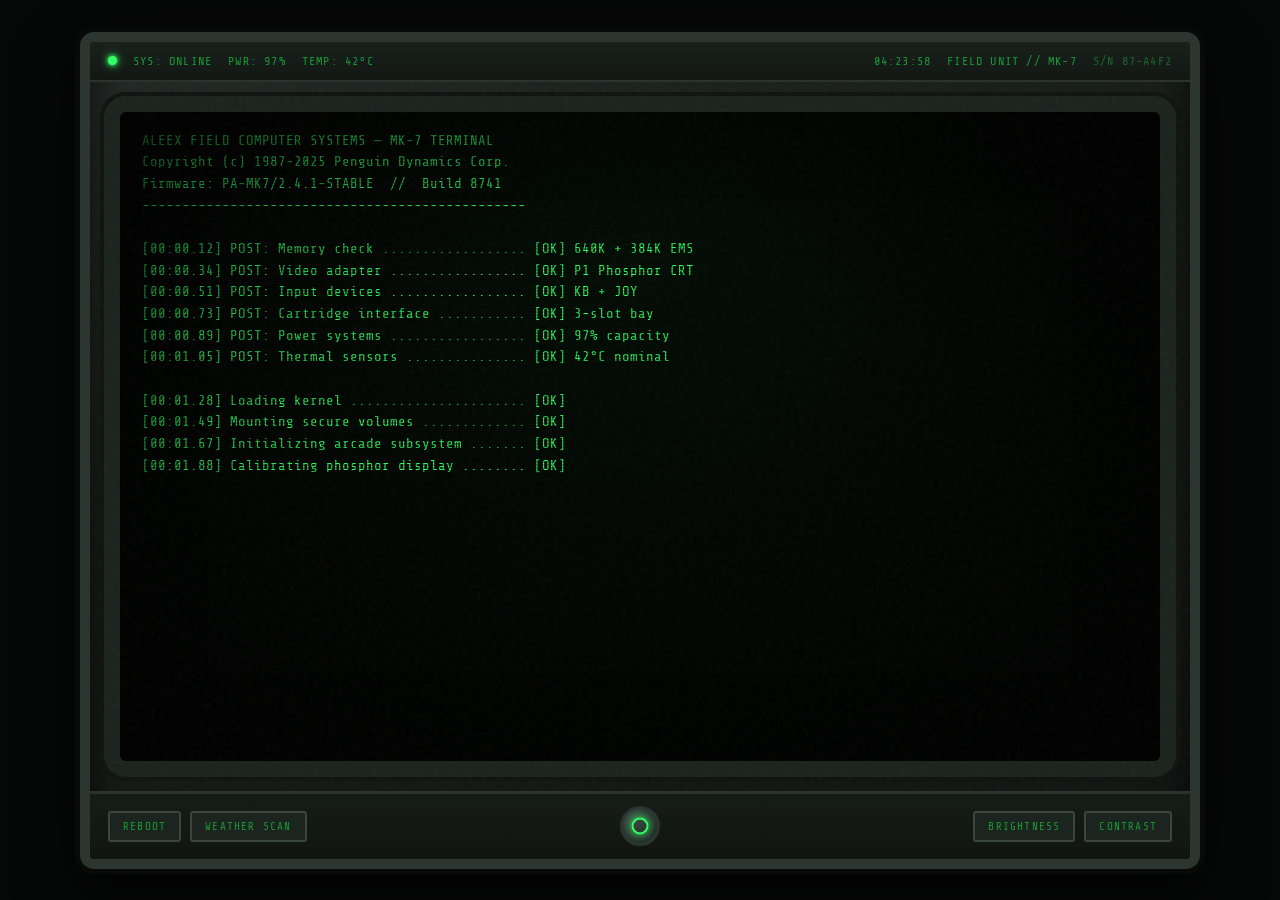
==== index.html @ 27fcd19e "Update index.html" ====
<!DOCTYPE html>
<html lang="en">
<head>
<meta charset="UTF-8">
<meta name="viewport" content="width=device-width, initial-scale=1.0">
<title>ALEEX’S PENGUIN ARCADE // FIELD TERMINAL MK-7</title>
<style>
  @import url('https://fonts.googleapis.com/css2?family=Share+Tech+Mono&display=swap');

  :root {
    --phosphor: #33ff66;
    --phosphor-dim: #1a9933;
    --phosphor-bright: #99ffbb;
    --phosphor-glow: rgba(51, 255, 102, 0.45);
    --bg: #020804;
    --case: #1a1f1c;
    --bezel: #121814;
  }

  * { margin: 0; padding: 0; box-sizing: border-box; }

  body {
    background: #070908;
    color: var(--phosphor);
    font-family: 'Share Tech Mono', 'Courier New', monospace;
    height: 100vh;
    overflow: hidden;
    display: flex;
    justify-content: center;
    align-items: center;
    user-select: none;
  }

  /* ========== TERMINAL CASE ========== */
  .terminal-case {
    width: 96vw;
    max-width: 1120px;
    height: 93vh;
    background: linear-gradient(160deg, #222826 0%, #141a16 40%, #0e1210 100%);
    border: 10px solid #2c3530;
    border-radius: 14px;
    box-shadow:
      0 0 0 5px #080a09,
      inset 0 0 40px rgba(0,0,0,0.85),
      0 25px 60px rgba(0,0,0,0.75),
      0 0 80px rgba(0,0,0,0.4);
    display: flex;
    flex-direction: column;
    position: relative;
    overflow: hidden;
  }

  /* subtle case texture */
  .terminal-case::before {
    content: "";
    position: absolute;
    inset: 0;
    background: url("data:image/svg+xml,%3Csvg viewBox='0 0 200 200' xmlns='http://www.w3.org/2000/svg'%3E%3Cfilter id='n'%3E%3CfeTurbulence type='fractalNoise' baseFrequency='0.85' numOctaves='4' stitchTiles='stitch'/%3E%3C/filter%3E%3Crect width='100%25' height='100%25' filter='url(%23n)' opacity='0.04'/%3E%3C/svg%3E");
    pointer-events: none;
    z-index: 1;
    border-radius: 4px;
  }

  /* ========== STATUS BAR ========== */
  .status-bar {
    height: 40px;
    background: linear-gradient(180deg, #1a211d, #121714);
    border-bottom: 2px solid #2a332e;
    display: flex;
    align-items: center;
    justify-content: space-between;
    padding: 0 18px;
    font-size: 12px;
    letter-spacing: 1.2px;
    color: var(--phosphor-dim);
    position: relative;
    z-index: 5;
  }

  .status-left, .status-right {
    display: flex;
    gap: 16px;
    align-items: center;
  }

  .led {
    width: 9px;
    height: 9px;
    border-radius: 50%;
    background: #2a2f2c;
    box-shadow: inset 0 0 3px #000;
  }
  .led.on {
    background: var(--phosphor);
    box-shadow: 0 0 10px var(--phosphor), 0 0 4px var(--phosphor);
  }
  .led.warn {
    background: #ffcc33;
    box-shadow: 0 0 8px #ffcc33;
  }

  /* ========== CRT BEZEL ========== */
  .crt-bezel {
    flex: 1;
    margin: 14px;
    background: #0a0e0b;
    border: 16px solid #1a221e;
    border-radius: 22px;
    position: relative;
    overflow: hidden;
    box-shadow:
      inset 0 0 50px rgba(0,0,0,0.95),
      0 0 0 4px #0d120f,
      inset 0 0 0 1px #2a3530;
  }

  /* slight physical curvature feel */
  .crt-bezel::after {
    content: "";
    position: absolute;
    inset: 0;
    border-radius: 6px;
    box-shadow: inset 0 0 80px rgba(0,0,0,0.35);
    pointer-events: none;
    z-index: 20;
  }

  .crt-screen {
    width: 100%;
    height: 100%;
    background: var(--bg);
    position: relative;
    overflow: hidden;
    display: flex;
    flex-direction: column;
    filter: brightness(var(--brightness, 1)) contrast(var(--contrast, 1.05));
    transition: filter 0.25s;
  }

  /* heavy scanlines */
  .crt-screen::before {
    content: "";
    position: absolute;
    inset: 0;
    background: repeating-linear-gradient(
      to bottom,
      transparent 0px,
      transparent 1px,
      rgba(0,0,0,0.28) 1px,
      rgba(0,0,0,0.28) 3px
    );
    pointer-events: none;
    z-index: 12;
  }

  /* vignette + phosphor bloom */
  .crt-screen::after {
    content: "";
    position: absolute;
    inset: 0;
    background:
      radial-gradient(ellipse at center, transparent 40%, rgba(0,0,0,0.65) 100%),
      radial-gradient(ellipse at 50% 20%, rgba(51,255,102,0.03) 0%, transparent 60%);
    pointer-events: none;
    z-index: 13;
  }

  /* subtle noise overlay */
  .noise {
    position: absolute;
    inset: 0;
    background: url("data:image/svg+xml,%3Csvg viewBox='0 0 256 256' xmlns='http://www.w3.org/2000/svg'%3E%3Cfilter id='n'%3E%3CfeTurbulence type='fractalNoise' baseFrequency='0.8' numOctaves='4' stitchTiles='stitch'/%3E%3C/filter%3E%3Crect width='100%25' height='100%25' filter='url(%23n)' opacity='0.035'/%3E%3C/svg%3E");
    pointer-events: none;
    z-index: 14;
    opacity: 0.6;
  }

  @keyframes flicker {
    0%, 100% { opacity: 1; }
    91% { opacity: 0.97; }
    93% { opacity: 0.92; }
    95% { opacity: 0.98; }
    97% { opacity: 0.94; }
  }

  .crt-content {
    flex: 1;
    padding: 18px 22px;
    position: relative;
    z-index: 5;
    overflow-y: auto;
    animation: flicker 5.5s infinite;
  }

  /* ========== BOOT ========== */
  #boot-screen {
    font-size: 14px;
    line-height: 1.55;
    white-space: pre-wrap;
  }
  .boot-line {
    opacity: 0;
    animation: bootFade 0.25s forwards;
  }
  @keyframes bootFade { to { opacity: 1; } }

  /* ========== MAIN INTERFACE ========== */
  #main-interface {
    display: none;
    height: 100%;
    flex-direction: column;
  }

  .header {
    text-align: center;
    margin-bottom: 16px;
    border-bottom: 1px solid var(--phosphor-dim);
    padding-bottom: 12px;
  }
  .header h1 {
    font-size: 24px;
    letter-spacing: 4px;
    text-shadow: 0 0 14px var(--phosphor), 0 0 4px var(--phosphor);
    color: var(--phosphor-bright);
  }
  .header .subtitle {
    font-size: 11px;
    color: var(--phosphor-dim);
    margin-top: 5px;
    letter-spacing: 1.5px;
  }
  .header .unit-id {
    font-size: 10px;
    color: var(--phosphor-dim);
    margin-top: 3px;
    opacity: 0.7;
  }

  .cartridge-bay {
    flex: 1;
    display: flex;
    flex-direction: column;
    gap: 12px;
  }
  .bay-label {
    font-size: 12px;
    letter-spacing: 2px;
    color: var(--phosphor-dim);
    border-left: 3px solid var(--phosphor);
    padding-left: 10px;
  }

  .slots {
    display: flex;
    gap: 18px;
    justify-content: center;
    flex-wrap: wrap;
    padding: 4px 0;
  }

  /* ========== CARTRIDGES ========== */
  .cartridge {
    width: 210px;
    background: linear-gradient(165deg, #0e1611 0%, #08100b 100%);
    border: 2px solid var(--phosphor-dim);
    border-radius: 6px;
    padding: 0;
    text-align: center;
    cursor: pointer;
    transition: all 0.22s ease;
    position: relative;
    overflow: hidden;
    box-shadow: 0 4px 12px rgba(0,0,0,0.5);
  }
  .cartridge:hover {
    border-color: var(--phosphor);
    box-shadow: 0 0 28px var(--phosphor-glow), 0 6px 16px rgba(0,0,0,0.6);
    transform: translateY(-4px) scale(1.025);
  }
  .cartridge:active {
    transform: translateY(-1px) scale(0.99);
  }

  /* edge connector look */
  .cartridge::before {
    content: "";
    position: absolute;
    top: 0;
    left: 10%;
    right: 10%;
    height: 6px;
    background: repeating-linear-gradient(
      90deg,
      #1a2a1e 0px,
      #1a2a1e 4px,
      #0a120e 4px,
      #0a120e 8px
    );
    opacity: 0.7;
  }

  .cartridge-art {
    width: 100%;
    height: 128px;
    display: flex;
    flex-direction: column;
    align-items: center;
    justify-content: center;
    border-bottom: 2px solid var(--phosphor-dim);
    gap: 4px;
    position: relative;
    background: linear-gradient(180deg, #0c1510, #060e0a);
  }
  .cartridge-art .icon {
    font-size: 44px;
    filter: drop-shadow(0 0 10px var(--phosphor));
    line-height: 1;
  }
  .cartridge-art .genre {
    font-size: 10px;
    letter-spacing: 1.5px;
    color: var(--phosphor-dim);
  }
  .cartridge-art .serial {
    position: absolute;
    bottom: 4px;
    right: 6px;
    font-size: 8px;
    color: var(--phosphor-dim);
    opacity: 0.6;
  }

  .cartridge-info {
    padding: 11px 10px 13px;
  }
  .cart-name {
    font-size: 14px;
    letter-spacing: 1.5px;
    margin-bottom: 3px;
    color: var(--phosphor-bright);
    text-shadow: 0 0 8px var(--phosphor);
  }
  .cart-status {
    font-size: 10px;
    color: var(--phosphor);
    letter-spacing: 1px;
  }
  .cart-cond {
    font-size: 9px;
    color: var(--phosphor-dim);
    margin-top: 3px;
    opacity: 0.75;
  }

  /* ========== COMMAND LINE ========== */
  .command-line {
    margin-top: 12px;
    border-top: 1px solid var(--phosphor-dim);
    padding-top: 10px;
    font-size: 13px;
    display: flex;
    align-items: center;
    gap: 8px;
  }
  .prompt { color: var(--phosphor-bright); }
  .cursor {
    display: inline-block;
    width: 9px;
    height: 15px;
    background: var(--phosphor);
    animation: blink 1.05s step-end infinite;
  }
  @keyframes blink { 50% { opacity: 0; } }

  /* ========== CONTROLS ========== */
  .controls {
    height: 68px;
    background: linear-gradient(180deg, #161c18, #101512);
    border-top: 3px solid #2a332e;
    display: flex;
    align-items: center;
    justify-content: space-between;
    padding: 0 18px;
    position: relative;
    z-index: 5;
  }

  .btn {
    background: #1c2420;
    border: 2px solid #3a453f;
    color: var(--phosphor-dim);
    font-family: inherit;
    font-size: 11px;
    padding: 7px 13px;
    border-radius: 3px;
    cursor: pointer;
    letter-spacing: 1.2px;
    transition: all 0.15s;
  }
  .btn:hover {
    border-color: var(--phosphor);
    color: var(--phosphor);
    box-shadow: 0 0 12px rgba(51,255,102,0.28);
  }
  .btn:active { transform: scale(0.96); }
  .btn.active {
    border-color: var(--phosphor);
    color: var(--phosphor-bright);
    box-shadow: 0 0 10px rgba(51,255,102,0.3);
  }

  .power-btn {
    width: 40px;
    height: 40px;
    border-radius: 50%;
    background: radial-gradient(circle at 32% 28%, #3e4a44, #1a221e);
    border: 3px solid #2c3530;
    cursor: pointer;
    position: relative;
    transition: all 0.2s;
  }
  .power-btn::after {
    content: "";
    position: absolute;
    top: 50%;
    left: 50%;
    width: 13px;
    height: 13px;
    border: 2px solid var(--phosphor-dim);
    border-radius: 50%;
    transform: translate(-50%, -50%);
    transition: all 0.2s;
  }
  .power-btn.on::after {
    border-color: var(--phosphor);
    box-shadow: 0 0 10px var(--phosphor);
  }
  .power-btn:hover { border-color: #4a564f; }

  /* ========== WEATHER OVERLAY ========== */
  #weather-overlay {
    display: none;
    position: absolute;
    inset: 0;
    background: rgba(2, 8, 4, 0.97);
    z-index: 50;
    padding: 14px 18px;
    overflow-y: auto;
    flex-direction: column;
  }
  #weather-overlay.active { display: flex; }

  .wx-header {
    font-size: 15px;
    letter-spacing: 2px;
    color: var(--phosphor-bright);
    text-shadow: 0 0 8px var(--phosphor);
    margin-bottom: 6px;
    display: flex;
    justify-content: space-between;
    align-items: center;
  }
  .wx-location {
    font-size: 12px;
    color: var(--phosphor-dim);
    margin-bottom: 12px;
    letter-spacing: 0.5px;
  }

  .wx-tabs {
    display: flex;
    gap: 4px;
    margin-bottom: 12px;
    border-bottom: 1px solid var(--phosphor-dim);
    padding-bottom: 6px;
    flex-wrap: wrap;
  }
  .wx-tab {
    background: #0c1410;
    border: 1px solid var(--phosphor-dim);
    color: var(--phosphor-dim);
    font-family: inherit;
    font-size: 11px;
    padding: 5px 11px;
    cursor: pointer;
    letter-spacing: 1px;
    transition: all 0.15s;
  }
  .wx-tab:hover { border-color: var(--phosphor); color: var(--phosphor); }
  .wx-tab.active {
    background: #122018;
    border-color: var(--phosphor);
    color: var(--phosphor-bright);
    box-shadow: 0 0 10px rgba(51,255,102,0.22);
  }

  .wx-panel { display: none; flex: 1; }
  .wx-panel.active { display: block; }

  .current-big {
    font-size: 52px;
    color: var(--phosphor-bright);
    text-shadow: 0 0 16px var(--phosphor);
    line-height: 1;
    margin: 8px 0 4px;
  }
  .current-desc {
    font-size: 15px;
    margin-bottom: 14px;
    color: var(--phosphor);
  }

  .current-grid {
    display: grid;
    grid-template-columns: repeat(auto-fit, minmax(130px, 1fr));
    gap: 8px;
  }
  .current-card {
    background: #0a120e;
    border: 1px solid var(--phosphor-dim);
    padding: 9px 11px;
  }
  .current-card .label {
    font-size: 10px;
    color: var(--phosphor-dim);
    margin-bottom: 2px;
    letter-spacing: 0.8px;
  }
  .current-card .value {
    font-size: 15px;
    color: var(--phosphor-bright);
  }

  .hourly-scroll {
    display: flex;
    gap: 7px;
    overflow-x: auto;
    padding-bottom: 8px;
    margin-bottom: 12px;
  }
  .hourly-card {
    min-width: 74px;
    background: #0a120e;
    border: 1px solid var(--phosphor-dim);
    padding: 7px 5px;
    text-align: center;
    font-size: 11px;
  }
  .hourly-card .time { color: var(--phosphor-dim); margin-bottom: 3px; }
  .hourly-card .temp { font-size: 15px; color: var(--phosphor-bright); margin: 3px 0; }
  .hourly-card .pop { font-size: 10px; color: var(--phosphor); }

  .chart-container {
    background: #0a120e;
    border: 1px solid var(--phosphor-dim);
    padding: 11px;
    margin-top: 6px;
  }
  .chart-title {
    font-size: 11px;
    color: var(--phosphor-dim);
    margin-bottom: 7px;
    letter-spacing: 0.8px;
  }
  .bar-row {
    display: flex;
    align-items: flex-end;
    height: 85px;
    gap: 2px;
  }
  .bar {
    flex: 1;
    background: var(--phosphor-dim);
    min-width: 3px;
    transition: height 0.3s;
  }
  .bar.temp { background: var(--phosphor); }

  .daily-grid {
    display: grid;
    grid-template-columns: repeat(auto-fit, minmax(95px, 1fr));
    gap: 7px;
    margin-bottom: 12px;
  }
  .daily-card {
    background: #0a120e;
    border: 1px solid var(--phosphor-dim);
    padding: 9px 5px;
    text-align: center;
    font-size: 11px;
  }
  .daily-card .date { color: var(--phosphor-dim); margin-bottom: 3px; }
  .daily-card .temps { font-size: 13px; color: var(--phosphor-bright); margin: 3px 0; }
  .daily-card .pop { font-size: 10px; }

  .radar-box {
    background: #020804;
    border: 1px solid var(--phosphor-dim);
    height: 150px;
    position: relative;
    overflow: hidden;
    margin-bottom: 10px;
  }
  .radar-sweep {
    position: absolute;
    top: 50%;
    left: 50%;
    width: 130px;
    height: 130px;
    background: conic-gradient(from 0deg, transparent 0deg, rgba(51,255,102,0.35) 25deg, transparent 55deg);
    border-radius: 50%;
    transform-origin: center;
    animation: radarSpin 3.8s linear infinite;
  }
  @keyframes radarSpin {
    to { transform: translate(-50%, -50%) rotate(360deg); }
  }
  .radar-label {
    position: absolute;
    top: 7px;
    left: 9px;
    font-size: 11px;
    color: var(--phosphor);
  }
  .radar-grid {
    position: absolute;
    inset: 0;
    background:
      radial-gradient(circle at center, transparent 30%, rgba(51,255,102,0.06) 31%, transparent 32%),
      radial-gradient(circle at center, transparent 55%, rgba(51,255,102,0.05) 56%, transparent 57%);
  }

  .wx-close { margin-top: 14px; align-self: flex-start; }

  /* power-off state */
  .crt-screen.powered-off {
    filter: brightness(0.05) contrast(1);
  }
  .crt-screen.powered-off .crt-content {
    opacity: 0;
    pointer-events: none;
  }

  @media (max-width: 700px) {
    .header h1 { font-size: 17px; letter-spacing: 2px; }
    .cartridge { width: 165px; }
    .cartridge-art { height: 110px; }
    .cartridge-art .icon { font-size: 36px; }
    .current-big { font-size: 40px; }
    .status-bar { font-size: 10px; gap: 8px; }
  }
</style>
</head>
<body>
<div class="terminal-case">
  <!-- STATUS BAR -->
  <div class="status-bar">
    <div class="status-left">
      <div class="led on" id="sys-led"></div>
      <span>SYS: ONLINE</span>
      <span id="pwr-status">PWR: 97%</span>
      <span id="temp-status">TEMP: 42°C</span>
    </div>
    <div class="status-right">
      <span id="clock">00:00:00</span>
      <span>FIELD UNIT // MK-7</span>
      <span style="opacity:0.6">S/N 87-A4F2</span>
    </div>
  </div>

  <!-- CRT -->
  <div class="crt-bezel">
    <div class="crt-screen" id="crt">
      <div class="noise"></div>
      <div class="crt-content">
        <div id="boot-screen"></div>

        <div id="main-interface">
          <div class="header">
            <h1>ALEEX’S PENGUIN ARCADE</h1>
            <div class="subtitle">MILITARY FIELD TERMINAL • CARTRIDGE SYSTEM v2.4.1</div>
            <div class="unit-id">UNIT ID: PA-MK7-1987 // AUTHORIZED PERSONNEL ONLY</div>
          </div>

          <div class="cartridge-bay">
            <div class="bay-label">CARTRIDGE BAY — SELECT UNIT TO INSERT</div>

            <div class="slots">
              <!-- DELTA OPS -->
              <div class="cartridge" onclick="launchGame('DELTA OPS', 'https://deltaopsishere.oneapp.dev/')">
                <div class="cartridge-art">
                  <div class="icon">⚔️</div>
                  <div class="genre">TACTICAL OPS</div>
                  <div class="serial">ROM-Δ-041</div>
                </div>
                <div class="cartridge-info">
                  <div class="cart-name">DELTA OPS</div>
                  <div class="cart-status">READY • CLICK TO DEPLOY</div>
                  <div class="cart-cond">CONDITION: SERVICEABLE</div>
                </div>
              </div>

              <!-- APACHE DOWN -->
              <div class="cartridge" onclick="launchGame('APACHE DOWN', 'https://helicoptesim.oneapp.dev/')">
                <div class="cartridge-art">
                  <div class="icon">🚁</div>
                  <div class="genre">HELICOPTER SIM</div>
                  <div class="serial">ROM-AH-112</div>
                </div>
                <div class="cartridge-info">
                  <div class="cart-name">APACHE DOWN</div>
                  <div class="cart-status">READY • CLICK TO DEPLOY</div>
                  <div class="cart-cond">CONDITION: SERVICEABLE</div>
                </div>
              </div>

              <!-- PENGUIN CLICKER -->
              <div class="cartridge" onclick="launchGame('PENGUIN CLICKER', 'https://clickdapenguin.oneapp.dev/')">
                <div class="cartridge-art">
                  <div class="icon">🐧</div>
                  <div class="genre">IDLE / CLICKER</div>
                  <div class="serial">ROM-PG-007</div>
                </div>
                <div class="cartridge-info">
                  <div class="cart-name">PENGUIN CLICKER</div>
                  <div class="cart-status">READY • CLICK TO DEPLOY</div>
                  <div class="cart-cond">CONDITION: SERVICEABLE</div>
                </div>
              </div>
            </div>
          </div>

          <div class="command-line">
            <span class="prompt">ROOT@PENGUIN:~$</span>
            <span id="cmd-text"> awaiting cartridge insertion_</span>
            <span class="cursor"></span>
          </div>
        </div>

        <!-- WEATHER OVERLAY -->
        <div id="weather-overlay">
          <div class="wx-header">
            <span>METEOROLOGICAL SCAN // FIELD REPORT</span>
            <button class="btn" onclick="closeWeather()" style="padding:4px 10px;font-size:11px;">[ CLOSE ]</button>
          </div>
          <div class="wx-location" id="wx-location">Acquiring location...</div>

          <div class="wx-tabs">
            <button class="wx-tab active" onclick="switchTab('current')">CURRENT</button>
            <button class="wx-tab" onclick="switchTab('hourly')">HOURLY</button>
            <button class="wx-tab" onclick="switchTab('daily')">5-DAY</button>
            <button class="wx-tab" onclick="switchTab('radar')">PRECIP / RADAR</button>
          </div>

          <div id="panel-current" class="wx-panel active">
            <div id="current-content">Loading current conditions...</div>
          </div>
          <div id="panel-hourly" class="wx-panel">
            <div id="hourly-content">Loading hourly data...</div>
          </div>
          <div id="panel-daily" class="wx-panel">
            <div id="daily-content">Loading 5-day outlook...</div>
          </div>
          <div id="panel-radar" class="wx-panel">
            <div id="radar-content">Loading precipitation data...</div>
          </div>
        </div>
      </div>
    </div>
  </div>

  <!-- CONTROLS -->
  <div class="controls">
    <div style="display:flex;gap:9px;">
      <button class="btn" onclick="location.reload()">REBOOT</button>
      <button class="btn" onclick="startWeatherScan()">WEATHER SCAN</button>
    </div>

    <div class="power-btn on" id="power-btn" title="Power" onclick="togglePower()"></div>

    <div style="display:flex;gap:9px;">
      <button class="btn" id="btn-bright" onclick="adjustBrightness()">BRIGHTNESS</button>
      <button class="btn" id="btn-contrast" onclick="adjustContrast()">CONTRAST</button>
    </div>
  </div>
</div>

<script>
  // ========== CLOCK & STATUS ==========
  function updateClock() {
    const now = new Date();
    document.getElementById('clock').textContent =
      String(now.getHours()).padStart(2,'0') + ':' +
      String(now.getMinutes()).padStart(2,'0') + ':' +
      String(now.getSeconds()).padStart(2,'0');
  }
  setInterval(updateClock, 1000);
  updateClock();

  // simulate slow battery drain & temperature fluctuation
  let pwr = 97;
  setInterval(() => {
    if (Math.random() > 0.85) pwr = Math.max(91, pwr - 0.1);
    document.getElementById('pwr-status').textContent = `PWR: ${pwr.toFixed(0)}%`;
    const temp = 41 + Math.floor(Math.random() * 4);
    document.getElementById('temp-status').textContent = `TEMP: ${temp}°C`;
  }, 8000);

  // ========== BOOT SEQUENCE ==========
  const bootLines = [
    "ALEEX FIELD COMPUTER SYSTEMS — MK-7 TERMINAL",
    "Copyright (c) 1987-2025 Penguin Dynamics Corp.",
    "Firmware: PA-MK7/2.4.1-STABLE  //  Build 8741",
    "------------------------------------------------",
    "",
    "[00:00.12] POST: Memory check .................. [OK] 640K + 384K EMS",
    "[00:00.34] POST: Video adapter ................. [OK] P1 Phosphor CRT",
    "[00:00.51] POST: Input devices ................. [OK] KB + JOY",
    "[00:00.73] POST: Cartridge interface ........... [OK] 3-slot bay",
    "[00:00.89] POST: Power systems ................. [OK] 97% capacity",
    "[00:01.05] POST: Thermal sensors ............... [OK] 42°C nominal",
    "",
    "[00:01.28] Loading kernel ...................... [OK]",
    "[00:01.49] Mounting secure volumes ............. [OK]",
    "[00:01.67] Initializing arcade subsystem ....... [OK]",
    "[00:01.88] Calibrating phosphor display ........ [OK]",
    "[00:02.05] Loading cartridge drivers ........... [OK]",
    "",
    "SYSTEM READY — ALL SUBSYSTEMS NOMINAL",
    "",
    "Welcome to ALEEX’S PENGUIN ARCADE",
    "Insert cartridge to begin mission..."
  ];

  async function runBoot() {
    const bootEl = document.getElementById('boot-screen');
    for (let i = 0; i < bootLines.length; i++) {
      const line = document.createElement('div');
      line.className = 'boot-line';
      line.textContent = bootLines[i] || ' ';
      bootEl.appendChild(line);
      bootEl.parentElement.scrollTop = bootEl.parentElement.scrollHeight;
      await new Promise(r => setTimeout(r, i < 5 ? 90 : 55));
    }
    await new Promise(r => setTimeout(r, 650));
    bootEl.style.display = 'none';
    document.getElementById('main-interface').style.display = 'flex';
  }

  // ========== GAME LAUNCH ==========
  function launchGame(name, url) {
    document.getElementById('cmd-text').textContent = ` deploying ${name}...`;
    setTimeout(() => {
      window.open(url, '_blank');
      document.getElementById('cmd-text').textContent = ` ${name} deployed — standby_`;
    }, 380);
  }

  // ========== POWER / BRIGHTNESS / CONTRAST ==========
  let powered = true;
  let brightness = 1;
  let contrast = 1.05;
  const levels = [0.65, 0.8, 1, 1.15];
  let bIdx = 2;
  let cIdx = 2;

  function togglePower() {
    powered = !powered;
    const crt = document.getElementById('crt');
    const btn = document.getElementById('power-btn');
    const led = document.getElementById('sys-led');

    if (powered) {
      crt.classList.remove('powered-off');
      btn.classList.add('on');
      led.classList.add('on');
      document.getElementById('cmd-text').textContent = ' system restored_';
    } else {
      crt.classList.add('powered-off');
      btn.classList.remove('on');
      led.classList.remove('on');
    }
  }

  function adjustBrightness() {
    bIdx = (bIdx + 1) % levels.length;
    brightness = levels[bIdx];
    document.getElementById('crt').style.setProperty('--brightness', brightness);
    document.getElementById('btn-bright').classList.toggle('active', bIdx !== 2);
  }

  function adjustContrast() {
    cIdx = (cIdx + 1) % levels.length;
    contrast = levels[cIdx] + 0.05;
    document.getElementById('crt').style.setProperty('--contrast', contrast);
    document.getElementById('btn-contrast').classList.toggle('active', cIdx !== 2);
  }

  // ========== WEATHER SYSTEM ==========
  let weatherData = null;
  let currentTab = 'current';

  const weatherCodes = {
    0: "Clear sky", 1: "Mainly clear", 2: "Partly cloudy", 3: "Overcast",
    45: "Fog", 48: "Depositing rime fog",
    51: "Light drizzle", 53: "Moderate drizzle", 55: "Dense drizzle",
    61: "Slight rain", 63: "Moderate rain", 65: "Heavy rain",
    71: "Slight snow", 73: "Moderate snow", 75: "Heavy snow",
    80: "Rain showers", 81: "Moderate showers", 82: "Violent showers",
    95: "Thunderstorm", 96: "Thunderstorm + hail", 99: "Heavy thunderstorm"
  };

  function switchTab(tab) {
    currentTab = tab;
    document.querySelectorAll('.wx-tab').forEach(t => t.classList.remove('active'));
    document.querySelectorAll('.wx-panel').forEach(p => p.classList.remove('active'));
    event.target.classList.add('active');
    document.getElementById('panel-' + tab).classList.add('active');
    if (weatherData) renderTab(tab);
  }

  function startWeatherScan() {
    if (!powered) return;
    const overlay = document.getElementById('weather-overlay');
    overlay.classList.add('active');
    document.getElementById('wx-location').textContent = "Requesting geolocation clearance...";

    if (!navigator.geolocation) {
      document.getElementById('wx-location').textContent = "ERROR: Geolocation subsystem offline.";
      return;
    }

    navigator.geolocation.getCurrentPosition(async (pos) => {
      const lat = pos.coords.latitude;
      const lon = pos.coords.longitude;
      document.getElementById('wx-location').textContent =
        `Location locked: ${lat.toFixed(4)}°, ${lon.toFixed(4)}° // Querying meteorological satellites...`;

      try {
        const url = `https://api.open-meteo.com/v1/forecast?latitude=${lat}&longitude=${lon}&current=temperature_2m,relative_humidity_2m,apparent_temperature,weather_code,wind_speed_10m,wind_direction_10m,surface_pressure,cloud_cover,uv_index&hourly=temperature_2m,precipitation_probability,weather_code,precipitation&daily=weather_code,temperature_2m_max,temperature_2m_min,precipitation_sum,precipitation_probability_max,sunrise,sunset&timezone=auto&forecast_days=6`;
        const res = await fetch(url);
        weatherData = await res.json();

        try {
          const geoRes = await fetch(`https://nominatim.openstreetmap.org/reverse?lat=${lat}&lon=${lon}&format=json`);
          const geo = await geoRes.json();
          const place = geo.address?.city || geo.address?.town || geo.address?.village || geo.address?.county || "Field Location";
          const region = geo.address?.state || geo.address?.country || "";
          document.getElementById('wx-location').textContent =
            `${place}${region ? ", " + region : ""}  //  ${lat.toFixed(3)}°, ${lon.toFixed(3)}°`;
        } catch {
          document.getElementById('wx-location').textContent =
            `Field Location  //  ${lat.toFixed(3)}°, ${lon.toFixed(3)}°`;
        }

        renderTab('current');
      } catch (err) {
        document.getElementById('wx-location').textContent =
          "ERROR: Failed to retrieve meteorological data. Check uplink.";
      }
    }, (err) => {
      document.getElementById('wx-location').textContent =
        `ERROR: Location access denied (code ${err.code}). Enable location services.`;
    }, { enableHighAccuracy: true, timeout: 12000 });
  }

  function renderTab(tab) {
    if (!weatherData) return;

    if (tab === 'current') {
      const c = weatherData.current;
      const d = weatherData.daily;
      document.getElementById('current-content').innerHTML = `
        <div class="current-big">${Math.round(c.temperature_2m)}°C</div>
        <div class="current-desc">${weatherCodes[c.weather_code] || "Unknown"} • Feels like ${Math.round(c.apparent_temperature)}°C</div>
        <div class="current-grid">
          <div class="current-card"><div class="label">HUMIDITY</div><div class="value">${c.relative_humidity_2m}%</div></div>
          <div class="current-card"><div class="label">WIND</div><div class="value">${c.wind_speed_10m} km/h</div></div>
          <div class="current-card"><div class="label">PRESSURE</div><div class="value">${Math.round(c.surface_pressure)} hPa</div></div>
          <div class="current-card"><div class="label">CLOUD COVER</div><div class="value">${c.cloud_cover}%</div></div>
          <div class="current-card"><div class="label">UV INDEX</div><div class="value">${c.uv_index ?? "—"}</div></div>
          <div class="current-card"><div class="label">HIGH / LOW</div><div class="value">${Math.round(d.temperature_2m_max[0])}° / ${Math.round(d.temperature_2m_min[0])}°</div></div>
          <div class="current-card"><div class="label">SUNRISE</div><div class="value">${d.sunrise[0].slice(11,16)}</div></div>
          <div class="current-card"><div class="label">SUNSET</div><div class="value">${d.sunset[0].slice(11,16)}</div></div>
        </div>
      `;
    }

    if (tab === 'hourly') {
      const h = weatherData.hourly;
      let cards = '';
      for (let i = 0; i < 24; i++) {
        const time = h.time[i].slice(11,16);
        const temp = Math.round(h.temperature_2m[i]);
        const pop = h.precipitation_probability[i];
        cards += `
          <div class="hourly-card">
            <div class="time">${time}</div>
            <div class="temp">${temp}°</div>
            <div class="pop">${pop}%</div>
          </div>`;
      }
      let bars = '';
      const temps = h.temperature_2m.slice(0,24);
      const minT = Math.min(...temps);
      const maxT = Math.max(...temps);
      const range = maxT - minT || 1;
      for (let i = 0; i < 24; i++) {
        const height = ((temps[i] - minT) / range) * 75 + 8;
        bars += `<div class="bar temp" style="height:${height}px" title="${Math.round(temps[i])}°"></div>`;
      }
      document.getElementById('hourly-content').innerHTML = `
        <div class="hourly-scroll">${cards}</div>
        <div class="chart-container">
          <div class="chart-title">24-HOUR TEMPERATURE TREND (°C)</div>
          <div class="bar-row">${bars}</div>
        </div>
      `;
    }

    if (tab === 'daily') {
      const d = weatherData.daily;
      let cards = '';
      for (let i = 0; i < 6; i++) {
        const date = d.time[i].slice(5);
        const max = Math.round(d.temperature_2m_max[i]);
        const min = Math.round(d.temperature_2m_min[i]);
        const pop = d.precipitation_probability_max[i];
        const code = weatherCodes[d.weather_code[i]] || "—";
        cards += `
          <div class="daily-card">
            <div class="date">${date}</div>
            <div style="font-size:10px;margin:2px 0;opacity:0.85">${code}</div>
            <div class="temps">${max}° / ${min}°</div>
            <div class="pop">${pop}% precip</div>
          </div>`;
      }
      let highBars = '', lowBars = '';
      const highs = d.temperature_2m_max.slice(0,6);
      const lows = d.temperature_2m_min.slice(0,6);
      const all = [...highs, ...lows];
      const minAll = Math.min(...all);
      const maxAll = Math.max(...all);
      const range = maxAll - minAll || 1;
      for (let i = 0; i < 6; i++) {
        const hH = ((highs[i] - minAll) / range) * 65 + 8;
        const lH = ((lows[i] - minAll) / range) * 65 + 8;
        highBars += `<div class="bar" style="height:${hH}px;background:var(--phosphor)"></div>`;
        lowBars += `<div class="bar" style="height:${lH}px;background:var(--phosphor-dim)"></div>`;
      }
      document.getElementById('daily-content').innerHTML = `
        <div class="daily-grid">${cards}</div>
        <div class="chart-container">
          <div class="chart-title">HIGH (bright) / LOW (dim) — 6 DAY OUTLOOK</div>
          <div class="bar-row">${highBars}</div>
          <div class="bar-row" style="margin-top:3px">${lowBars}</div>
        </div>
      `;
    }

    if (tab === 'radar') {
      const h = weatherData.hourly;
      let precipBars = '';
      const precips = h.precipitation.slice(0, 24);
      const maxP = Math.max(...precips, 0.1);
      for (let i = 0; i < 24; i++) {
        const height = (precips[i] / maxP) * 75;
        precipBars += `<div class="bar" style="height:${Math.max(height,2)}px;background:#1a9944" title="${precips[i].toFixed(1)} mm"></div>`;
      }
      document.getElementById('radar-content').innerHTML = `
        <div class="radar-box">
          <div class="radar-grid"></div>
          <div class="radar-label">RADAR: ACTIVE (SIMULATED NWS FEED)</div>
          <div class="radar-sweep"></div>
        </div>
        <div class="chart-container">
          <div class="chart-title">PRECIPITATION AMOUNT (mm) — NEXT 24H</div>
          <div class="bar-row">${precipBars}</div>
        </div>
        <div style="margin-top:11px;font-size:11px;color:var(--phosphor-dim)">
          NOTE: Radar display is a local simulation. Precipitation values sourced from Open-Meteo.
        </div>
      `;
    }
  }

  function closeWeather() {
    document.getElementById('weather-overlay').classList.remove('active');
  }

  window.onload = runBoot;
</script>
</body>
</html>
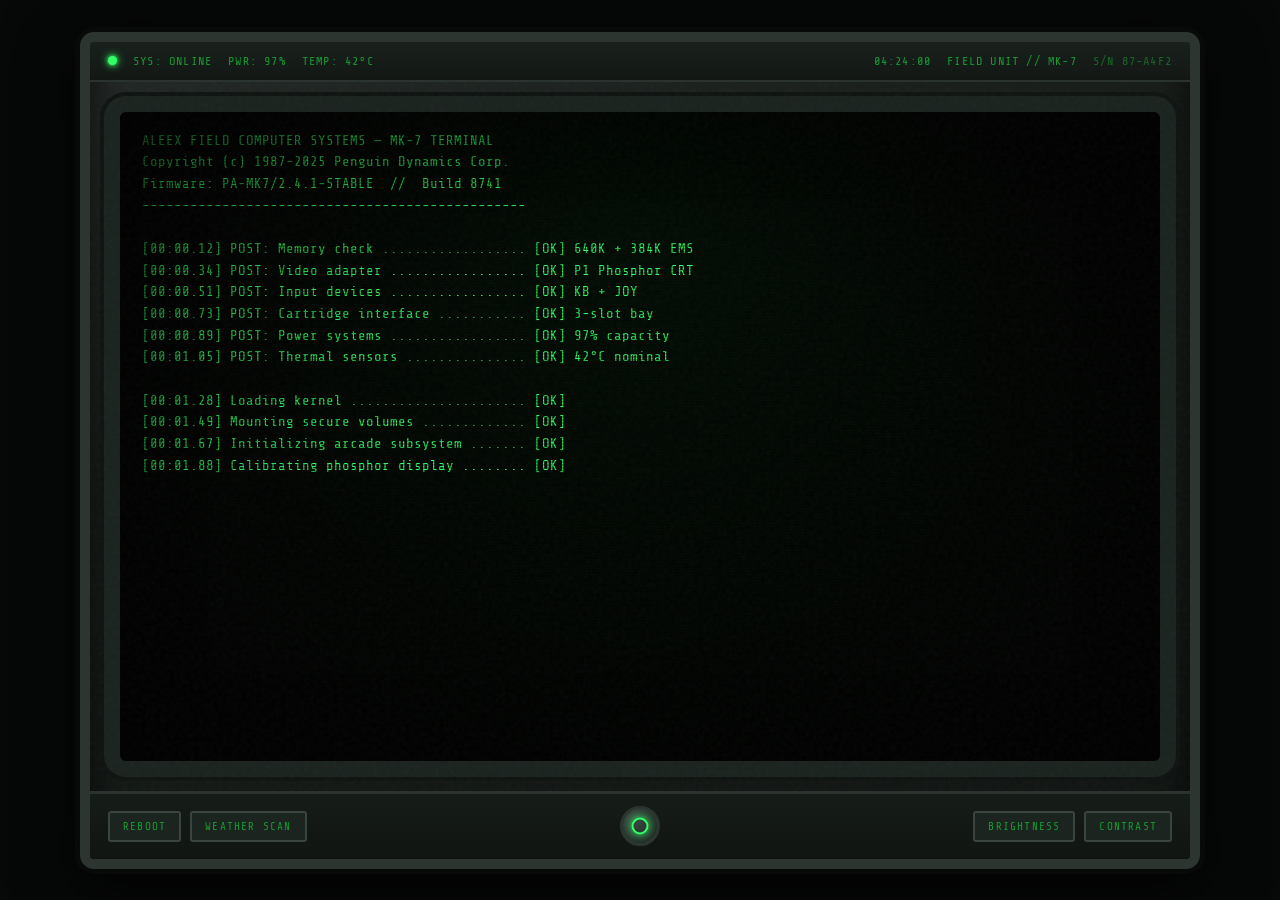
==== commit 7f8616fd: "Update index.html" ====
--- a/index.html
+++ b/index.html
@@ -31,7 +31,6 @@
     user-select: none;
   }
 
-  /* ========== TERMINAL CASE ========== */
   .terminal-case {
     width: 96vw;
     max-width: 1120px;
@@ -50,7 +49,6 @@
     overflow: hidden;
   }
 
-  /* subtle case texture */
   .terminal-case::before {
     content: "";
     position: absolute;
@@ -61,7 +59,6 @@
     border-radius: 4px;
   }
 
-  /* ========== STATUS BAR ========== */
   .status-bar {
     height: 40px;
     background: linear-gradient(180deg, #1a211d, #121714);
@@ -94,12 +91,7 @@
     background: var(--phosphor);
     box-shadow: 0 0 10px var(--phosphor), 0 0 4px var(--phosphor);
   }
-  .led.warn {
-    background: #ffcc33;
-    box-shadow: 0 0 8px #ffcc33;
-  }
-
-  /* ========== CRT BEZEL ========== */
+
   .crt-bezel {
     flex: 1;
     margin: 14px;
@@ -114,7 +106,6 @@
       inset 0 0 0 1px #2a3530;
   }
 
-  /* slight physical curvature feel */
   .crt-bezel::after {
     content: "";
     position: absolute;
@@ -137,7 +128,6 @@
     transition: filter 0.25s;
   }
 
-  /* heavy scanlines */
   .crt-screen::before {
     content: "";
     position: absolute;
@@ -153,7 +143,6 @@
     z-index: 12;
   }
 
-  /* vignette + phosphor bloom */
   .crt-screen::after {
     content: "";
     position: absolute;
@@ -165,7 +154,6 @@
     z-index: 13;
   }
 
-  /* subtle noise overlay */
   .noise {
     position: absolute;
     inset: 0;
@@ -192,7 +180,6 @@
     animation: flicker 5.5s infinite;
   }
 
-  /* ========== BOOT ========== */
   #boot-screen {
     font-size: 14px;
     line-height: 1.55;
@@ -204,7 +191,6 @@
   }
   @keyframes bootFade { to { opacity: 1; } }
 
-  /* ========== MAIN INTERFACE ========== */
   #main-interface {
     display: none;
     height: 100%;
@@ -258,7 +244,6 @@
     padding: 4px 0;
   }
 
-  /* ========== CARTRIDGES ========== */
   .cartridge {
     width: 210px;
     background: linear-gradient(165deg, #0e1611 0%, #08100b 100%);
@@ -281,7 +266,6 @@
     transform: translateY(-1px) scale(0.99);
   }
 
-  /* edge connector look */
   .cartridge::before {
     content: "";
     position: absolute;
@@ -352,7 +336,6 @@
     opacity: 0.75;
   }
 
-  /* ========== COMMAND LINE ========== */
   .command-line {
     margin-top: 12px;
     border-top: 1px solid var(--phosphor-dim);
@@ -372,7 +355,6 @@
   }
   @keyframes blink { 50% { opacity: 0; } }
 
-  /* ========== CONTROLS ========== */
   .controls {
     height: 68px;
     background: linear-gradient(180deg, #161c18, #101512);
@@ -437,6 +419,80 @@
   }
   .power-btn:hover { border-color: #4a564f; }
 
+  /* ========== GAME LOADER OVERLAY ========== */
+  #game-loader {
+    display: none;
+    position: absolute;
+    inset: 0;
+    background: #020804;
+    z-index: 60;
+    flex-direction: column;
+    align-items: center;
+    justify-content: center;
+    padding: 20px;
+  }
+  #game-loader.active {
+    display: flex;
+  }
+
+  .loader-image-wrap {
+    width: 100%;
+    max-width: 520px;
+    position: relative;
+    border: 2px solid var(--phosphor-dim);
+    box-shadow: 0 0 30px rgba(51,255,102,0.25), inset 0 0 40px rgba(0,0,0,0.6);
+    overflow: hidden;
+  }
+  .loader-image-wrap img {
+    width: 100%;
+    height: auto;
+    display: block;
+    filter: contrast(1.05) brightness(0.95);
+  }
+
+  .loader-status {
+    margin-top: 22px;
+    text-align: center;
+    width: 100%;
+    max-width: 420px;
+  }
+  .loader-title {
+    font-size: 14px;
+    letter-spacing: 3px;
+    color: var(--phosphor-bright);
+    text-shadow: 0 0 10px var(--phosphor);
+    margin-bottom: 8px;
+  }
+  .loader-subtitle {
+    font-size: 12px;
+    color: var(--phosphor-dim);
+    letter-spacing: 1px;
+    margin-bottom: 16px;
+  }
+
+  .progress-track {
+    width: 100%;
+    height: 8px;
+    background: #0a120e;
+    border: 1px solid var(--phosphor-dim);
+    overflow: hidden;
+    position: relative;
+  }
+  .progress-fill {
+    height: 100%;
+    width: 0%;
+    background: linear-gradient(90deg, var(--phosphor-dim), var(--phosphor));
+    box-shadow: 0 0 12px var(--phosphor);
+    transition: width 0.15s linear;
+  }
+
+  .loader-percent {
+    margin-top: 8px;
+    font-size: 12px;
+    color: var(--phosphor);
+    letter-spacing: 1px;
+  }
+
   /* ========== WEATHER OVERLAY ========== */
   #weather-overlay {
     display: none;
@@ -630,9 +686,6 @@
       radial-gradient(circle at center, transparent 55%, rgba(51,255,102,0.05) 56%, transparent 57%);
   }
 
-  .wx-close { margin-top: 14px; align-self: flex-start; }
-
-  /* power-off state */
   .crt-screen.powered-off {
     filter: brightness(0.05) contrast(1);
   }
@@ -648,12 +701,12 @@
     .cartridge-art .icon { font-size: 36px; }
     .current-big { font-size: 40px; }
     .status-bar { font-size: 10px; gap: 8px; }
+    .loader-image-wrap { max-width: 95%; }
   }
 </style>
 </head>
 <body>
 <div class="terminal-case">
-  <!-- STATUS BAR -->
   <div class="status-bar">
     <div class="status-left">
       <div class="led on" id="sys-led"></div>
@@ -668,7 +721,6 @@
     </div>
   </div>
 
-  <!-- CRT -->
   <div class="crt-bezel">
     <div class="crt-screen" id="crt">
       <div class="noise"></div>
@@ -686,7 +738,6 @@
             <div class="bay-label">CARTRIDGE BAY — SELECT UNIT TO INSERT</div>
 
             <div class="slots">
-              <!-- DELTA OPS -->
               <div class="cartridge" onclick="launchGame('DELTA OPS', 'https://deltaopsishere.oneapp.dev/')">
                 <div class="cartridge-art">
                   <div class="icon">⚔️</div>
@@ -700,7 +751,6 @@
                 </div>
               </div>
 
-              <!-- APACHE DOWN -->
               <div class="cartridge" onclick="launchGame('APACHE DOWN', 'https://helicoptesim.oneapp.dev/')">
                 <div class="cartridge-art">
                   <div class="icon">🚁</div>
@@ -714,7 +764,6 @@
                 </div>
               </div>
 
-              <!-- PENGUIN CLICKER -->
               <div class="cartridge" onclick="launchGame('PENGUIN CLICKER', 'https://clickdapenguin.oneapp.dev/')">
                 <div class="cartridge-art">
                   <div class="icon">🐧</div>
@@ -734,6 +783,21 @@
             <span class="prompt">ROOT@PENGUIN:~$</span>
             <span id="cmd-text"> awaiting cartridge insertion_</span>
             <span class="cursor"></span>
+          </div>
+        </div>
+
+        <!-- GAME LOADER -->
+        <div id="game-loader">
+          <div class="loader-image-wrap">
+            <img id="loader-img" alt="ALEEX’S PENGUIN ARCADE" src="[data-uri]">
+          </div>
+          <div class="loader-status">
+            <div class="loader-title" id="loader-title">INITIALIZING CARTRIDGE</div>
+            <div class="loader-subtitle" id="loader-sub">Mounting ROM image...</div>
+            <div class="progress-track">
+              <div class="progress-fill" id="progress-fill"></div>
+            </div>
+            <div class="loader-percent" id="loader-percent">0%</div>
           </div>
         </div>
 
@@ -769,7 +833,6 @@
     </div>
   </div>
 
-  <!-- CONTROLS -->
   <div class="controls">
     <div style="display:flex;gap:9px;">
       <button class="btn" onclick="location.reload()">REBOOT</button>
@@ -797,7 +860,6 @@
   setInterval(updateClock, 1000);
   updateClock();
 
-  // simulate slow battery drain & temperature fluctuation
   let pwr = 97;
   setInterval(() => {
     if (Math.random() > 0.85) pwr = Math.max(91, pwr - 0.1);
@@ -847,13 +909,50 @@
     document.getElementById('main-interface').style.display = 'flex';
   }
 
-  // ========== GAME LAUNCH ==========
-  function launchGame(name, url) {
+  // ========== GAME LAUNCH WITH LOADING SCREEN ==========
+  async function launchGame(name, url) {
+    if (!powered) return;
+
+    const loader = document.getElementById('game-loader');
+    const fill = document.getElementById('progress-fill');
+    const percent = document.getElementById('loader-percent');
+    const title = document.getElementById('loader-title');
+    const sub = document.getElementById('loader-sub');
+
     document.getElementById('cmd-text').textContent = ` deploying ${name}...`;
-    setTimeout(() => {
-      window.open(url, '_blank');
-      document.getElementById('cmd-text').textContent = ` ${name} deployed — standby_`;
-    }, 380);
+
+    // Show loader
+    loader.classList.add('active');
+    fill.style.width = '0%';
+    percent.textContent = '0%';
+    title.textContent = `LOADING ${name}`;
+    sub.textContent = 'Mounting ROM image...';
+
+    // Animate progress over ~3 seconds
+    const duration = 3200;
+    const steps = 40;
+    const stepTime = duration / steps;
+
+    for (let i = 1; i <= steps; i++) {
+      await new Promise(r => setTimeout(r, stepTime));
+      const p = Math.round((i / steps) * 100);
+      fill.style.width = p + '%';
+      percent.textContent = p + '%';
+
+      if (p < 30) sub.textContent = 'Mounting ROM image...';
+      else if (p < 55) sub.textContent = 'Verifying cartridge checksum...';
+      else if (p < 80) sub.textContent = 'Allocating system resources...';
+      else if (p < 95) sub.textContent = 'Establishing secure uplink...';
+      else sub.textContent = 'Launch sequence complete.';
+    }
+
+    // Open game
+    window.open(url, '_blank');
+    document.getElementById('cmd-text').textContent = ` ${name} deployed — standby_`;
+
+    // Brief hold then hide
+    await new Promise(r => setTimeout(r, 400));
+    loader.classList.remove('active');
   }
 
   // ========== POWER / BRIGHTNESS / CONTRAST ==========
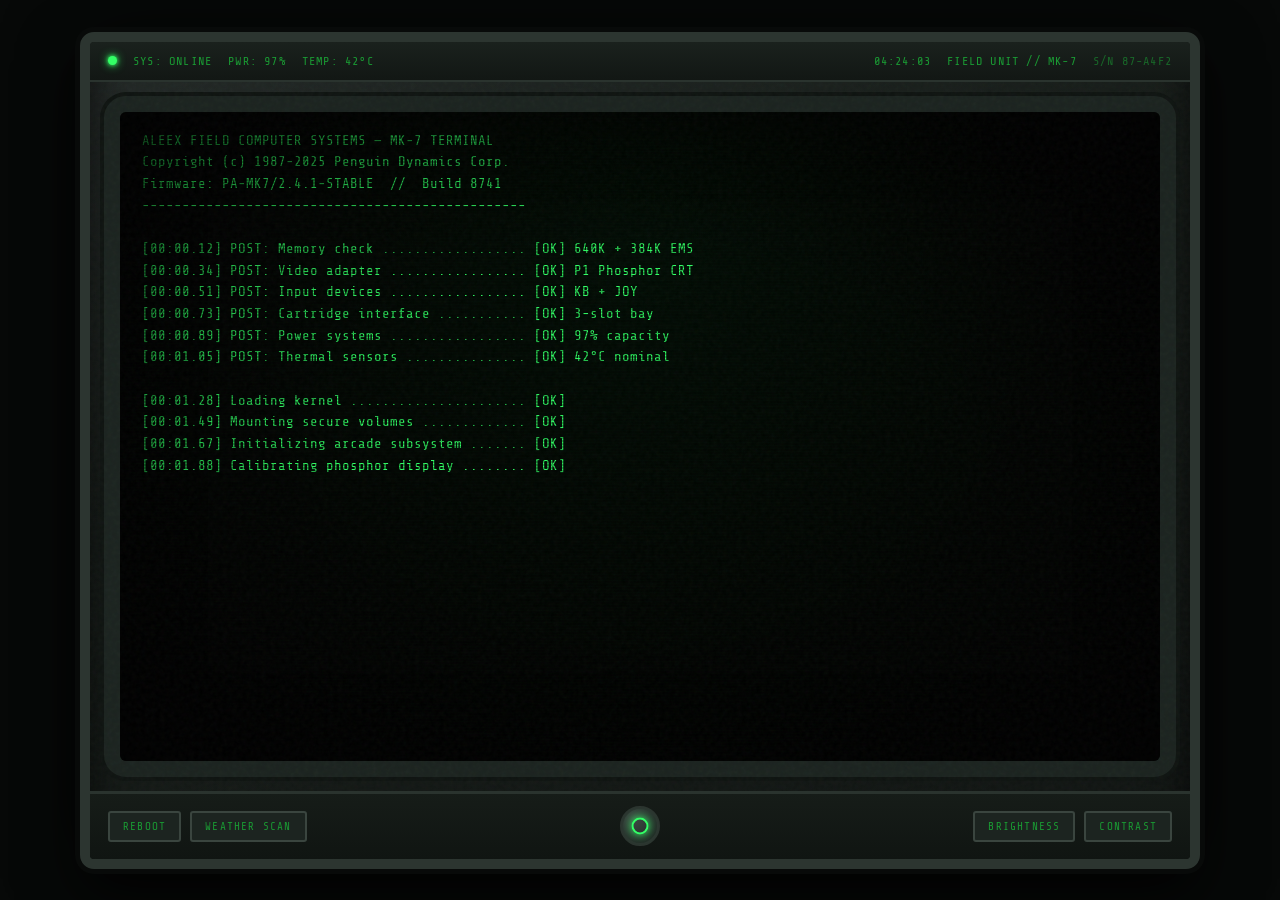
==== commit 8e408918: "Update index.html" ====
--- a/index.html
+++ b/index.html
@@ -31,6 +31,7 @@
     user-select: none;
   }
 
+  /* ========== TERMINAL CASE ========== */
   .terminal-case {
     width: 96vw;
     max-width: 1120px;
@@ -49,6 +50,7 @@
     overflow: hidden;
   }
 
+  /* subtle case texture */
   .terminal-case::before {
     content: "";
     position: absolute;
@@ -59,6 +61,7 @@
     border-radius: 4px;
   }
 
+  /* ========== STATUS BAR ========== */
   .status-bar {
     height: 40px;
     background: linear-gradient(180deg, #1a211d, #121714);
@@ -91,7 +94,12 @@
     background: var(--phosphor);
     box-shadow: 0 0 10px var(--phosphor), 0 0 4px var(--phosphor);
   }
-
+  .led.warn {
+    background: #ffcc33;
+    box-shadow: 0 0 8px #ffcc33;
+  }
+
+  /* ========== CRT BEZEL ========== */
   .crt-bezel {
     flex: 1;
     margin: 14px;
@@ -106,6 +114,7 @@
       inset 0 0 0 1px #2a3530;
   }
 
+  /* slight physical curvature feel */
   .crt-bezel::after {
     content: "";
     position: absolute;
@@ -128,6 +137,7 @@
     transition: filter 0.25s;
   }
 
+  /* heavy scanlines */
   .crt-screen::before {
     content: "";
     position: absolute;
@@ -143,6 +153,7 @@
     z-index: 12;
   }
 
+  /* vignette + phosphor bloom */
   .crt-screen::after {
     content: "";
     position: absolute;
@@ -154,6 +165,7 @@
     z-index: 13;
   }
 
+  /* subtle noise overlay */
   .noise {
     position: absolute;
     inset: 0;
@@ -180,6 +192,7 @@
     animation: flicker 5.5s infinite;
   }
 
+  /* ========== BOOT ========== */
   #boot-screen {
     font-size: 14px;
     line-height: 1.55;
@@ -191,6 +204,7 @@
   }
   @keyframes bootFade { to { opacity: 1; } }
 
+  /* ========== MAIN INTERFACE ========== */
   #main-interface {
     display: none;
     height: 100%;
@@ -244,6 +258,7 @@
     padding: 4px 0;
   }
 
+  /* ========== CARTRIDGES ========== */
   .cartridge {
     width: 210px;
     background: linear-gradient(165deg, #0e1611 0%, #08100b 100%);
@@ -266,6 +281,7 @@
     transform: translateY(-1px) scale(0.99);
   }
 
+  /* edge connector look */
   .cartridge::before {
     content: "";
     position: absolute;
@@ -336,6 +352,7 @@
     opacity: 0.75;
   }
 
+  /* ========== COMMAND LINE ========== */
   .command-line {
     margin-top: 12px;
     border-top: 1px solid var(--phosphor-dim);
@@ -355,6 +372,7 @@
   }
   @keyframes blink { 50% { opacity: 0; } }
 
+  /* ========== CONTROLS ========== */
   .controls {
     height: 68px;
     background: linear-gradient(180deg, #161c18, #101512);
@@ -419,80 +437,6 @@
   }
   .power-btn:hover { border-color: #4a564f; }
 
-  /* ========== GAME LOADER OVERLAY ========== */
-  #game-loader {
-    display: none;
-    position: absolute;
-    inset: 0;
-    background: #020804;
-    z-index: 60;
-    flex-direction: column;
-    align-items: center;
-    justify-content: center;
-    padding: 20px;
-  }
-  #game-loader.active {
-    display: flex;
-  }
-
-  .loader-image-wrap {
-    width: 100%;
-    max-width: 520px;
-    position: relative;
-    border: 2px solid var(--phosphor-dim);
-    box-shadow: 0 0 30px rgba(51,255,102,0.25), inset 0 0 40px rgba(0,0,0,0.6);
-    overflow: hidden;
-  }
-  .loader-image-wrap img {
-    width: 100%;
-    height: auto;
-    display: block;
-    filter: contrast(1.05) brightness(0.95);
-  }
-
-  .loader-status {
-    margin-top: 22px;
-    text-align: center;
-    width: 100%;
-    max-width: 420px;
-  }
-  .loader-title {
-    font-size: 14px;
-    letter-spacing: 3px;
-    color: var(--phosphor-bright);
-    text-shadow: 0 0 10px var(--phosphor);
-    margin-bottom: 8px;
-  }
-  .loader-subtitle {
-    font-size: 12px;
-    color: var(--phosphor-dim);
-    letter-spacing: 1px;
-    margin-bottom: 16px;
-  }
-
-  .progress-track {
-    width: 100%;
-    height: 8px;
-    background: #0a120e;
-    border: 1px solid var(--phosphor-dim);
-    overflow: hidden;
-    position: relative;
-  }
-  .progress-fill {
-    height: 100%;
-    width: 0%;
-    background: linear-gradient(90deg, var(--phosphor-dim), var(--phosphor));
-    box-shadow: 0 0 12px var(--phosphor);
-    transition: width 0.15s linear;
-  }
-
-  .loader-percent {
-    margin-top: 8px;
-    font-size: 12px;
-    color: var(--phosphor);
-    letter-spacing: 1px;
-  }
-
   /* ========== WEATHER OVERLAY ========== */
   #weather-overlay {
     display: none;
@@ -686,6 +630,9 @@
       radial-gradient(circle at center, transparent 55%, rgba(51,255,102,0.05) 56%, transparent 57%);
   }
 
+  .wx-close { margin-top: 14px; align-self: flex-start; }
+
+  /* power-off state */
   .crt-screen.powered-off {
     filter: brightness(0.05) contrast(1);
   }
@@ -701,12 +648,12 @@
     .cartridge-art .icon { font-size: 36px; }
     .current-big { font-size: 40px; }
     .status-bar { font-size: 10px; gap: 8px; }
-    .loader-image-wrap { max-width: 95%; }
   }
 </style>
 </head>
 <body>
 <div class="terminal-case">
+  <!-- STATUS BAR -->
   <div class="status-bar">
     <div class="status-left">
       <div class="led on" id="sys-led"></div>
@@ -721,6 +668,7 @@
     </div>
   </div>
 
+  <!-- CRT -->
   <div class="crt-bezel">
     <div class="crt-screen" id="crt">
       <div class="noise"></div>
@@ -738,6 +686,7 @@
             <div class="bay-label">CARTRIDGE BAY — SELECT UNIT TO INSERT</div>
 
             <div class="slots">
+              <!-- DELTA OPS -->
               <div class="cartridge" onclick="launchGame('DELTA OPS', 'https://deltaopsishere.oneapp.dev/')">
                 <div class="cartridge-art">
                   <div class="icon">⚔️</div>
@@ -751,6 +700,7 @@
                 </div>
               </div>
 
+              <!-- APACHE DOWN -->
               <div class="cartridge" onclick="launchGame('APACHE DOWN', 'https://helicoptesim.oneapp.dev/')">
                 <div class="cartridge-art">
                   <div class="icon">🚁</div>
@@ -764,6 +714,7 @@
                 </div>
               </div>
 
+              <!-- PENGUIN CLICKER -->
               <div class="cartridge" onclick="launchGame('PENGUIN CLICKER', 'https://clickdapenguin.oneapp.dev/')">
                 <div class="cartridge-art">
                   <div class="icon">🐧</div>
@@ -783,21 +734,6 @@
             <span class="prompt">ROOT@PENGUIN:~$</span>
             <span id="cmd-text"> awaiting cartridge insertion_</span>
             <span class="cursor"></span>
-          </div>
-        </div>
-
-        <!-- GAME LOADER -->
-        <div id="game-loader">
-          <div class="loader-image-wrap">
-            <img id="loader-img" alt="ALEEX’S PENGUIN ARCADE" src="[data-uri]">
-          </div>
-          <div class="loader-status">
-            <div class="loader-title" id="loader-title">INITIALIZING CARTRIDGE</div>
-            <div class="loader-subtitle" id="loader-sub">Mounting ROM image...</div>
-            <div class="progress-track">
-              <div class="progress-fill" id="progress-fill"></div>
-            </div>
-            <div class="loader-percent" id="loader-percent">0%</div>
           </div>
         </div>
 
@@ -833,6 +769,7 @@
     </div>
   </div>
 
+  <!-- CONTROLS -->
   <div class="controls">
     <div style="display:flex;gap:9px;">
       <button class="btn" onclick="location.reload()">REBOOT</button>
@@ -860,6 +797,7 @@
   setInterval(updateClock, 1000);
   updateClock();
 
+  // simulate slow battery drain & temperature fluctuation
   let pwr = 97;
   setInterval(() => {
     if (Math.random() > 0.85) pwr = Math.max(91, pwr - 0.1);
@@ -909,50 +847,13 @@
     document.getElementById('main-interface').style.display = 'flex';
   }
 
-  // ========== GAME LAUNCH WITH LOADING SCREEN ==========
-  async function launchGame(name, url) {
-    if (!powered) return;
-
-    const loader = document.getElementById('game-loader');
-    const fill = document.getElementById('progress-fill');
-    const percent = document.getElementById('loader-percent');
-    const title = document.getElementById('loader-title');
-    const sub = document.getElementById('loader-sub');
-
+  // ========== GAME LAUNCH ==========
+  function launchGame(name, url) {
     document.getElementById('cmd-text').textContent = ` deploying ${name}...`;
-
-    // Show loader
-    loader.classList.add('active');
-    fill.style.width = '0%';
-    percent.textContent = '0%';
-    title.textContent = `LOADING ${name}`;
-    sub.textContent = 'Mounting ROM image...';
-
-    // Animate progress over ~3 seconds
-    const duration = 3200;
-    const steps = 40;
-    const stepTime = duration / steps;
-
-    for (let i = 1; i <= steps; i++) {
-      await new Promise(r => setTimeout(r, stepTime));
-      const p = Math.round((i / steps) * 100);
-      fill.style.width = p + '%';
-      percent.textContent = p + '%';
-
-      if (p < 30) sub.textContent = 'Mounting ROM image...';
-      else if (p < 55) sub.textContent = 'Verifying cartridge checksum...';
-      else if (p < 80) sub.textContent = 'Allocating system resources...';
-      else if (p < 95) sub.textContent = 'Establishing secure uplink...';
-      else sub.textContent = 'Launch sequence complete.';
-    }
-
-    // Open game
-    window.open(url, '_blank');
-    document.getElementById('cmd-text').textContent = ` ${name} deployed — standby_`;
-
-    // Brief hold then hide
-    await new Promise(r => setTimeout(r, 400));
-    loader.classList.remove('active');
+    setTimeout(() => {
+      window.open(url, '_blank');
+      document.getElementById('cmd-text').textContent = ` ${name} deployed — standby_`;
+    }, 380);
   }
 
   // ========== POWER / BRIGHTNESS / CONTRAST ==========
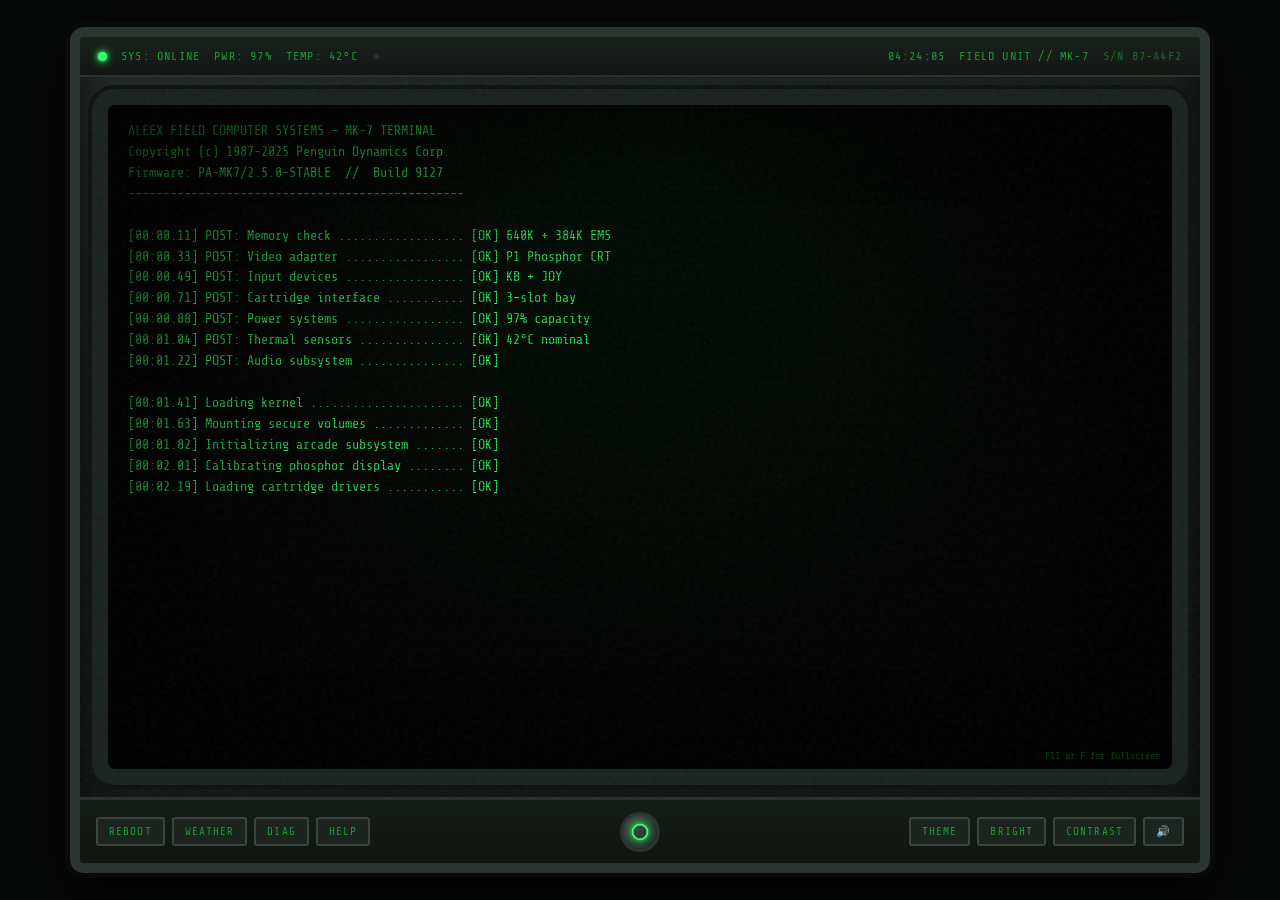
==== commit 92df9ad6: "Update index.html" ====
--- a/index.html
+++ b/index.html
@@ -15,6 +15,22 @@
     --bg: #020804;
     --case: #1a1f1c;
     --bezel: #121814;
+  }
+
+  /* Amber theme */
+  body.theme-amber {
+    --phosphor: #ffb000;
+    --phosphor-dim: #996600;
+    --phosphor-bright: #ffd866;
+    --phosphor-glow: rgba(255, 176, 0, 0.45);
+  }
+
+  /* Blue theme */
+  body.theme-blue {
+    --phosphor: #33ccff;
+    --phosphor-dim: #1a6a99;
+    --phosphor-bright: #99e6ff;
+    --phosphor-glow: rgba(51, 204, 255, 0.45);
   }
 
   * { margin: 0; padding: 0; box-sizing: border-box; }
@@ -34,8 +50,8 @@
   /* ========== TERMINAL CASE ========== */
   .terminal-case {
     width: 96vw;
-    max-width: 1120px;
-    height: 93vh;
+    max-width: 1140px;
+    height: 94vh;
     background: linear-gradient(160deg, #222826 0%, #141a16 40%, #0e1210 100%);
     border: 10px solid #2c3530;
     border-radius: 14px;
@@ -50,7 +66,6 @@
     overflow: hidden;
   }
 
-  /* subtle case texture */
   .terminal-case::before {
     content: "";
     position: absolute;
@@ -79,7 +94,7 @@
 
   .status-left, .status-right {
     display: flex;
-    gap: 16px;
+    gap: 14px;
     align-items: center;
   }
 
@@ -89,20 +104,32 @@
     border-radius: 50%;
     background: #2a2f2c;
     box-shadow: inset 0 0 3px #000;
-  }
+    transition: all 0.2s;
+  }
+
   .led.on {
     background: var(--phosphor);
     box-shadow: 0 0 10px var(--phosphor), 0 0 4px var(--phosphor);
   }
+
   .led.warn {
     background: #ffcc33;
     box-shadow: 0 0 8px #ffcc33;
   }
 
+  .led.activity {
+    animation: ledPulse 0.6s ease-in-out;
+  }
+
+  @keyframes ledPulse {
+    0%, 100% { opacity: 1; }
+    50% { opacity: 0.3; }
+  }
+
   /* ========== CRT BEZEL ========== */
   .crt-bezel {
     flex: 1;
-    margin: 14px;
+    margin: 12px;
     background: #0a0e0b;
     border: 16px solid #1a221e;
     border-radius: 22px;
@@ -114,13 +141,12 @@
       inset 0 0 0 1px #2a3530;
   }
 
-  /* slight physical curvature feel */
   .crt-bezel::after {
     content: "";
     position: absolute;
     inset: 0;
     border-radius: 6px;
-    box-shadow: inset 0 0 80px rgba(0,0,0,0.35);
+    box-shadow: inset 0 0 90px rgba(0,0,0,0.4);
     pointer-events: none;
     z-index: 20;
   }
@@ -135,6 +161,8 @@
     flex-direction: column;
     filter: brightness(var(--brightness, 1)) contrast(var(--contrast, 1.05));
     transition: filter 0.25s;
+    /* subtle CRT curvature */
+    border-radius: 8px;
   }
 
   /* heavy scanlines */
@@ -146,8 +174,8 @@
       to bottom,
       transparent 0px,
       transparent 1px,
-      rgba(0,0,0,0.28) 1px,
-      rgba(0,0,0,0.28) 3px
+      rgba(0,0,0,0.32) 1px,
+      rgba(0,0,0,0.32) 3px
     );
     pointer-events: none;
     z-index: 12;
@@ -159,49 +187,55 @@
     position: absolute;
     inset: 0;
     background:
-      radial-gradient(ellipse at center, transparent 40%, rgba(0,0,0,0.65) 100%),
-      radial-gradient(ellipse at 50% 20%, rgba(51,255,102,0.03) 0%, transparent 60%);
+      radial-gradient(ellipse at center, transparent 35%, rgba(0,0,0,0.7) 100%),
+      radial-gradient(ellipse at 50% 15%, rgba(51,255,102,0.04) 0%, transparent 55%);
     pointer-events: none;
     z-index: 13;
   }
 
-  /* subtle noise overlay */
   .noise {
     position: absolute;
     inset: 0;
     background: url("data:image/svg+xml,%3Csvg viewBox='0 0 256 256' xmlns='http://www.w3.org/2000/svg'%3E%3Cfilter id='n'%3E%3CfeTurbulence type='fractalNoise' baseFrequency='0.8' numOctaves='4' stitchTiles='stitch'/%3E%3C/filter%3E%3Crect width='100%25' height='100%25' filter='url(%23n)' opacity='0.035'/%3E%3C/svg%3E");
     pointer-events: none;
     z-index: 14;
-    opacity: 0.6;
+    opacity: 0.55;
   }
 
   @keyframes flicker {
     0%, 100% { opacity: 1; }
-    91% { opacity: 0.97; }
-    93% { opacity: 0.92; }
-    95% { opacity: 0.98; }
-    97% { opacity: 0.94; }
+    92% { opacity: 0.97; }
+    94% { opacity: 0.91; }
+    96% { opacity: 0.98; }
+    98% { opacity: 0.94; }
   }
 
   .crt-content {
     flex: 1;
-    padding: 18px 22px;
+    padding: 16px 20px;
     position: relative;
     z-index: 5;
     overflow-y: auto;
-    animation: flicker 5.5s infinite;
-  }
+    animation: flicker 6s infinite;
+    scrollbar-width: thin;
+    scrollbar-color: var(--phosphor-dim) transparent;
+  }
+
+  .crt-content::-webkit-scrollbar { width: 6px; }
+  .crt-content::-webkit-scrollbar-thumb { background: var(--phosphor-dim); border-radius: 3px; }
 
   /* ========== BOOT ========== */
   #boot-screen {
-    font-size: 14px;
+    font-size: 13.5px;
     line-height: 1.55;
     white-space: pre-wrap;
   }
+
   .boot-line {
     opacity: 0;
-    animation: bootFade 0.25s forwards;
-  }
+    animation: bootFade 0.22s forwards;
+  }
+
   @keyframes bootFade { to { opacity: 1; } }
 
   /* ========== MAIN INTERFACE ========== */
@@ -213,22 +247,25 @@
 
   .header {
     text-align: center;
-    margin-bottom: 16px;
+    margin-bottom: 14px;
     border-bottom: 1px solid var(--phosphor-dim);
-    padding-bottom: 12px;
-  }
+    padding-bottom: 10px;
+  }
+
   .header h1 {
-    font-size: 24px;
-    letter-spacing: 4px;
+    font-size: 23px;
+    letter-spacing: 3.5px;
     text-shadow: 0 0 14px var(--phosphor), 0 0 4px var(--phosphor);
     color: var(--phosphor-bright);
   }
+
   .header .subtitle {
     font-size: 11px;
     color: var(--phosphor-dim);
-    margin-top: 5px;
-    letter-spacing: 1.5px;
-  }
+    margin-top: 4px;
+    letter-spacing: 1.4px;
+  }
+
   .header .unit-id {
     font-size: 10px;
     color: var(--phosphor-dim);
@@ -240,8 +277,9 @@
     flex: 1;
     display: flex;
     flex-direction: column;
-    gap: 12px;
-  }
+    gap: 10px;
+  }
+
   .bay-label {
     font-size: 12px;
     letter-spacing: 2px;
@@ -252,7 +290,7 @@
 
   .slots {
     display: flex;
-    gap: 18px;
+    gap: 16px;
     justify-content: center;
     flex-wrap: wrap;
     padding: 4px 0;
@@ -260,7 +298,7 @@
 
   /* ========== CARTRIDGES ========== */
   .cartridge {
-    width: 210px;
+    width: 205px;
     background: linear-gradient(165deg, #0e1611 0%, #08100b 100%);
     border: 2px solid var(--phosphor-dim);
     border-radius: 6px;
@@ -272,16 +310,27 @@
     overflow: hidden;
     box-shadow: 0 4px 12px rgba(0,0,0,0.5);
   }
+
   .cartridge:hover {
     border-color: var(--phosphor);
     box-shadow: 0 0 28px var(--phosphor-glow), 0 6px 16px rgba(0,0,0,0.6);
-    transform: translateY(-4px) scale(1.025);
-  }
+    transform: translateY(-5px) scale(1.03);
+  }
+
   .cartridge:active {
-    transform: translateY(-1px) scale(0.99);
-  }
-
-  /* edge connector look */
+    transform: translateY(-1px) scale(0.985);
+  }
+
+  .cartridge.inserting {
+    animation: insertCart 0.45s ease-out;
+  }
+
+  @keyframes insertCart {
+    0% { transform: translateY(0) scale(1); }
+    40% { transform: translateY(12px) scale(0.96); }
+    100% { transform: translateY(0) scale(1); }
+  }
+
   .cartridge::before {
     content: "";
     position: absolute;
@@ -301,26 +350,29 @@
 
   .cartridge-art {
     width: 100%;
-    height: 128px;
+    height: 122px;
     display: flex;
     flex-direction: column;
     align-items: center;
     justify-content: center;
     border-bottom: 2px solid var(--phosphor-dim);
-    gap: 4px;
+    gap: 3px;
     position: relative;
     background: linear-gradient(180deg, #0c1510, #060e0a);
   }
+
   .cartridge-art .icon {
-    font-size: 44px;
+    font-size: 42px;
     filter: drop-shadow(0 0 10px var(--phosphor));
     line-height: 1;
   }
+
   .cartridge-art .genre {
     font-size: 10px;
     letter-spacing: 1.5px;
     color: var(--phosphor-dim);
   }
+
   .cartridge-art .serial {
     position: absolute;
     bottom: 4px;
@@ -331,20 +383,23 @@
   }
 
   .cartridge-info {
-    padding: 11px 10px 13px;
-  }
+    padding: 10px 10px 12px;
+  }
+
   .cart-name {
-    font-size: 14px;
-    letter-spacing: 1.5px;
+    font-size: 13.5px;
+    letter-spacing: 1.4px;
     margin-bottom: 3px;
     color: var(--phosphor-bright);
     text-shadow: 0 0 8px var(--phosphor);
   }
+
   .cart-status {
     font-size: 10px;
     color: var(--phosphor);
     letter-spacing: 1px;
   }
+
   .cart-cond {
     font-size: 9px;
     color: var(--phosphor-dim);
@@ -354,33 +409,49 @@
 
   /* ========== COMMAND LINE ========== */
   .command-line {
-    margin-top: 12px;
+    margin-top: 10px;
     border-top: 1px solid var(--phosphor-dim);
-    padding-top: 10px;
+    padding-top: 9px;
     font-size: 13px;
     display: flex;
     align-items: center;
-    gap: 8px;
-  }
-  .prompt { color: var(--phosphor-bright); }
+    gap: 6px;
+    min-height: 28px;
+  }
+
+  .prompt { color: var(--phosphor-bright); flex-shrink: 0; }
+
+  #cmd-input {
+    background: transparent;
+    border: none;
+    outline: none;
+    color: var(--phosphor);
+    font-family: inherit;
+    font-size: 13px;
+    flex: 1;
+    caret-color: var(--phosphor);
+  }
+
   .cursor {
     display: inline-block;
     width: 9px;
     height: 15px;
     background: var(--phosphor);
     animation: blink 1.05s step-end infinite;
-  }
+    flex-shrink: 0;
+  }
+
   @keyframes blink { 50% { opacity: 0; } }
 
   /* ========== CONTROLS ========== */
   .controls {
-    height: 68px;
+    height: 66px;
     background: linear-gradient(180deg, #161c18, #101512);
     border-top: 3px solid #2a332e;
     display: flex;
     align-items: center;
     justify-content: space-between;
-    padding: 0 18px;
+    padding: 0 16px;
     position: relative;
     z-index: 5;
   }
@@ -391,18 +462,21 @@
     color: var(--phosphor-dim);
     font-family: inherit;
     font-size: 11px;
-    padding: 7px 13px;
+    padding: 6px 11px;
     border-radius: 3px;
     cursor: pointer;
-    letter-spacing: 1.2px;
+    letter-spacing: 1.1px;
     transition: all 0.15s;
   }
+
   .btn:hover {
     border-color: var(--phosphor);
     color: var(--phosphor);
     box-shadow: 0 0 12px rgba(51,255,102,0.28);
   }
+
   .btn:active { transform: scale(0.96); }
+
   .btn.active {
     border-color: var(--phosphor);
     color: var(--phosphor-bright);
@@ -419,6 +493,7 @@
     position: relative;
     transition: all 0.2s;
   }
+
   .power-btn::after {
     content: "";
     position: absolute;
@@ -431,14 +506,16 @@
     transform: translate(-50%, -50%);
     transition: all 0.2s;
   }
+
   .power-btn.on::after {
     border-color: var(--phosphor);
     box-shadow: 0 0 10px var(--phosphor);
   }
+
   .power-btn:hover { border-color: #4a564f; }
 
-  /* ========== WEATHER OVERLAY ========== */
-  #weather-overlay {
+  /* ========== OVERLAYS ========== */
+  .overlay {
     display: none;
     position: absolute;
     inset: 0;
@@ -448,18 +525,20 @@
     overflow-y: auto;
     flex-direction: column;
   }
-  #weather-overlay.active { display: flex; }
-
-  .wx-header {
+
+  .overlay.active { display: flex; }
+
+  .overlay-header {
     font-size: 15px;
     letter-spacing: 2px;
     color: var(--phosphor-bright);
     text-shadow: 0 0 8px var(--phosphor);
-    margin-bottom: 6px;
+    margin-bottom: 8px;
     display: flex;
     justify-content: space-between;
     align-items: center;
   }
+
   .wx-location {
     font-size: 12px;
     color: var(--phosphor-dim);
@@ -475,6 +554,7 @@
     padding-bottom: 6px;
     flex-wrap: wrap;
   }
+
   .wx-tab {
     background: #0c1410;
     border: 1px solid var(--phosphor-dim);
@@ -486,7 +566,9 @@
     letter-spacing: 1px;
     transition: all 0.15s;
   }
+
   .wx-tab:hover { border-color: var(--phosphor); color: var(--phosphor); }
+
   .wx-tab.active {
     background: #122018;
     border-color: var(--phosphor);
@@ -498,123 +580,138 @@
   .wx-panel.active { display: block; }
 
   .current-big {
-    font-size: 52px;
+    font-size: 50px;
     color: var(--phosphor-bright);
     text-shadow: 0 0 16px var(--phosphor);
     line-height: 1;
-    margin: 8px 0 4px;
-  }
+    margin: 6px 0 3px;
+  }
+
   .current-desc {
     font-size: 15px;
-    margin-bottom: 14px;
+    margin-bottom: 12px;
     color: var(--phosphor);
   }
 
   .current-grid {
     display: grid;
-    grid-template-columns: repeat(auto-fit, minmax(130px, 1fr));
+    grid-template-columns: repeat(auto-fit, minmax(125px, 1fr));
     gap: 8px;
   }
+
   .current-card {
     background: #0a120e;
     border: 1px solid var(--phosphor-dim);
-    padding: 9px 11px;
-  }
+    padding: 8px 10px;
+  }
+
   .current-card .label {
     font-size: 10px;
     color: var(--phosphor-dim);
     margin-bottom: 2px;
     letter-spacing: 0.8px;
   }
+
   .current-card .value {
-    font-size: 15px;
+    font-size: 14.5px;
     color: var(--phosphor-bright);
   }
 
   .hourly-scroll {
     display: flex;
-    gap: 7px;
+    gap: 6px;
     overflow-x: auto;
     padding-bottom: 8px;
-    margin-bottom: 12px;
-  }
+    margin-bottom: 10px;
+  }
+
   .hourly-card {
-    min-width: 74px;
+    min-width: 70px;
     background: #0a120e;
     border: 1px solid var(--phosphor-dim);
-    padding: 7px 5px;
+    padding: 7px 4px;
     text-align: center;
     font-size: 11px;
   }
-  .hourly-card .time { color: var(--phosphor-dim); margin-bottom: 3px; }
-  .hourly-card .temp { font-size: 15px; color: var(--phosphor-bright); margin: 3px 0; }
+
+  .hourly-card .time { color: var(--phosphor-dim); margin-bottom: 2px; }
+  .hourly-card .temp { font-size: 14px; color: var(--phosphor-bright); margin: 2px 0; }
   .hourly-card .pop { font-size: 10px; color: var(--phosphor); }
 
   .chart-container {
     background: #0a120e;
     border: 1px solid var(--phosphor-dim);
-    padding: 11px;
+    padding: 10px;
     margin-top: 6px;
   }
+
   .chart-title {
     font-size: 11px;
     color: var(--phosphor-dim);
-    margin-bottom: 7px;
+    margin-bottom: 6px;
     letter-spacing: 0.8px;
   }
+
   .bar-row {
     display: flex;
     align-items: flex-end;
-    height: 85px;
+    height: 80px;
     gap: 2px;
   }
+
   .bar {
     flex: 1;
     background: var(--phosphor-dim);
     min-width: 3px;
     transition: height 0.3s;
   }
+
   .bar.temp { background: var(--phosphor); }
 
   .daily-grid {
     display: grid;
-    grid-template-columns: repeat(auto-fit, minmax(95px, 1fr));
+    grid-template-columns: repeat(auto-fit, minmax(90px, 1fr));
     gap: 7px;
-    margin-bottom: 12px;
-  }
+    margin-bottom: 10px;
+  }
+
   .daily-card {
     background: #0a120e;
     border: 1px solid var(--phosphor-dim);
-    padding: 9px 5px;
+    padding: 8px 4px;
     text-align: center;
     font-size: 11px;
   }
-  .daily-card .date { color: var(--phosphor-dim); margin-bottom: 3px; }
-  .daily-card .temps { font-size: 13px; color: var(--phosphor-bright); margin: 3px 0; }
+
+  .daily-card .date { color: var(--phosphor-dim); margin-bottom: 2px; }
+  .daily-card .temps { font-size: 13px; color: var(--phosphor-bright); margin: 2px 0; }
   .daily-card .pop { font-size: 10px; }
 
   .radar-box {
     background: #020804;
     border: 1px solid var(--phosphor-dim);
-    height: 150px;
+    height: 145px;
     position: relative;
     overflow: hidden;
     margin-bottom: 10px;
   }
+
   .radar-sweep {
     position: absolute;
     top: 50%;
     left: 50%;
-    width: 130px;
-    height: 130px;
+    width: 125px;
+    height: 125px;
     background: conic-gradient(from 0deg, transparent 0deg, rgba(51,255,102,0.35) 25deg, transparent 55deg);
     border-radius: 50%;
     transform-origin: center;
-    animation: radarSpin 3.8s linear infinite;
-  }
+    animation: radarSpin 3.6s linear infinite;
+  }
+
   @keyframes radarSpin {
     to { transform: translate(-50%, -50%) rotate(360deg); }
   }
+
   .radar-label {
     position: absolute;
     top: 7px;
@@ -622,6 +719,7 @@
     font-size: 11px;
     color: var(--phosphor);
   }
+
   .radar-grid {
     position: absolute;
     inset: 0;
@@ -630,24 +728,58 @@
       radial-gradient(circle at center, transparent 55%, rgba(51,255,102,0.05) 56%, transparent 57%);
   }
 
-  .wx-close { margin-top: 14px; align-self: flex-start; }
-
-  /* power-off state */
+  /* Diagnostics */
+  .diag-log {
+    font-size: 12.5px;
+    line-height: 1.5;
+    white-space: pre-wrap;
+    color: var(--phosphor);
+  }
+
+  /* Help */
+  .help-content {
+    font-size: 13px;
+    line-height: 1.6;
+    color: var(--phosphor);
+  }
+
+  .help-content kbd {
+    background: #0c1410;
+    border: 1px solid var(--phosphor-dim);
+    padding: 1px 5px;
+    border-radius: 2px;
+    font-size: 12px;
+  }
+
+  /* Power-off */
   .crt-screen.powered-off {
-    filter: brightness(0.05) contrast(1);
-  }
+    filter: brightness(0.04) contrast(1);
+  }
+
   .crt-screen.powered-off .crt-content {
     opacity: 0;
     pointer-events: none;
   }
 
-  @media (max-width: 700px) {
-    .header h1 { font-size: 17px; letter-spacing: 2px; }
-    .cartridge { width: 165px; }
-    .cartridge-art { height: 110px; }
-    .cartridge-art .icon { font-size: 36px; }
-    .current-big { font-size: 40px; }
-    .status-bar { font-size: 10px; gap: 8px; }
+  /* Fullscreen hint */
+  .fs-hint {
+    position: absolute;
+    bottom: 8px;
+    right: 12px;
+    font-size: 10px;
+    color: var(--phosphor-dim);
+    opacity: 0.5;
+    z-index: 30;
+  }
+
+  @media (max-width: 720px) {
+    .header h1 { font-size: 16px; letter-spacing: 2px; }
+    .cartridge { width: 155px; }
+    .cartridge-art { height: 105px; }
+    .cartridge-art .icon { font-size: 34px; }
+    .current-big { font-size: 38px; }
+    .status-bar { font-size: 10px; }
+    .controls { flex-wrap: wrap; height: auto; padding: 8px; gap: 6px; }
   }
 </style>
 </head>
@@ -657,9 +789,10 @@
   <div class="status-bar">
     <div class="status-left">
       <div class="led on" id="sys-led"></div>
-      <span>SYS: ONLINE</span>
+      <span id="sys-status">SYS: ONLINE</span>
       <span id="pwr-status">PWR: 97%</span>
       <span id="temp-status">TEMP: 42°C</span>
+      <div class="led" id="disk-led" title="Disk Activity"></div>
     </div>
     <div class="status-right">
       <span id="clock">00:00:00</span>
@@ -672,22 +805,20 @@
   <div class="crt-bezel">
     <div class="crt-screen" id="crt">
       <div class="noise"></div>
-      <div class="crt-content">
+      <div class="crt-content" id="crt-content">
         <div id="boot-screen"></div>
 
         <div id="main-interface">
           <div class="header">
             <h1>ALEEX’S PENGUIN ARCADE</h1>
-            <div class="subtitle">MILITARY FIELD TERMINAL • CARTRIDGE SYSTEM v2.4.1</div>
+            <div class="subtitle">MILITARY FIELD TERMINAL • CARTRIDGE SYSTEM v2.5.0</div>
             <div class="unit-id">UNIT ID: PA-MK7-1987 // AUTHORIZED PERSONNEL ONLY</div>
           </div>
 
           <div class="cartridge-bay">
             <div class="bay-label">CARTRIDGE BAY — SELECT UNIT TO INSERT</div>
-
             <div class="slots">
-              <!-- DELTA OPS -->
-              <div class="cartridge" onclick="launchGame('DELTA OPS', 'https://deltaopsishere.oneapp.dev/')">
+              <div class="cartridge" data-name="DELTA OPS" data-url="https://deltaopsishere.oneapp.dev/" onclick="launchGame(this)">
                 <div class="cartridge-art">
                   <div class="icon">⚔️</div>
                   <div class="genre">TACTICAL OPS</div>
@@ -700,8 +831,7 @@
                 </div>
               </div>
 
-              <!-- APACHE DOWN -->
-              <div class="cartridge" onclick="launchGame('APACHE DOWN', 'https://helicoptesim.oneapp.dev/')">
+              <div class="cartridge" data-name="APACHE DOWN" data-url="https://helicoptesim.oneapp.dev/" onclick="launchGame(this)">
                 <div class="cartridge-art">
                   <div class="icon">🚁</div>
                   <div class="genre">HELICOPTER SIM</div>
@@ -714,8 +844,7 @@
                 </div>
               </div>
 
-              <!-- PENGUIN CLICKER -->
-              <div class="cartridge" onclick="launchGame('PENGUIN CLICKER', 'https://clickdapenguin.oneapp.dev/')">
+              <div class="cartridge" data-name="PENGUIN CLICKER" data-url="https://clickdapenguin.oneapp.dev/" onclick="launchGame(this)">
                 <div class="cartridge-art">
                   <div class="icon">🐧</div>
                   <div class="genre">IDLE / CLICKER</div>
@@ -732,26 +861,24 @@
 
           <div class="command-line">
             <span class="prompt">ROOT@PENGUIN:~$</span>
-            <span id="cmd-text"> awaiting cartridge insertion_</span>
-            <span class="cursor"></span>
+            <input type="text" id="cmd-input" autocomplete="off" spellcheck="false" placeholder="type 'help' for commands">
+            <span class="cursor" id="cmd-cursor"></span>
           </div>
         </div>
 
         <!-- WEATHER OVERLAY -->
-        <div id="weather-overlay">
-          <div class="wx-header">
+        <div id="weather-overlay" class="overlay">
+          <div class="overlay-header">
             <span>METEOROLOGICAL SCAN // FIELD REPORT</span>
-            <button class="btn" onclick="closeWeather()" style="padding:4px 10px;font-size:11px;">[ CLOSE ]</button>
+            <button class="btn" onclick="closeOverlay('weather-overlay')">[ CLOSE ]</button>
           </div>
           <div class="wx-location" id="wx-location">Acquiring location...</div>
-
           <div class="wx-tabs">
-            <button class="wx-tab active" onclick="switchTab('current')">CURRENT</button>
-            <button class="wx-tab" onclick="switchTab('hourly')">HOURLY</button>
-            <button class="wx-tab" onclick="switchTab('daily')">5-DAY</button>
-            <button class="wx-tab" onclick="switchTab('radar')">PRECIP / RADAR</button>
+            <button class="wx-tab active" data-tab="current" onclick="switchTab('current')">CURRENT</button>
+            <button class="wx-tab" data-tab="hourly" onclick="switchTab('hourly')">HOURLY</button>
+            <button class="wx-tab" data-tab="daily" onclick="switchTab('daily')">5-DAY</button>
+            <button class="wx-tab" data-tab="radar" onclick="switchTab('radar')">PRECIP / RADAR</button>
           </div>
-
           <div id="panel-current" class="wx-panel active">
             <div id="current-content">Loading current conditions...</div>
           </div>
@@ -765,27 +892,94 @@
             <div id="radar-content">Loading precipitation data...</div>
           </div>
         </div>
+
+        <!-- DIAGNOSTICS OVERLAY -->
+        <div id="diag-overlay" class="overlay">
+          <div class="overlay-header">
+            <span>SYSTEM DIAGNOSTICS // LOG DUMP</span>
+            <button class="btn" onclick="closeOverlay('diag-overlay')">[ CLOSE ]</button>
+          </div>
+          <div class="diag-log" id="diag-log"></div>
+        </div>
+
+        <!-- HELP OVERLAY -->
+        <div id="help-overlay" class="overlay">
+          <div class="overlay-header">
+            <span>FIELD TERMINAL // HELP & COMMANDS</span>
+            <button class="btn" onclick="closeOverlay('help-overlay')">[ CLOSE ]</button>
+          </div>
+          <div class="help-content">
+            <p><strong>KEYBOARD SHORTCUTS</strong></p>
+            <p><kbd>W</kbd> Weather Scan &nbsp; <kbd>D</kbd> Diagnostics &nbsp; <kbd>H</kbd> Help<br>
+               <kbd>P</kbd> Power Toggle &nbsp; <kbd>F</kbd> Fullscreen &nbsp; <kbd>T</kbd> Theme Cycle<br>
+               <kbd>M</kbd> Mute Toggle &nbsp; <kbd>Esc</kbd> Close Overlay</p>
+            <br>
+            <p><strong>TERMINAL COMMANDS</strong></p>
+            <p>
+              help .............. show this screen<br>
+              weather ........... open weather scan<br>
+              diag / diagnostics  system diagnostics<br>
+              theme [green|amber|blue]  change phosphor<br>
+              brightness / contrast  cycle display settings<br>
+              clear ............. clear command history<br>
+              reboot ............ soft reboot<br>
+              power ............. toggle power<br>
+              about ............. system information
+            </p>
+            <br>
+            <p style="opacity:0.7">Cartridge slots are hot-swappable. Click any cartridge to deploy.</p>
+          </div>
+        </div>
       </div>
+      <div class="fs-hint">F11 or F for fullscreen</div>
     </div>
   </div>
 
   <!-- CONTROLS -->
   <div class="controls">
-    <div style="display:flex;gap:9px;">
+    <div style="display:flex;gap:7px;flex-wrap:wrap;">
       <button class="btn" onclick="location.reload()">REBOOT</button>
-      <button class="btn" onclick="startWeatherScan()">WEATHER SCAN</button>
+      <button class="btn" onclick="startWeatherScan()">WEATHER</button>
+      <button class="btn" onclick="openDiagnostics()">DIAG</button>
+      <button class="btn" onclick="openHelp()">HELP</button>
     </div>
-
     <div class="power-btn on" id="power-btn" title="Power" onclick="togglePower()"></div>
-
-    <div style="display:flex;gap:9px;">
-      <button class="btn" id="btn-bright" onclick="adjustBrightness()">BRIGHTNESS</button>
+    <div style="display:flex;gap:7px;flex-wrap:wrap;">
+      <button class="btn" id="btn-theme" onclick="cycleTheme()">THEME</button>
+      <button class="btn" id="btn-bright" onclick="adjustBrightness()">BRIGHT</button>
       <button class="btn" id="btn-contrast" onclick="adjustContrast()">CONTRAST</button>
+      <button class="btn" id="btn-mute" onclick="toggleMute()">🔊</button>
     </div>
   </div>
 </div>
 
 <script>
+  // ========== AUDIO ==========
+  let muted = false;
+  const audioCtx = new (window.AudioContext || window.webkitAudioContext)();
+
+  function beep(freq = 440, duration = 0.08, type = 'square', vol = 0.08) {
+    if (muted || !powered) return;
+    try {
+      const osc = audioCtx.createOscillator();
+      const gain = audioCtx.createGain();
+      osc.type = type;
+      osc.frequency.value = freq;
+      gain.gain.setValueAtTime(vol, audioCtx.currentTime);
+      gain.gain.exponentialRampToValueAtTime(0.001, audioCtx.currentTime + duration);
+      osc.connect(gain);
+      gain.connect(audioCtx.destination);
+      osc.start();
+      osc.stop(audioCtx.currentTime + duration);
+    } catch(e) {}
+  }
+
+  function toggleMute() {
+    muted = !muted;
+    document.getElementById('btn-mute').textContent = muted ? '🔇' : '🔊';
+    beep(muted ? 200 : 600, 0.06);
+  }
+
   // ========== CLOCK & STATUS ==========
   function updateClock() {
     const now = new Date();
@@ -797,39 +991,45 @@
   setInterval(updateClock, 1000);
   updateClock();
 
-  // simulate slow battery drain & temperature fluctuation
   let pwr = 97;
   setInterval(() => {
-    if (Math.random() > 0.85) pwr = Math.max(91, pwr - 0.1);
+    if (Math.random() > 0.82) pwr = Math.max(89, pwr - 0.15);
     document.getElementById('pwr-status').textContent = `PWR: ${pwr.toFixed(0)}%`;
-    const temp = 41 + Math.floor(Math.random() * 4);
+    const temp = 40 + Math.floor(Math.random() * 5);
     document.getElementById('temp-status').textContent = `TEMP: ${temp}°C`;
-  }, 8000);
+    // occasional disk activity
+    if (Math.random() > 0.7) {
+      const led = document.getElementById('disk-led');
+      led.classList.add('on', 'activity');
+      setTimeout(() => led.classList.remove('on', 'activity'), 180);
+    }
+  }, 7000);
 
   // ========== BOOT SEQUENCE ==========
   const bootLines = [
     "ALEEX FIELD COMPUTER SYSTEMS — MK-7 TERMINAL",
     "Copyright (c) 1987-2025 Penguin Dynamics Corp.",
-    "Firmware: PA-MK7/2.4.1-STABLE  //  Build 8741",
+    "Firmware: PA-MK7/2.5.0-STABLE  //  Build 9127",
     "------------------------------------------------",
     "",
-    "[00:00.12] POST: Memory check .................. [OK] 640K + 384K EMS",
-    "[00:00.34] POST: Video adapter ................. [OK] P1 Phosphor CRT",
-    "[00:00.51] POST: Input devices ................. [OK] KB + JOY",
-    "[00:00.73] POST: Cartridge interface ........... [OK] 3-slot bay",
-    "[00:00.89] POST: Power systems ................. [OK] 97% capacity",
-    "[00:01.05] POST: Thermal sensors ............... [OK] 42°C nominal",
+    "[00:00.11] POST: Memory check .................. [OK] 640K + 384K EMS",
+    "[00:00.33] POST: Video adapter ................. [OK] P1 Phosphor CRT",
+    "[00:00.49] POST: Input devices ................. [OK] KB + JOY",
+    "[00:00.71] POST: Cartridge interface ........... [OK] 3-slot bay",
+    "[00:00.88] POST: Power systems ................. [OK] 97% capacity",
+    "[00:01.04] POST: Thermal sensors ............... [OK] 42°C nominal",
+    "[00:01.22] POST: Audio subsystem ............... [OK]",
     "",
-    "[00:01.28] Loading kernel ...................... [OK]",
-    "[00:01.49] Mounting secure volumes ............. [OK]",
-    "[00:01.67] Initializing arcade subsystem ....... [OK]",
-    "[00:01.88] Calibrating phosphor display ........ [OK]",
-    "[00:02.05] Loading cartridge drivers ........... [OK]",
+    "[00:01.41] Loading kernel ...................... [OK]",
+    "[00:01.63] Mounting secure volumes ............. [OK]",
+    "[00:01.82] Initializing arcade subsystem ....... [OK]",
+    "[00:02.01] Calibrating phosphor display ........ [OK]",
+    "[00:02.19] Loading cartridge drivers ........... [OK]",
     "",
     "SYSTEM READY — ALL SUBSYSTEMS NOMINAL",
     "",
     "Welcome to ALEEX’S PENGUIN ARCADE",
-    "Insert cartridge to begin mission..."
+    "Type 'help' or insert cartridge to begin..."
   ];
 
   async function runBoot() {
@@ -840,66 +1040,145 @@
       line.textContent = bootLines[i] || ' ';
       bootEl.appendChild(line);
       bootEl.parentElement.scrollTop = bootEl.parentElement.scrollHeight;
-      await new Promise(r => setTimeout(r, i < 5 ? 90 : 55));
+      beep(180 + Math.random()*40, 0.025, 'square', 0.03);
+      await new Promise(r => setTimeout(r, i < 5 ? 85 : 48));
     }
-    await new Promise(r => setTimeout(r, 650));
+    await new Promise(r => setTimeout(r, 600));
     bootEl.style.display = 'none';
     document.getElementById('main-interface').style.display = 'flex';
+    document.getElementById('cmd-input').focus();
+    beep(520, 0.12, 'square', 0.06);
   }
 
   // ========== GAME LAUNCH ==========
-  function launchGame(name, url) {
-    document.getElementById('cmd-text').textContent = ` deploying ${name}...`;
+  function launchGame(el) {
+    if (!powered) return;
+    const name = el.dataset.name;
+    const url = el.dataset.url;
+    el.classList.add('inserting');
+    beep(320, 0.08);
+    setTimeout(() => el.classList.remove('inserting'), 450);
+
+    document.getElementById('cmd-input').value = '';
+    document.getElementById('cmd-input').placeholder = `deploying ${name}...`;
+    beep(480, 0.1);
+
     setTimeout(() => {
       window.open(url, '_blank');
-      document.getElementById('cmd-text').textContent = ` ${name} deployed — standby_`;
-    }, 380);
-  }
-
-  // ========== POWER / BRIGHTNESS / CONTRAST ==========
+      document.getElementById('cmd-input').placeholder = `${name} deployed — standby`;
+      beep(660, 0.12);
+      setTimeout(() => {
+        document.getElementById('cmd-input').placeholder = "type 'help' for commands";
+      }, 2500);
+    }, 420);
+  }
+
+  // ========== POWER / DISPLAY ==========
   let powered = true;
   let brightness = 1;
   let contrast = 1.05;
   const levels = [0.65, 0.8, 1, 1.15];
   let bIdx = 2;
   let cIdx = 2;
+  const themes = ['', 'theme-amber', 'theme-blue'];
+  let themeIdx = 0;
 
   function togglePower() {
     powered = !powered;
     const crt = document.getElementById('crt');
     const btn = document.getElementById('power-btn');
     const led = document.getElementById('sys-led');
+    const status = document.getElementById('sys-status');
 
     if (powered) {
       crt.classList.remove('powered-off');
       btn.classList.add('on');
       led.classList.add('on');
-      document.getElementById('cmd-text').textContent = ' system restored_';
+      status.textContent = 'SYS: ONLINE';
+      document.getElementById('cmd-input').placeholder = 'system restored_';
+      beep(440, 0.1);
     } else {
       crt.classList.add('powered-off');
       btn.classList.remove('on');
       led.classList.remove('on');
+      status.textContent = 'SYS: OFFLINE';
+      beep(180, 0.15);
     }
   }
 
   function adjustBrightness() {
+    if (!powered) return;
     bIdx = (bIdx + 1) % levels.length;
     brightness = levels[bIdx];
     document.getElementById('crt').style.setProperty('--brightness', brightness);
     document.getElementById('btn-bright').classList.toggle('active', bIdx !== 2);
+    beep(300 + bIdx * 80, 0.05);
   }
 
   function adjustContrast() {
+    if (!powered) return;
     cIdx = (cIdx + 1) % levels.length;
     contrast = levels[cIdx] + 0.05;
     document.getElementById('crt').style.setProperty('--contrast', contrast);
     document.getElementById('btn-contrast').classList.toggle('active', cIdx !== 2);
-  }
-
-  // ========== WEATHER SYSTEM ==========
+    beep(300 + cIdx * 80, 0.05);
+  }
+
+  function cycleTheme() {
+    if (!powered) return;
+    document.body.classList.remove(...themes.filter(t => t));
+    themeIdx = (themeIdx + 1) % themes.length;
+    if (themes[themeIdx]) document.body.classList.add(themes[themeIdx]);
+    document.getElementById('btn-theme').classList.toggle('active', themeIdx !== 0);
+    beep(400 + themeIdx * 120, 0.07);
+  }
+
+  // ========== OVERLAYS ==========
+  function closeOverlay(id) {
+    document.getElementById(id).classList.remove('active');
+    document.getElementById('cmd-input').focus();
+  }
+
+  function openHelp() {
+    if (!powered) return;
+    closeAllOverlays();
+    document.getElementById('help-overlay').classList.add('active');
+    beep(380, 0.06);
+  }
+
+  function openDiagnostics() {
+    if (!powered) return;
+    closeAllOverlays();
+    const log = document.getElementById('diag-log');
+    const now = new Date().toISOString().slice(0,19).replace('T',' ');
+    log.textContent = `DIAGNOSTIC DUMP — ${now}
+----------------------------------------
+UNIT:          PA-MK7-1987
+FIRMWARE:      2.5.0-STABLE (Build 9127)
+UPTIME:        ${Math.floor(performance.now()/1000)}s
+POWER:         ${pwr.toFixed(1)}%
+THERMAL:       NOMINAL
+CARTRIDGE BAY: 3/3 SERVICEABLE
+MEMORY:        640K BASE + 384K EMS
+DISPLAY:       P1 PHOSPHOR CRT
+AUDIO:         ${muted ? 'MUTED' : 'ACTIVE'}
+NETWORK:       UPLINK READY
+GEOSERVICES:   AVAILABLE
+----------------------------------------
+[OK] All primary systems nominal.
+[OK] No critical faults detected.
+[OK] Ready for field operations.
+`;
+    document.getElementById('diag-overlay').classList.add('active');
+    beep(300, 0.08);
+  }
+
+  function closeAllOverlays() {
+    document.querySelectorAll('.overlay').forEach(o => o.classList.remove('active'));
+  }
+
+  // ========== WEATHER ==========
   let weatherData = null;
-  let currentTab = 'current';
-
   const weatherCodes = {
     0: "Clear sky", 1: "Mainly clear", 2: "Partly cloudy", 3: "Overcast",
     45: "Fog", 48: "Depositing rime fog",
@@ -911,19 +1190,21 @@
   };
 
   function switchTab(tab) {
-    currentTab = tab;
     document.querySelectorAll('.wx-tab').forEach(t => t.classList.remove('active'));
     document.querySelectorAll('.wx-panel').forEach(p => p.classList.remove('active'));
-    event.target.classList.add('active');
+    document.querySelector(`.wx-tab[data-tab="${tab}"]`).classList.add('active');
     document.getElementById('panel-' + tab).classList.add('active');
     if (weatherData) renderTab(tab);
+    beep(260, 0.04);
   }
 
   function startWeatherScan() {
     if (!powered) return;
+    closeAllOverlays();
     const overlay = document.getElementById('weather-overlay');
     overlay.classList.add('active');
     document.getElementById('wx-location').textContent = "Requesting geolocation clearance...";
+    beep(350, 0.07);
 
     if (!navigator.geolocation) {
       document.getElementById('wx-location').textContent = "ERROR: Geolocation subsystem offline.";
@@ -934,7 +1215,7 @@
       const lat = pos.coords.latitude;
       const lon = pos.coords.longitude;
       document.getElementById('wx-location').textContent =
-        `Location locked: ${lat.toFixed(4)}°, ${lon.toFixed(4)}° // Querying meteorological satellites...`;
+        `Location locked: ${lat.toFixed(4)}°, ${lon.toFixed(4)}° // Querying satellites...`;
 
       try {
         const url = `https://api.open-meteo.com/v1/forecast?latitude=${lat}&longitude=${lon}&current=temperature_2m,relative_humidity_2m,apparent_temperature,weather_code,wind_speed_10m,wind_direction_10m,surface_pressure,cloud_cover,uv_index&hourly=temperature_2m,precipitation_probability,weather_code,precipitation&daily=weather_code,temperature_2m_max,temperature_2m_min,precipitation_sum,precipitation_probability_max,sunrise,sunset&timezone=auto&forecast_days=6`;
@@ -952,8 +1233,8 @@
           document.getElementById('wx-location').textContent =
             `Field Location  //  ${lat.toFixed(3)}°, ${lon.toFixed(3)}°`;
         }
-
         renderTab('current');
+        beep(520, 0.1);
       } catch (err) {
         document.getElementById('wx-location').textContent =
           "ERROR: Failed to retrieve meteorological data. Check uplink.";
@@ -966,7 +1247,6 @@
 
   function renderTab(tab) {
     if (!weatherData) return;
-
     if (tab === 'current') {
       const c = weatherData.current;
       const d = weatherData.daily;
@@ -985,7 +1265,6 @@
         </div>
       `;
     }
-
     if (tab === 'hourly') {
       const h = weatherData.hourly;
       let cards = '';
@@ -993,12 +1272,7 @@
         const time = h.time[i].slice(11,16);
         const temp = Math.round(h.temperature_2m[i]);
         const pop = h.precipitation_probability[i];
-        cards += `
-          <div class="hourly-card">
-            <div class="time">${time}</div>
-            <div class="temp">${temp}°</div>
-            <div class="pop">${pop}%</div>
-          </div>`;
+        cards += `<div class="hourly-card"><div class="time">${time}</div><div class="temp">${temp}°</div><div class="pop">${pop}%</div></div>`;
       }
       let bars = '';
       const temps = h.temperature_2m.slice(0,24);
@@ -1006,7 +1280,7 @@
       const maxT = Math.max(...temps);
       const range = maxT - minT || 1;
       for (let i = 0; i < 24; i++) {
-        const height = ((temps[i] - minT) / range) * 75 + 8;
+        const height = ((temps[i] - minT) / range) * 70 + 8;
         bars += `<div class="bar temp" style="height:${height}px" title="${Math.round(temps[i])}°"></div>`;
       }
       document.getElementById('hourly-content').innerHTML = `
@@ -1014,10 +1288,8 @@
         <div class="chart-container">
           <div class="chart-title">24-HOUR TEMPERATURE TREND (°C)</div>
           <div class="bar-row">${bars}</div>
-        </div>
-      `;
+        </div>`;
     }
-
     if (tab === 'daily') {
       const d = weatherData.daily;
       let cards = '';
@@ -1027,45 +1299,20 @@
         const min = Math.round(d.temperature_2m_min[i]);
         const pop = d.precipitation_probability_max[i];
         const code = weatherCodes[d.weather_code[i]] || "—";
-        cards += `
-          <div class="daily-card">
-            <div class="date">${date}</div>
-            <div style="font-size:10px;margin:2px 0;opacity:0.85">${code}</div>
-            <div class="temps">${max}° / ${min}°</div>
-            <div class="pop">${pop}% precip</div>
-          </div>`;
+        cards += `<div class="daily-card"><div class="date">${date}</div>
+          <div style="font-size:10px;margin:2px 0;opacity:0.85">${code}</div>
+          <div class="temps">${max}° / ${min}°</div><div class="pop">${pop}% precip</div></div>`;
       }
-      let highBars = '', lowBars = '';
-      const highs = d.temperature_2m_max.slice(0,6);
-      const lows = d.temperature_2m_min.slice(0,6);
-      const all = [...highs, ...lows];
-      const minAll = Math.min(...all);
-      const maxAll = Math.max(...all);
-      const range = maxAll - minAll || 1;
-      for (let i = 0; i < 6; i++) {
-        const hH = ((highs[i] - minAll) / range) * 65 + 8;
-        const lH = ((lows[i] - minAll) / range) * 65 + 8;
-        highBars += `<div class="bar" style="height:${hH}px;background:var(--phosphor)"></div>`;
-        lowBars += `<div class="bar" style="height:${lH}px;background:var(--phosphor-dim)"></div>`;
-      }
-      document.getElementById('daily-content').innerHTML = `
-        <div class="daily-grid">${cards}</div>
-        <div class="chart-container">
-          <div class="chart-title">HIGH (bright) / LOW (dim) — 6 DAY OUTLOOK</div>
-          <div class="bar-row">${highBars}</div>
-          <div class="bar-row" style="margin-top:3px">${lowBars}</div>
-        </div>
-      `;
+      document.getElementById('daily-content').innerHTML = `<div class="daily-grid">${cards}</div>`;
     }
-
     if (tab === 'radar') {
       const h = weatherData.hourly;
       let precipBars = '';
       const precips = h.precipitation.slice(0, 24);
       const maxP = Math.max(...precips, 0.1);
       for (let i = 0; i < 24; i++) {
-        const height = (precips[i] / maxP) * 75;
-        precipBars += `<div class="bar" style="height:${Math.max(height,2)}px;background:#1a9944" title="${precips[i].toFixed(1)} mm"></div>`;
+        const height = (precips[i] / maxP) * 70;
+        precipBars += `<div class="bar" style="height:${Math.max(height,2)}px;background:var(--phosphor-dim)" title="${precips[i].toFixed(1)} mm"></div>`;
       }
       document.getElementById('radar-content').innerHTML = `
         <div class="radar-box">
@@ -1077,18 +1324,129 @@
           <div class="chart-title">PRECIPITATION AMOUNT (mm) — NEXT 24H</div>
           <div class="bar-row">${precipBars}</div>
         </div>
-        <div style="margin-top:11px;font-size:11px;color:var(--phosphor-dim)">
-          NOTE: Radar display is a local simulation. Precipitation values sourced from Open-Meteo.
-        </div>
-      `;
+        <div style="margin-top:10px;font-size:11px;color:var(--phosphor-dim)">
+          NOTE: Radar is a local simulation. Data sourced from Open-Meteo.
+        </div>`;
     }
   }
 
-  function closeWeather() {
-    document.getElementById('weather-overlay').classList.remove('active');
-  }
-
-  window.onload = runBoot;
+  // ========== COMMAND LINE ==========
+  const cmdInput = document.getElementById('cmd-input');
+
+  cmdInput.addEventListener('keydown', (e) => {
+    if (e.key === 'Enter') {
+      const cmd = cmdInput.value.trim().toLowerCase();
+      cmdInput.value = '';
+      if (!cmd) return;
+      handleCommand(cmd);
+    }
+  });
+
+  function handleCommand(cmd) {
+    const parts = cmd.split(/\s+/);
+    const base = parts[0];
+
+    switch (base) {
+      case 'help':
+      case '?':
+        openHelp();
+        break;
+      case 'weather':
+      case 'wx':
+        startWeatherScan();
+        break;
+      case 'diag':
+      case 'diagnostics':
+      case 'status':
+        openDiagnostics();
+        break;
+      case 'theme':
+        if (parts[1] === 'amber') { themeIdx = 0; cycleTheme(); }
+        else if (parts[1] === 'blue') { themeIdx = 1; cycleTheme(); }
+        else if (parts[1] === 'green') { themeIdx = 2; cycleTheme(); }
+        else cycleTheme();
+        break;
+      case 'brightness':
+      case 'bright':
+        adjustBrightness();
+        break;
+      case 'contrast':
+        adjustContrast();
+        break;
+      case 'mute':
+        toggleMute();
+        break;
+      case 'power':
+        togglePower();
+        break;
+      case 'reboot':
+      case 'restart':
+        location.reload();
+        break;
+      case 'clear':
+        cmdInput.placeholder = "command history cleared_";
+        setTimeout(() => cmdInput.placeholder = "type 'help' for commands", 1800);
+        break;
+      case 'about':
+        openDiagnostics();
+        break;
+      case 'fullscreen':
+      case 'fs':
+        toggleFullscreen();
+        break;
+      default:
+        cmdInput.placeholder = `unknown command: ${base} — type 'help'`;
+        beep(140, 0.12);
+        setTimeout(() => cmdInput.placeholder = "type 'help' for commands", 2200);
+    }
+  }
+
+  // ========== KEYBOARD SHORTCUTS ==========
+  document.addEventListener('keydown', (e) => {
+    if (e.target === cmdInput && e.key !== 'Escape') return;
+
+    if (e.key === 'Escape') {
+      closeAllOverlays();
+      return;
+    }
+
+    if (!powered && e.key.toLowerCase() !== 'p') return;
+
+    switch (e.key.toLowerCase()) {
+      case 'w': startWeatherScan(); break;
+      case 'd': openDiagnostics(); break;
+      case 'h': openHelp(); break;
+      case 'p': togglePower(); break;
+      case 't': cycleTheme(); break;
+      case 'm': toggleMute(); break;
+      case 'f': toggleFullscreen(); break;
+    }
+  });
+
+  function toggleFullscreen() {
+    if (!document.fullscreenElement) {
+      document.documentElement.requestFullscreen().catch(() => {});
+    } else {
+      document.exitFullscreen();
+    }
+    beep(400, 0.06);
+  }
+
+  // Focus command line when clicking content
+  document.getElementById('crt-content').addEventListener('click', (e) => {
+    if (!e.target.closest('button') && !e.target.closest('.cartridge') && !e.target.closest('.overlay')) {
+      cmdInput.focus();
+    }
+  });
+
+  // Start
+  window.onload = () => {
+    runBoot();
+    // Resume audio context on first interaction
+    document.body.addEventListener('click', () => {
+      if (audioCtx.state === 'suspended') audioCtx.resume();
+    }, { once: true });
+  };
 </script>
 </body>
 </html>
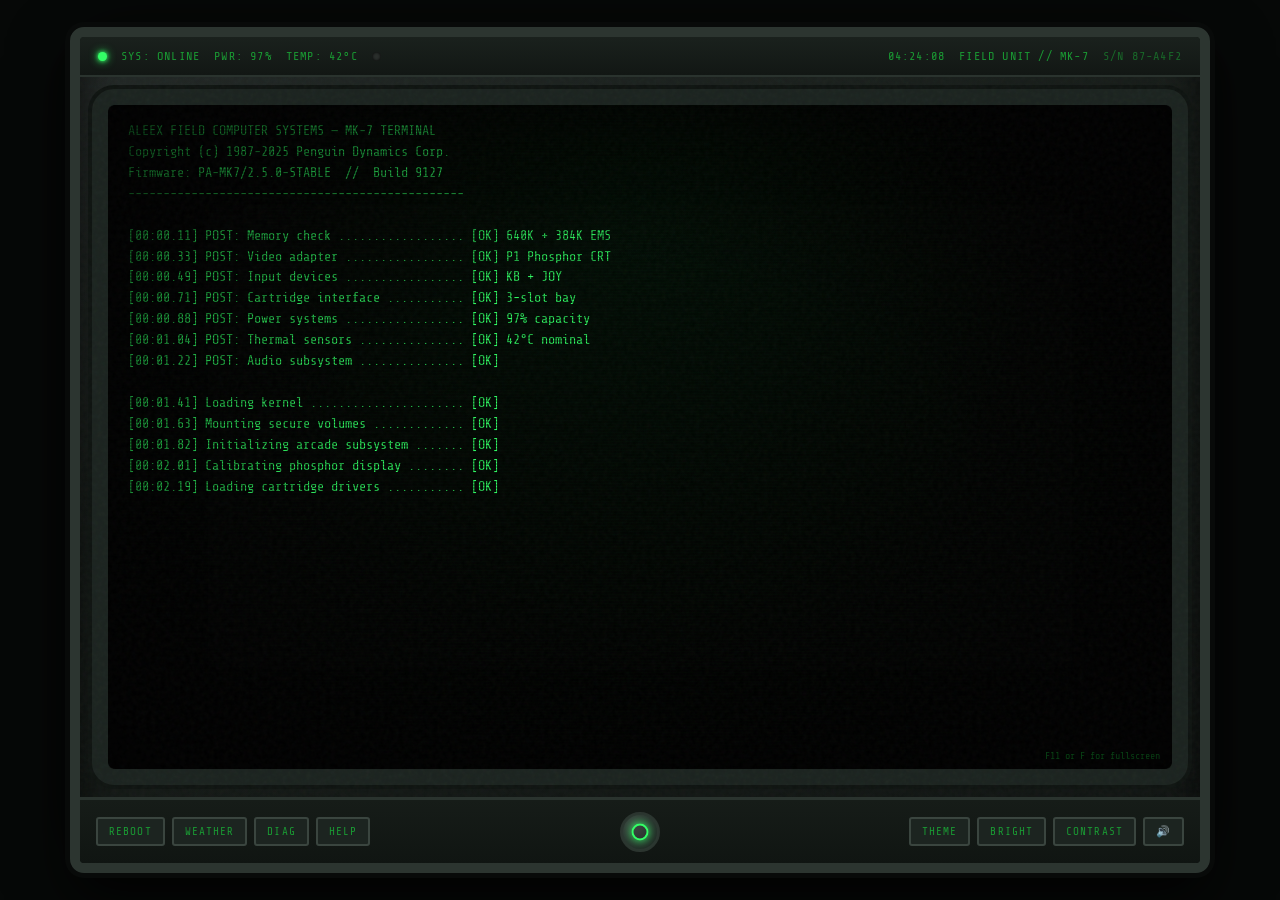
==== commit dae36869: "Update index.html" ====
--- a/index.html
+++ b/index.html
@@ -17,7 +17,6 @@
     --bezel: #121814;
   }
 
-  /* Amber theme */
   body.theme-amber {
     --phosphor: #ffb000;
     --phosphor-dim: #996600;
@@ -25,7 +24,6 @@
     --phosphor-glow: rgba(255, 176, 0, 0.45);
   }
 
-  /* Blue theme */
   body.theme-blue {
     --phosphor: #33ccff;
     --phosphor-dim: #1a6a99;
@@ -47,7 +45,6 @@
     user-select: none;
   }
 
-  /* ========== TERMINAL CASE ========== */
   .terminal-case {
     width: 96vw;
     max-width: 1140px;
@@ -76,7 +73,6 @@
     border-radius: 4px;
   }
 
-  /* ========== STATUS BAR ========== */
   .status-bar {
     height: 40px;
     background: linear-gradient(180deg, #1a211d, #121714);
@@ -112,11 +108,6 @@
     box-shadow: 0 0 10px var(--phosphor), 0 0 4px var(--phosphor);
   }
 
-  .led.warn {
-    background: #ffcc33;
-    box-shadow: 0 0 8px #ffcc33;
-  }
-
   .led.activity {
     animation: ledPulse 0.6s ease-in-out;
   }
@@ -126,7 +117,6 @@
     50% { opacity: 0.3; }
   }
 
-  /* ========== CRT BEZEL ========== */
   .crt-bezel {
     flex: 1;
     margin: 12px;
@@ -161,11 +151,9 @@
     flex-direction: column;
     filter: brightness(var(--brightness, 1)) contrast(var(--contrast, 1.05));
     transition: filter 0.25s;
-    /* subtle CRT curvature */
     border-radius: 8px;
   }
 
-  /* heavy scanlines */
   .crt-screen::before {
     content: "";
     position: absolute;
@@ -181,7 +169,6 @@
     z-index: 12;
   }
 
-  /* vignette + phosphor bloom */
   .crt-screen::after {
     content: "";
     position: absolute;
@@ -224,7 +211,6 @@
   .crt-content::-webkit-scrollbar { width: 6px; }
   .crt-content::-webkit-scrollbar-thumb { background: var(--phosphor-dim); border-radius: 3px; }
 
-  /* ========== BOOT ========== */
   #boot-screen {
     font-size: 13.5px;
     line-height: 1.55;
@@ -238,7 +224,6 @@
 
   @keyframes bootFade { to { opacity: 1; } }
 
-  /* ========== MAIN INTERFACE ========== */
   #main-interface {
     display: none;
     height: 100%;
@@ -296,7 +281,6 @@
     padding: 4px 0;
   }
 
-  /* ========== CARTRIDGES ========== */
   .cartridge {
     width: 205px;
     background: linear-gradient(165deg, #0e1611 0%, #08100b 100%);
@@ -407,7 +391,6 @@
     opacity: 0.75;
   }
 
-  /* ========== COMMAND LINE ========== */
   .command-line {
     margin-top: 10px;
     border-top: 1px solid var(--phosphor-dim);
@@ -443,7 +426,6 @@
 
   @keyframes blink { 50% { opacity: 0; } }
 
-  /* ========== CONTROLS ========== */
   .controls {
     height: 66px;
     background: linear-gradient(180deg, #161c18, #101512);
@@ -514,7 +496,6 @@
 
   .power-btn:hover { border-color: #4a564f; }
 
-  /* ========== OVERLAYS ========== */
   .overlay {
     display: none;
     position: absolute;
@@ -652,21 +633,32 @@
     letter-spacing: 0.8px;
   }
 
-  .bar-row {
-    display: flex;
-    align-items: flex-end;
-    height: 80px;
-    gap: 2px;
-  }
-
-  .bar {
-    flex: 1;
-    background: var(--phosphor-dim);
-    min-width: 3px;
-    transition: height 0.3s;
-  }
-
-  .bar.temp { background: var(--phosphor); }
+  /* Line graph styles */
+  .line-chart {
+    width: 100%;
+    height: 110px;
+    display: block;
+  }
+
+  .line-chart polyline {
+    fill: none;
+    stroke: var(--phosphor);
+    stroke-width: 2;
+    stroke-linejoin: round;
+    stroke-linecap: round;
+  }
+
+  .line-chart .grid-line {
+    stroke: var(--phosphor-dim);
+    stroke-width: 0.5;
+    opacity: 0.4;
+  }
+
+  .line-chart .axis-label {
+    fill: var(--phosphor-dim);
+    font-size: 9px;
+    font-family: 'Share Tech Mono', monospace;
+  }
 
   .daily-grid {
     display: grid;
@@ -728,7 +720,6 @@
       radial-gradient(circle at center, transparent 55%, rgba(51,255,102,0.05) 56%, transparent 57%);
   }
 
-  /* Diagnostics */
   .diag-log {
     font-size: 12.5px;
     line-height: 1.5;
@@ -736,7 +727,6 @@
     color: var(--phosphor);
   }
 
-  /* Help */
   .help-content {
     font-size: 13px;
     line-height: 1.6;
@@ -751,7 +741,6 @@
     font-size: 12px;
   }
 
-  /* Power-off */
   .crt-screen.powered-off {
     filter: brightness(0.04) contrast(1);
   }
@@ -761,7 +750,6 @@
     pointer-events: none;
   }
 
-  /* Fullscreen hint */
   .fs-hint {
     position: absolute;
     bottom: 8px;
@@ -785,7 +773,6 @@
 </head>
 <body>
 <div class="terminal-case">
-  <!-- STATUS BAR -->
   <div class="status-bar">
     <div class="status-left">
       <div class="led on" id="sys-led"></div>
@@ -801,7 +788,6 @@
     </div>
   </div>
 
-  <!-- CRT -->
   <div class="crt-bezel">
     <div class="crt-screen" id="crt">
       <div class="noise"></div>
@@ -935,7 +921,6 @@
     </div>
   </div>
 
-  <!-- CONTROLS -->
   <div class="controls">
     <div style="display:flex;gap:7px;flex-wrap:wrap;">
       <button class="btn" onclick="location.reload()">REBOOT</button>
@@ -997,7 +982,6 @@
     document.getElementById('pwr-status').textContent = `PWR: ${pwr.toFixed(0)}%`;
     const temp = 40 + Math.floor(Math.random() * 5);
     document.getElementById('temp-status').textContent = `TEMP: ${temp}°C`;
-    // occasional disk activity
     if (Math.random() > 0.7) {
       const led = document.getElementById('disk-led');
       led.classList.add('on', 'activity');
@@ -1218,7 +1202,8 @@
         `Location locked: ${lat.toFixed(4)}°, ${lon.toFixed(4)}° // Querying satellites...`;
 
       try {
-        const url = `https://api.open-meteo.com/v1/forecast?latitude=${lat}&longitude=${lon}&current=temperature_2m,relative_humidity_2m,apparent_temperature,weather_code,wind_speed_10m,wind_direction_10m,surface_pressure,cloud_cover,uv_index&hourly=temperature_2m,precipitation_probability,weather_code,precipitation&daily=weather_code,temperature_2m_max,temperature_2m_min,precipitation_sum,precipitation_probability_max,sunrise,sunset&timezone=auto&forecast_days=6`;
+        // Request Fahrenheit
+        const url = `https://api.open-meteo.com/v1/forecast?latitude=${lat}&longitude=${lon}&current=temperature_2m,relative_humidity_2m,apparent_temperature,weather_code,wind_speed_10m,wind_direction_10m,surface_pressure,cloud_cover,uv_index&hourly=temperature_2m,precipitation_probability,weather_code,precipitation&daily=weather_code,temperature_2m_max,temperature_2m_min,precipitation_sum,precipitation_probability_max,sunrise,sunset&timezone=auto&forecast_days=6&temperature_unit=fahrenheit`;
         const res = await fetch(url);
         weatherData = await res.json();
 
@@ -1245,14 +1230,54 @@
     }, { enableHighAccuracy: true, timeout: 12000 });
   }
 
+  // Helper: create SVG line chart
+  function createLineChart(values, width = 500, height = 100, color = 'var(--phosphor)') {
+    if (!values || values.length === 0) return '';
+
+    const min = Math.min(...values);
+    const max = Math.max(...values);
+    const range = max - min || 1;
+    const padding = 8;
+    const chartW = width - padding * 2;
+    const chartH = height - padding * 2;
+
+    let points = values.map((v, i) => {
+      const x = padding + (i / (values.length - 1)) * chartW;
+      const y = padding + chartH - ((v - min) / range) * chartH;
+      return `${x.toFixed(1)},${y.toFixed(1)}`;
+    }).join(' ');
+
+    // Optional fill area under the line
+    const firstX = padding;
+    const lastX = padding + chartW;
+    const bottomY = height - padding;
+    const areaPoints = `${firstX},${bottomY} ${points} ${lastX},${bottomY}`;
+
+    return `
+      <svg class="line-chart" viewBox="0 0 ${width} ${height}" preserveAspectRatio="none">
+        <!-- subtle horizontal grid -->
+        <line class="grid-line" x1="${padding}" y1="${padding}" x2="${width-padding}" y2="${padding}"/>
+        <line class="grid-line" x1="${padding}" y1="${height/2}" x2="${width-padding}" y2="${height/2}"/>
+        <line class="grid-line" x1="${padding}" y1="${height-padding}" x2="${width-padding}" y2="${height-padding}"/>
+        
+        <!-- area fill -->
+        <polygon points="${areaPoints}" fill="${color}" opacity="0.12"/>
+        
+        <!-- main line -->
+        <polyline points="${points}" stroke="${color}"/>
+      </svg>
+    `;
+  }
+
   function renderTab(tab) {
     if (!weatherData) return;
+
     if (tab === 'current') {
       const c = weatherData.current;
       const d = weatherData.daily;
       document.getElementById('current-content').innerHTML = `
-        <div class="current-big">${Math.round(c.temperature_2m)}°C</div>
-        <div class="current-desc">${weatherCodes[c.weather_code] || "Unknown"} • Feels like ${Math.round(c.apparent_temperature)}°C</div>
+        <div class="current-big">${Math.round(c.temperature_2m)}°F</div>
+        <div class="current-desc">${weatherCodes[c.weather_code] || "Unknown"} • Feels like ${Math.round(c.apparent_temperature)}°F</div>
         <div class="current-grid">
           <div class="current-card"><div class="label">HUMIDITY</div><div class="value">${c.relative_humidity_2m}%</div></div>
           <div class="current-card"><div class="label">WIND</div><div class="value">${c.wind_speed_10m} km/h</div></div>
@@ -1265,6 +1290,7 @@
         </div>
       `;
     }
+
     if (tab === 'hourly') {
       const h = weatherData.hourly;
       let cards = '';
@@ -1274,22 +1300,18 @@
         const pop = h.precipitation_probability[i];
         cards += `<div class="hourly-card"><div class="time">${time}</div><div class="temp">${temp}°</div><div class="pop">${pop}%</div></div>`;
       }
-      let bars = '';
-      const temps = h.temperature_2m.slice(0,24);
-      const minT = Math.min(...temps);
-      const maxT = Math.max(...temps);
-      const range = maxT - minT || 1;
-      for (let i = 0; i < 24; i++) {
-        const height = ((temps[i] - minT) / range) * 70 + 8;
-        bars += `<div class="bar temp" style="height:${height}px" title="${Math.round(temps[i])}°"></div>`;
-      }
+
+      const temps = h.temperature_2m.slice(0, 24);
+      const chart = createLineChart(temps, 520, 110);
+
       document.getElementById('hourly-content').innerHTML = `
         <div class="hourly-scroll">${cards}</div>
         <div class="chart-container">
-          <div class="chart-title">24-HOUR TEMPERATURE TREND (°C)</div>
-          <div class="bar-row">${bars}</div>
+          <div class="chart-title">24-HOUR TEMPERATURE TREND (°F)</div>
+          ${chart}
         </div>`;
     }
+
     if (tab === 'daily') {
       const d = weatherData.daily;
       let cards = '';
@@ -1303,17 +1325,24 @@
           <div style="font-size:10px;margin:2px 0;opacity:0.85">${code}</div>
           <div class="temps">${max}° / ${min}°</div><div class="pop">${pop}% precip</div></div>`;
       }
-      document.getElementById('daily-content').innerHTML = `<div class="daily-grid">${cards}</div>`;
+
+      // Simple dual line for high/low
+      const highs = d.temperature_2m_max.slice(0, 6);
+      const lows  = d.temperature_2m_min.slice(0, 6);
+
+      document.getElementById('daily-content').innerHTML = `
+        <div class="daily-grid">${cards}</div>
+        <div class="chart-container">
+          <div class="chart-title">HIGH / LOW TEMPERATURE (°F) — 6 DAY</div>
+          ${createLineChart(highs, 520, 90)}
+          <div style="margin-top:6px">${createLineChart(lows, 520, 70, 'var(--phosphor-dim)')}</div>
+        </div>`;
     }
+
     if (tab === 'radar') {
       const h = weatherData.hourly;
-      let precipBars = '';
       const precips = h.precipitation.slice(0, 24);
-      const maxP = Math.max(...precips, 0.1);
-      for (let i = 0; i < 24; i++) {
-        const height = (precips[i] / maxP) * 70;
-        precipBars += `<div class="bar" style="height:${Math.max(height,2)}px;background:var(--phosphor-dim)" title="${precips[i].toFixed(1)} mm"></div>`;
-      }
+
       document.getElementById('radar-content').innerHTML = `
         <div class="radar-box">
           <div class="radar-grid"></div>
@@ -1322,7 +1351,7 @@
         </div>
         <div class="chart-container">
           <div class="chart-title">PRECIPITATION AMOUNT (mm) — NEXT 24H</div>
-          <div class="bar-row">${precipBars}</div>
+          ${createLineChart(precips, 520, 100, 'var(--phosphor-dim)')}
         </div>
         <div style="margin-top:10px;font-size:11px;color:var(--phosphor-dim)">
           NOTE: Radar is a local simulation. Data sourced from Open-Meteo.
@@ -1432,17 +1461,14 @@
     beep(400, 0.06);
   }
 
-  // Focus command line when clicking content
   document.getElementById('crt-content').addEventListener('click', (e) => {
     if (!e.target.closest('button') && !e.target.closest('.cartridge') && !e.target.closest('.overlay')) {
       cmdInput.focus();
     }
   });
 
-  // Start
   window.onload = () => {
     runBoot();
-    // Resume audio context on first interaction
     document.body.addEventListener('click', () => {
       if (audioCtx.state === 'suspended') audioCtx.resume();
     }, { once: true });
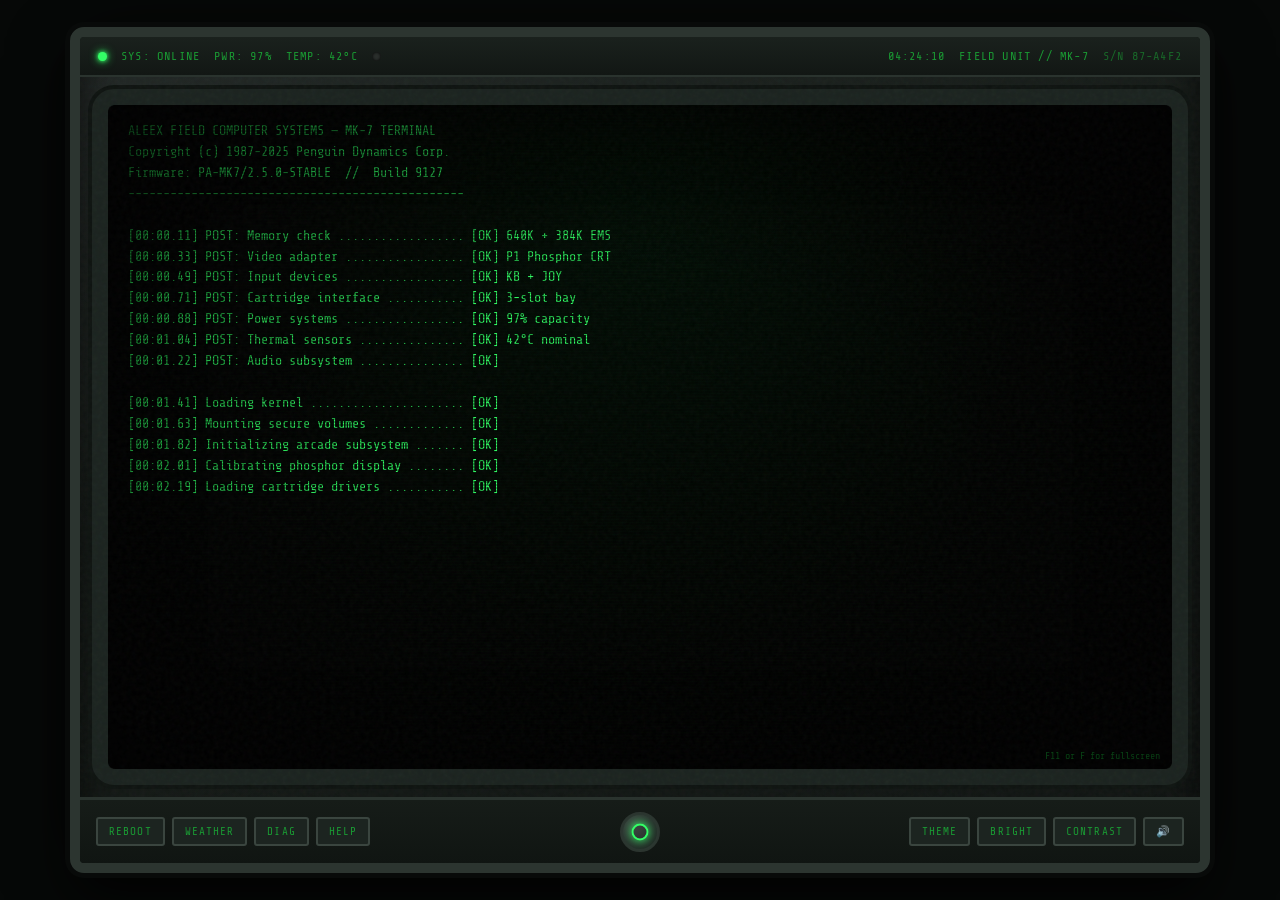
==== commit cd322125: "Update index.html" ====
--- a/index.html
+++ b/index.html
@@ -806,7 +806,7 @@
             <div class="slots">
               <div class="cartridge" data-name="DELTA OPS" data-url="https://deltaopsishere.oneapp.dev/" onclick="launchGame(this)">
                 <div class="cartridge-art">
-                  <div class="icon">⚔️</div>
+                  <div class="icon"><img src="images/IMG_4171.jpeg" alt="delta ops cover image"></div>
                   <div class="genre">TACTICAL OPS</div>
                   <div class="serial">ROM-Δ-041</div>
                 </div>
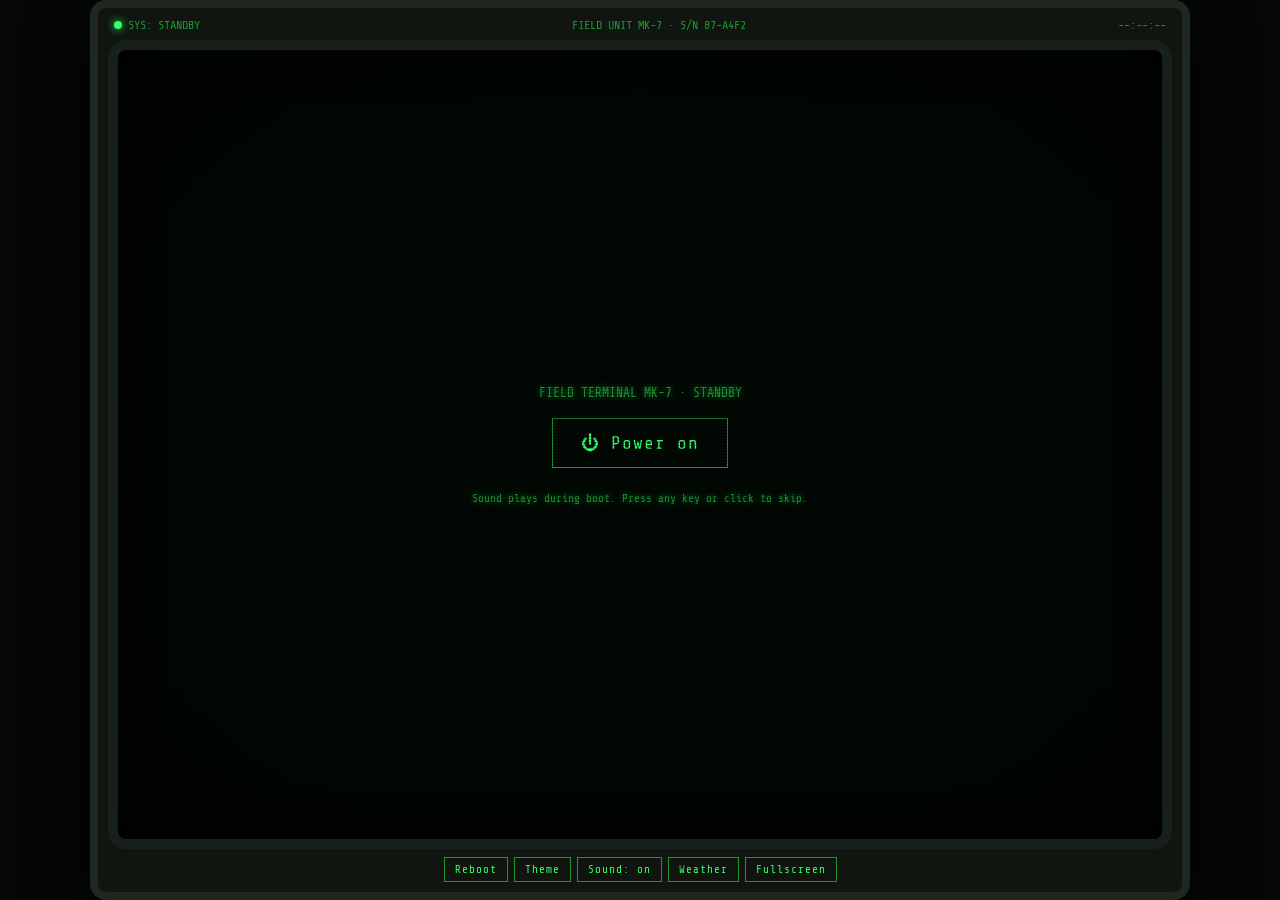
==== commit 99fd48e9: "Update index.html" ====
--- a/index.html
+++ b/index.html
@@ -2,1477 +2,197 @@
 <html lang="en">
 <head>
 <meta charset="UTF-8">
-<meta name="viewport" content="width=device-width, initial-scale=1.0">
-<title>ALEEX’S PENGUIN ARCADE // FIELD TERMINAL MK-7</title>
+<meta name="viewport" content="width=device-width, initial-scale=1, viewport-fit=cover">
+<title>Aleex’s Penguin Arcade</title>
+<link href="https://fonts.googleapis.com/css2?family=Share+Tech+Mono&display=swap" rel="stylesheet">
 <style>
-  @import url('https://fonts.googleapis.com/css2?family=Share+Tech+Mono&display=swap');
-
-  :root {
-    --phosphor: #33ff66;
-    --phosphor-dim: #1a9933;
-    --phosphor-bright: #99ffbb;
-    --phosphor-glow: rgba(51, 255, 102, 0.45);
-    --bg: #020804;
-    --case: #1a1f1c;
-    --bezel: #121814;
-  }
-
-  body.theme-amber {
-    --phosphor: #ffb000;
-    --phosphor-dim: #996600;
-    --phosphor-bright: #ffd866;
-    --phosphor-glow: rgba(255, 176, 0, 0.45);
-  }
-
-  body.theme-blue {
-    --phosphor: #33ccff;
-    --phosphor-dim: #1a6a99;
-    --phosphor-bright: #99e6ff;
-    --phosphor-glow: rgba(51, 204, 255, 0.45);
-  }
-
-  * { margin: 0; padding: 0; box-sizing: border-box; }
-
-  body {
-    background: #070908;
-    color: var(--phosphor);
-    font-family: 'Share Tech Mono', 'Courier New', monospace;
-    height: 100vh;
-    overflow: hidden;
-    display: flex;
-    justify-content: center;
-    align-items: center;
-    user-select: none;
-  }
-
-  .terminal-case {
-    width: 96vw;
-    max-width: 1140px;
-    height: 94vh;
-    background: linear-gradient(160deg, #222826 0%, #141a16 40%, #0e1210 100%);
-    border: 10px solid #2c3530;
-    border-radius: 14px;
-    box-shadow:
-      0 0 0 5px #080a09,
-      inset 0 0 40px rgba(0,0,0,0.85),
-      0 25px 60px rgba(0,0,0,0.75),
-      0 0 80px rgba(0,0,0,0.4);
-    display: flex;
-    flex-direction: column;
-    position: relative;
-    overflow: hidden;
-  }
-
-  .terminal-case::before {
-    content: "";
-    position: absolute;
-    inset: 0;
-    background: url("data:image/svg+xml,%3Csvg viewBox='0 0 200 200' xmlns='http://www.w3.org/2000/svg'%3E%3Cfilter id='n'%3E%3CfeTurbulence type='fractalNoise' baseFrequency='0.85' numOctaves='4' stitchTiles='stitch'/%3E%3C/filter%3E%3Crect width='100%25' height='100%25' filter='url(%23n)' opacity='0.04'/%3E%3C/svg%3E");
-    pointer-events: none;
-    z-index: 1;
-    border-radius: 4px;
-  }
-
-  .status-bar {
-    height: 40px;
-    background: linear-gradient(180deg, #1a211d, #121714);
-    border-bottom: 2px solid #2a332e;
-    display: flex;
-    align-items: center;
-    justify-content: space-between;
-    padding: 0 18px;
-    font-size: 12px;
-    letter-spacing: 1.2px;
-    color: var(--phosphor-dim);
-    position: relative;
-    z-index: 5;
-  }
-
-  .status-left, .status-right {
-    display: flex;
-    gap: 14px;
-    align-items: center;
-  }
-
-  .led {
-    width: 9px;
-    height: 9px;
-    border-radius: 50%;
-    background: #2a2f2c;
-    box-shadow: inset 0 0 3px #000;
-    transition: all 0.2s;
-  }
-
-  .led.on {
-    background: var(--phosphor);
-    box-shadow: 0 0 10px var(--phosphor), 0 0 4px var(--phosphor);
-  }
-
-  .led.activity {
-    animation: ledPulse 0.6s ease-in-out;
-  }
-
-  @keyframes ledPulse {
-    0%, 100% { opacity: 1; }
-    50% { opacity: 0.3; }
-  }
-
-  .crt-bezel {
-    flex: 1;
-    margin: 12px;
-    background: #0a0e0b;
-    border: 16px solid #1a221e;
-    border-radius: 22px;
-    position: relative;
-    overflow: hidden;
-    box-shadow:
-      inset 0 0 50px rgba(0,0,0,0.95),
-      0 0 0 4px #0d120f,
-      inset 0 0 0 1px #2a3530;
-  }
-
-  .crt-bezel::after {
-    content: "";
-    position: absolute;
-    inset: 0;
-    border-radius: 6px;
-    box-shadow: inset 0 0 90px rgba(0,0,0,0.4);
-    pointer-events: none;
-    z-index: 20;
-  }
-
-  .crt-screen {
-    width: 100%;
-    height: 100%;
-    background: var(--bg);
-    position: relative;
-    overflow: hidden;
-    display: flex;
-    flex-direction: column;
-    filter: brightness(var(--brightness, 1)) contrast(var(--contrast, 1.05));
-    transition: filter 0.25s;
-    border-radius: 8px;
-  }
-
-  .crt-screen::before {
-    content: "";
-    position: absolute;
-    inset: 0;
-    background: repeating-linear-gradient(
-      to bottom,
-      transparent 0px,
-      transparent 1px,
-      rgba(0,0,0,0.32) 1px,
-      rgba(0,0,0,0.32) 3px
-    );
-    pointer-events: none;
-    z-index: 12;
-  }
-
-  .crt-screen::after {
-    content: "";
-    position: absolute;
-    inset: 0;
-    background:
-      radial-gradient(ellipse at center, transparent 35%, rgba(0,0,0,0.7) 100%),
-      radial-gradient(ellipse at 50% 15%, rgba(51,255,102,0.04) 0%, transparent 55%);
-    pointer-events: none;
-    z-index: 13;
-  }
-
-  .noise {
-    position: absolute;
-    inset: 0;
-    background: url("data:image/svg+xml,%3Csvg viewBox='0 0 256 256' xmlns='http://www.w3.org/2000/svg'%3E%3Cfilter id='n'%3E%3CfeTurbulence type='fractalNoise' baseFrequency='0.8' numOctaves='4' stitchTiles='stitch'/%3E%3C/filter%3E%3Crect width='100%25' height='100%25' filter='url(%23n)' opacity='0.035'/%3E%3C/svg%3E");
-    pointer-events: none;
-    z-index: 14;
-    opacity: 0.55;
-  }
-
-  @keyframes flicker {
-    0%, 100% { opacity: 1; }
-    92% { opacity: 0.97; }
-    94% { opacity: 0.91; }
-    96% { opacity: 0.98; }
-    98% { opacity: 0.94; }
-  }
-
-  .crt-content {
-    flex: 1;
-    padding: 16px 20px;
-    position: relative;
-    z-index: 5;
-    overflow-y: auto;
-    animation: flicker 6s infinite;
-    scrollbar-width: thin;
-    scrollbar-color: var(--phosphor-dim) transparent;
-  }
-
-  .crt-content::-webkit-scrollbar { width: 6px; }
-  .crt-content::-webkit-scrollbar-thumb { background: var(--phosphor-dim); border-radius: 3px; }
-
-  #boot-screen {
-    font-size: 13.5px;
-    line-height: 1.55;
-    white-space: pre-wrap;
-  }
-
-  .boot-line {
-    opacity: 0;
-    animation: bootFade 0.22s forwards;
-  }
-
-  @keyframes bootFade { to { opacity: 1; } }
-
-  #main-interface {
-    display: none;
-    height: 100%;
-    flex-direction: column;
-  }
-
-  .header {
-    text-align: center;
-    margin-bottom: 14px;
-    border-bottom: 1px solid var(--phosphor-dim);
-    padding-bottom: 10px;
-  }
-
-  .header h1 {
-    font-size: 23px;
-    letter-spacing: 3.5px;
-    text-shadow: 0 0 14px var(--phosphor), 0 0 4px var(--phosphor);
-    color: var(--phosphor-bright);
-  }
-
-  .header .subtitle {
-    font-size: 11px;
-    color: var(--phosphor-dim);
-    margin-top: 4px;
-    letter-spacing: 1.4px;
-  }
-
-  .header .unit-id {
-    font-size: 10px;
-    color: var(--phosphor-dim);
-    margin-top: 3px;
-    opacity: 0.7;
-  }
-
-  .cartridge-bay {
-    flex: 1;
-    display: flex;
-    flex-direction: column;
-    gap: 10px;
-  }
-
-  .bay-label {
-    font-size: 12px;
-    letter-spacing: 2px;
-    color: var(--phosphor-dim);
-    border-left: 3px solid var(--phosphor);
-    padding-left: 10px;
-  }
-
-  .slots {
-    display: flex;
-    gap: 16px;
-    justify-content: center;
-    flex-wrap: wrap;
-    padding: 4px 0;
-  }
-
-  .cartridge {
-    width: 205px;
-    background: linear-gradient(165deg, #0e1611 0%, #08100b 100%);
-    border: 2px solid var(--phosphor-dim);
-    border-radius: 6px;
-    padding: 0;
-    text-align: center;
-    cursor: pointer;
-    transition: all 0.22s ease;
-    position: relative;
-    overflow: hidden;
-    box-shadow: 0 4px 12px rgba(0,0,0,0.5);
-  }
-
-  .cartridge:hover {
-    border-color: var(--phosphor);
-    box-shadow: 0 0 28px var(--phosphor-glow), 0 6px 16px rgba(0,0,0,0.6);
-    transform: translateY(-5px) scale(1.03);
-  }
-
-  .cartridge:active {
-    transform: translateY(-1px) scale(0.985);
-  }
-
-  .cartridge.inserting {
-    animation: insertCart 0.45s ease-out;
-  }
-
-  @keyframes insertCart {
-    0% { transform: translateY(0) scale(1); }
-    40% { transform: translateY(12px) scale(0.96); }
-    100% { transform: translateY(0) scale(1); }
-  }
-
-  .cartridge::before {
-    content: "";
-    position: absolute;
-    top: 0;
-    left: 10%;
-    right: 10%;
-    height: 6px;
-    background: repeating-linear-gradient(
-      90deg,
-      #1a2a1e 0px,
-      #1a2a1e 4px,
-      #0a120e 4px,
-      #0a120e 8px
-    );
-    opacity: 0.7;
-  }
-
-  .cartridge-art {
-    width: 100%;
-    height: 122px;
-    display: flex;
-    flex-direction: column;
-    align-items: center;
-    justify-content: center;
-    border-bottom: 2px solid var(--phosphor-dim);
-    gap: 3px;
-    position: relative;
-    background: linear-gradient(180deg, #0c1510, #060e0a);
-  }
-
-  .cartridge-art .icon {
-    font-size: 42px;
-    filter: drop-shadow(0 0 10px var(--phosphor));
-    line-height: 1;
-  }
-
-  .cartridge-art .genre {
-    font-size: 10px;
-    letter-spacing: 1.5px;
-    color: var(--phosphor-dim);
-  }
-
-  .cartridge-art .serial {
-    position: absolute;
-    bottom: 4px;
-    right: 6px;
-    font-size: 8px;
-    color: var(--phosphor-dim);
-    opacity: 0.6;
-  }
-
-  .cartridge-info {
-    padding: 10px 10px 12px;
-  }
-
-  .cart-name {
-    font-size: 13.5px;
-    letter-spacing: 1.4px;
-    margin-bottom: 3px;
-    color: var(--phosphor-bright);
-    text-shadow: 0 0 8px var(--phosphor);
-  }
-
-  .cart-status {
-    font-size: 10px;
-    color: var(--phosphor);
-    letter-spacing: 1px;
-  }
-
-  .cart-cond {
-    font-size: 9px;
-    color: var(--phosphor-dim);
-    margin-top: 3px;
-    opacity: 0.75;
-  }
-
-  .command-line {
-    margin-top: 10px;
-    border-top: 1px solid var(--phosphor-dim);
-    padding-top: 9px;
-    font-size: 13px;
-    display: flex;
-    align-items: center;
-    gap: 6px;
-    min-height: 28px;
-  }
-
-  .prompt { color: var(--phosphor-bright); flex-shrink: 0; }
-
-  #cmd-input {
-    background: transparent;
-    border: none;
-    outline: none;
-    color: var(--phosphor);
-    font-family: inherit;
-    font-size: 13px;
-    flex: 1;
-    caret-color: var(--phosphor);
-  }
-
-  .cursor {
-    display: inline-block;
-    width: 9px;
-    height: 15px;
-    background: var(--phosphor);
-    animation: blink 1.05s step-end infinite;
-    flex-shrink: 0;
-  }
-
-  @keyframes blink { 50% { opacity: 0; } }
-
-  .controls {
-    height: 66px;
-    background: linear-gradient(180deg, #161c18, #101512);
-    border-top: 3px solid #2a332e;
-    display: flex;
-    align-items: center;
-    justify-content: space-between;
-    padding: 0 16px;
-    position: relative;
-    z-index: 5;
-  }
-
-  .btn {
-    background: #1c2420;
-    border: 2px solid #3a453f;
-    color: var(--phosphor-dim);
-    font-family: inherit;
-    font-size: 11px;
-    padding: 6px 11px;
-    border-radius: 3px;
-    cursor: pointer;
-    letter-spacing: 1.1px;
-    transition: all 0.15s;
-  }
-
-  .btn:hover {
-    border-color: var(--phosphor);
-    color: var(--phosphor);
-    box-shadow: 0 0 12px rgba(51,255,102,0.28);
-  }
-
-  .btn:active { transform: scale(0.96); }
-
-  .btn.active {
-    border-color: var(--phosphor);
-    color: var(--phosphor-bright);
-    box-shadow: 0 0 10px rgba(51,255,102,0.3);
-  }
-
-  .power-btn {
-    width: 40px;
-    height: 40px;
-    border-radius: 50%;
-    background: radial-gradient(circle at 32% 28%, #3e4a44, #1a221e);
-    border: 3px solid #2c3530;
-    cursor: pointer;
-    position: relative;
-    transition: all 0.2s;
-  }
-
-  .power-btn::after {
-    content: "";
-    position: absolute;
-    top: 50%;
-    left: 50%;
-    width: 13px;
-    height: 13px;
-    border: 2px solid var(--phosphor-dim);
-    border-radius: 50%;
-    transform: translate(-50%, -50%);
-    transition: all 0.2s;
-  }
-
-  .power-btn.on::after {
-    border-color: var(--phosphor);
-    box-shadow: 0 0 10px var(--phosphor);
-  }
-
-  .power-btn:hover { border-color: #4a564f; }
-
-  .overlay {
-    display: none;
-    position: absolute;
-    inset: 0;
-    background: rgba(2, 8, 4, 0.97);
-    z-index: 50;
-    padding: 14px 18px;
-    overflow-y: auto;
-    flex-direction: column;
-  }
-
-  .overlay.active { display: flex; }
-
-  .overlay-header {
-    font-size: 15px;
-    letter-spacing: 2px;
-    color: var(--phosphor-bright);
-    text-shadow: 0 0 8px var(--phosphor);
-    margin-bottom: 8px;
-    display: flex;
-    justify-content: space-between;
-    align-items: center;
-  }
-
-  .wx-location {
-    font-size: 12px;
-    color: var(--phosphor-dim);
-    margin-bottom: 12px;
-    letter-spacing: 0.5px;
-  }
-
-  .wx-tabs {
-    display: flex;
-    gap: 4px;
-    margin-bottom: 12px;
-    border-bottom: 1px solid var(--phosphor-dim);
-    padding-bottom: 6px;
-    flex-wrap: wrap;
-  }
-
-  .wx-tab {
-    background: #0c1410;
-    border: 1px solid var(--phosphor-dim);
-    color: var(--phosphor-dim);
-    font-family: inherit;
-    font-size: 11px;
-    padding: 5px 11px;
-    cursor: pointer;
-    letter-spacing: 1px;
-    transition: all 0.15s;
-  }
-
-  .wx-tab:hover { border-color: var(--phosphor); color: var(--phosphor); }
-
-  .wx-tab.active {
-    background: #122018;
-    border-color: var(--phosphor);
-    color: var(--phosphor-bright);
-    box-shadow: 0 0 10px rgba(51,255,102,0.22);
-  }
-
-  .wx-panel { display: none; flex: 1; }
-  .wx-panel.active { display: block; }
-
-  .current-big {
-    font-size: 50px;
-    color: var(--phosphor-bright);
-    text-shadow: 0 0 16px var(--phosphor);
-    line-height: 1;
-    margin: 6px 0 3px;
-  }
-
-  .current-desc {
-    font-size: 15px;
-    margin-bottom: 12px;
-    color: var(--phosphor);
-  }
-
-  .current-grid {
-    display: grid;
-    grid-template-columns: repeat(auto-fit, minmax(125px, 1fr));
-    gap: 8px;
-  }
-
-  .current-card {
-    background: #0a120e;
-    border: 1px solid var(--phosphor-dim);
-    padding: 8px 10px;
-  }
-
-  .current-card .label {
-    font-size: 10px;
-    color: var(--phosphor-dim);
-    margin-bottom: 2px;
-    letter-spacing: 0.8px;
-  }
-
-  .current-card .value {
-    font-size: 14.5px;
-    color: var(--phosphor-bright);
-  }
-
-  .hourly-scroll {
-    display: flex;
-    gap: 6px;
-    overflow-x: auto;
-    padding-bottom: 8px;
-    margin-bottom: 10px;
-  }
-
-  .hourly-card {
-    min-width: 70px;
-    background: #0a120e;
-    border: 1px solid var(--phosphor-dim);
-    padding: 7px 4px;
-    text-align: center;
-    font-size: 11px;
-  }
-
-  .hourly-card .time { color: var(--phosphor-dim); margin-bottom: 2px; }
-  .hourly-card .temp { font-size: 14px; color: var(--phosphor-bright); margin: 2px 0; }
-  .hourly-card .pop { font-size: 10px; color: var(--phosphor); }
-
-  .chart-container {
-    background: #0a120e;
-    border: 1px solid var(--phosphor-dim);
-    padding: 10px;
-    margin-top: 6px;
-  }
-
-  .chart-title {
-    font-size: 11px;
-    color: var(--phosphor-dim);
-    margin-bottom: 6px;
-    letter-spacing: 0.8px;
-  }
-
-  /* Line graph styles */
-  .line-chart {
-    width: 100%;
-    height: 110px;
-    display: block;
-  }
-
-  .line-chart polyline {
-    fill: none;
-    stroke: var(--phosphor);
-    stroke-width: 2;
-    stroke-linejoin: round;
-    stroke-linecap: round;
-  }
-
-  .line-chart .grid-line {
-    stroke: var(--phosphor-dim);
-    stroke-width: 0.5;
-    opacity: 0.4;
-  }
-
-  .line-chart .axis-label {
-    fill: var(--phosphor-dim);
-    font-size: 9px;
-    font-family: 'Share Tech Mono', monospace;
-  }
-
-  .daily-grid {
-    display: grid;
-    grid-template-columns: repeat(auto-fit, minmax(90px, 1fr));
-    gap: 7px;
-    margin-bottom: 10px;
-  }
-
-  .daily-card {
-    background: #0a120e;
-    border: 1px solid var(--phosphor-dim);
-    padding: 8px 4px;
-    text-align: center;
-    font-size: 11px;
-  }
-
-  .daily-card .date { color: var(--phosphor-dim); margin-bottom: 2px; }
-  .daily-card .temps { font-size: 13px; color: var(--phosphor-bright); margin: 2px 0; }
-  .daily-card .pop { font-size: 10px; }
-
-  .radar-box {
-    background: #020804;
-    border: 1px solid var(--phosphor-dim);
-    height: 145px;
-    position: relative;
-    overflow: hidden;
-    margin-bottom: 10px;
-  }
-
-  .radar-sweep {
-    position: absolute;
-    top: 50%;
-    left: 50%;
-    width: 125px;
-    height: 125px;
-    background: conic-gradient(from 0deg, transparent 0deg, rgba(51,255,102,0.35) 25deg, transparent 55deg);
-    border-radius: 50%;
-    transform-origin: center;
-    animation: radarSpin 3.6s linear infinite;
-  }
-
-  @keyframes radarSpin {
-    to { transform: translate(-50%, -50%) rotate(360deg); }
-  }
-
-  .radar-label {
-    position: absolute;
-    top: 7px;
-    left: 9px;
-    font-size: 11px;
-    color: var(--phosphor);
-  }
-
-  .radar-grid {
-    position: absolute;
-    inset: 0;
-    background:
-      radial-gradient(circle at center, transparent 30%, rgba(51,255,102,0.06) 31%, transparent 32%),
-      radial-gradient(circle at center, transparent 55%, rgba(51,255,102,0.05) 56%, transparent 57%);
-  }
-
-  .diag-log {
-    font-size: 12.5px;
-    line-height: 1.5;
-    white-space: pre-wrap;
-    color: var(--phosphor);
-  }
-
-  .help-content {
-    font-size: 13px;
-    line-height: 1.6;
-    color: var(--phosphor);
-  }
-
-  .help-content kbd {
-    background: #0c1410;
-    border: 1px solid var(--phosphor-dim);
-    padding: 1px 5px;
-    border-radius: 2px;
-    font-size: 12px;
-  }
-
-  .crt-screen.powered-off {
-    filter: brightness(0.04) contrast(1);
-  }
-
-  .crt-screen.powered-off .crt-content {
-    opacity: 0;
-    pointer-events: none;
-  }
-
-  .fs-hint {
-    position: absolute;
-    bottom: 8px;
-    right: 12px;
-    font-size: 10px;
-    color: var(--phosphor-dim);
-    opacity: 0.5;
-    z-index: 30;
-  }
-
-  @media (max-width: 720px) {
-    .header h1 { font-size: 16px; letter-spacing: 2px; }
-    .cartridge { width: 155px; }
-    .cartridge-art { height: 105px; }
-    .cartridge-art .icon { font-size: 34px; }
-    .current-big { font-size: 38px; }
-    .status-bar { font-size: 10px; }
-    .controls { flex-wrap: wrap; height: auto; padding: 8px; gap: 6px; }
-  }
+:root{--p:#33ff66;--pd:#1a9933;--pb:#a6ffc0;--bg:#020804;--panel:#07120b;box-sizing:border-box;padding-top:env(safe-area-inset-top,0px);padding-bottom:env(safe-area-inset-bottom,0px)}
+:root:not([data-theme="light"]){color-scheme:dark}
+[data-t=amber]{--p:#ffb000;--pd:#996600;--pb:#ffd866;--panel:#120d03}
+[data-t=blue]{--p:#33ccff;--pd:#1a6a99;--pb:#a6e8ff;--panel:#03101a}
+*{margin:0;padding:0;box-sizing:inherit}
+html,body{height:100%;background:#050706}
+body{font-family:'Share Tech Mono','Courier New',monospace;color:var(--p);overflow:hidden;display:flex;align-items:center;justify-content:center}
+.case{width:min(100%,1100px);height:100%;max-height:900px;background:#10150f;border:8px solid #1f2722;border-radius:16px;padding:10px;display:flex;flex-direction:column;gap:8px;box-shadow:0 20px 60px #000}
+.bar{display:flex;justify-content:space-between;gap:10px;font-size:12px;color:var(--pd);padding:0 6px;flex-wrap:wrap}
+.led{display:inline-block;width:8px;height:8px;border-radius:50%;background:var(--p);box-shadow:0 0 8px var(--p);margin-right:6px}
+.screen{flex:1;min-height:0;position:relative;background:var(--bg);border:10px solid #18201b;border-radius:18px;overflow:hidden;box-shadow:inset 0 0 40px #000}
+.screen::before{content:"";position:absolute;inset:0;z-index:20;pointer-events:none;background:repeating-linear-gradient(transparent 0 2px,rgba(0,0,0,.28) 2px 3px),radial-gradient(ellipse at center,transparent 45%,rgba(0,0,0,.65))}
+.stage{position:absolute;inset:0;padding:18px 22px;overflow:auto;display:none;text-shadow:0 0 6px var(--pd)}
+.stage.on{display:block}
+#power{display:none;text-align:center}
+#power.on{display:flex;flex-direction:column;align-items:center;justify-content:center;gap:18px}
+button{font:inherit;color:var(--p);background:transparent;border:1px solid var(--pd);padding:8px 14px;cursor:pointer;letter-spacing:1px}
+button:hover,button:focus-visible{border-color:var(--p);box-shadow:0 0 14px var(--pd);outline:none}
+.pbtn{font-size:18px;padding:14px 28px;animation:pulse 1.6s infinite}
+@keyframes pulse{50%{box-shadow:0 0 22px var(--pd)}}
+#boot{font-size:13px;line-height:1.5;white-space:pre-wrap}
+#boot.on{animation:crt .6s ease-out}
+@keyframes crt{0%{clip-path:inset(49.5% 0 49.5% 0);filter:brightness(4)}60%{clip-path:inset(49.5% 0 49.5% 0)}100%{clip-path:inset(0);filter:none}}
+.ok{color:var(--pb)}.warn{color:#ffd23f}
+.pbar{display:inline-block;width:240px;height:12px;border:1px solid var(--p);vertical-align:middle;margin:0 8px}
+.pbar i{display:block;height:100%;width:0;background:var(--p);box-shadow:0 0 8px var(--p)}
+#splash{padding:0;background:#000}
+#splash img{width:100%;height:100%;object-fit:cover;display:block;opacity:0;filter:brightness(2.5) contrast(1.4)}
+#splash.on img{animation:reveal 2.2s steps(14) forwards}
+@keyframes reveal{0%{opacity:0;transform:translateX(-6px)}20%{opacity:.5;transform:translateX(5px)}35%{opacity:.2}55%{opacity:.85;transform:translateX(-2px)}100%{opacity:1;filter:none;transform:none}}
+.cap{position:absolute;left:0;right:0;bottom:14px;text-align:center;font-size:13px;z-index:5;color:var(--pb);text-shadow:0 0 8px #000,0 0 4px #000}
+.hdr{display:flex;gap:16px;align-items:center;border-bottom:1px solid var(--pd);padding-bottom:12px;margin-bottom:14px}
+.hdr img{width:160px;border:1px solid var(--pd);flex-shrink:0}
+.hdr h1{font-size:clamp(20px,4vw,32px);letter-spacing:3px;color:var(--pb);text-shadow:0 0 14px var(--p)}
+.hdr p{font-size:12px;color:var(--pd);margin-top:4px}
+.grid{display:grid;grid-template-columns:repeat(auto-fit,minmax(170px,1fr));gap:12px}
+.cart{background:var(--panel);border:2px solid var(--pd);padding:14px 10px;text-align:center;cursor:pointer;position:relative;transition:transform .15s,border-color .15s}
+.cart .ic{font-size:40px;filter:drop-shadow(0 0 8px var(--p))}
+.cart b{display:block;margin-top:6px;color:var(--pb);letter-spacing:1px}
+.cart small{color:var(--pd);font-size:11px}
+.cart.sel,.cart:hover{border-color:var(--p);transform:translateY(-4px);box-shadow:0 0 22px var(--pd)}
+.cart.sel::after{content:"▶";position:absolute;top:6px;left:8px;font-size:11px}
+.info{margin:14px 0;border:1px solid var(--pd);padding:10px 12px;font-size:13px;line-height:1.5;min-height:74px}
+.info b{color:var(--pb)}
+#log{font-size:12.5px;line-height:1.45;white-space:pre-wrap;max-height:150px;overflow:auto;color:var(--p)}
+.cmd{display:flex;gap:8px;margin-top:8px;border-top:1px solid var(--pd);padding-top:8px}
+#in{flex:1;background:transparent;border:0;outline:0;color:var(--p);font:inherit;caret-color:var(--p);min-width:0}
+.hint{font-size:11px;color:var(--pd);margin-top:6px}
+.ctl{display:flex;gap:6px;justify-content:center;flex-wrap:wrap}
+.ctl button{font-size:11px;padding:5px 10px}
+@media(max-width:600px){.hdr img{width:90px}.case{border-width:4px;padding:6px}.screen{border-width:6px}}
+@media(prefers-reduced-motion:reduce){*{animation:none!important;transition:none!important}#splash img{opacity:1;filter:none}}
 </style>
 </head>
 <body>
-<div class="terminal-case">
-  <div class="status-bar">
-    <div class="status-left">
-      <div class="led on" id="sys-led"></div>
-      <span id="sys-status">SYS: ONLINE</span>
-      <span id="pwr-status">PWR: 97%</span>
-      <span id="temp-status">TEMP: 42°C</span>
-      <div class="led" id="disk-led" title="Disk Activity"></div>
+<div class="case">
+  <div class="bar"><span><i class="led"></i><span id="sys">SYS: STANDBY</span></span><span>FIELD UNIT MK-7 · S/N 87-A4F2</span><span id="clk">--:--:--</span></div>
+  <div class="screen" id="screen">
+    <div class="stage on" id="power" style="display:flex">
+      <div style="font-size:13px;color:var(--pd)">FIELD TERMINAL MK-7 · STANDBY</div>
+      <button class="pbtn" id="pwr">⏻ Power on</button>
+      <div class="hint">Sound plays during boot. Press any key or click to skip.</div>
     </div>
-    <div class="status-right">
-      <span id="clock">00:00:00</span>
-      <span>FIELD UNIT // MK-7</span>
-      <span style="opacity:0.6">S/N 87-A4F2</span>
+    <div class="stage" id="boot"></div>
+    <div class="stage" id="splash"><img id="splimg" alt="Aleex’s Penguin Arcade: an armored penguin beside a green phosphor field terminal"><div class="cap" id="cap"></div></div>
+    <div class="stage" id="menu">
+      <div class="hdr"><img id="banner" alt=""><div><h1>ALEEX’S PENGUIN ARCADE</h1><p>Military field terminal · cartridge system v2.7 · uplink 92%</p></div></div>
+      <div class="grid" id="grid" role="listbox" aria-label="Game cartridges"></div>
+      <div class="info" id="info"></div>
+      <div id="log"></div>
+      <div class="cmd"><span>root@penguin:~$</span><input id="in" autocomplete="off" spellcheck="false" aria-label="Command" placeholder="type help"></div>
+      <div class="hint">← → select · Enter deploy · T theme · M mute · Esc focus prompt</div>
     </div>
   </div>
+  <div class="ctl"><button id="bReboot">Reboot</button><button id="bTheme">Theme</button><button id="bMute">Sound: on</button><button id="bWx">Weather</button><button id="bFs">Fullscreen</button></div>
+</div>
+<script>
+const IMG="[data-uri]";
+const $=s=>document.querySelector(s),sleep=ms=>new Promise(r=>setTimeout(r,ms));
+const GAMES=[
+ {n:"DELTA OPS",u:"https://deltaopsishere.oneapp.dev/",i:"🎯",g:"Tactical ops",s:"ROM-Δ-041",d:"Squad-level tactical operations. Plan the approach, breach, and extract."},
+ {n:"APACHE DOWN",u:"https://helicoptesim.oneapp.dev/",i:"🚁",g:"Helicopter sim",s:"ROM-AH-112",d:"Fly a gunship through hostile airspace. Keep the rotors turning."},
+ {n:"PENGUIN CLICKER",u:"https://clickdapenguin.oneapp.dev/",i:"🐧",g:"Idle / clicker",s:"ROM-PG-007",d:"Click the penguin. Buy upgrades. Build an unstoppable colony."}
+];
+let ac,muted=false,sel=0,skip=false,booted=false;
+function beep(f=440,d=.07,t='square',v=.04){if(muted||!ac)return;try{const o=ac.createOscillator(),g=ac.createGain();o.type=t;o.frequency.value=f;g.gain.setValueAtTime(v,ac.currentTime);g.gain.exponentialRampToValueAtTime(.001,ac.currentTime+d);o.connect(g);g.connect(ac.destination);o.start();o.stop(ac.currentTime+d)}catch(e){}}
+function sweep(a,b,d){if(muted||!ac)return;try{const o=ac.createOscillator(),g=ac.createGain();o.type='sawtooth';o.frequency.setValueAtTime(a,ac.currentTime);o.frequency.exponentialRampToValueAtTime(b,ac.currentTime+d);g.gain.setValueAtTime(.05,ac.currentTime);g.gain.exponentialRampToValueAtTime(.001,ac.currentTime+d);o.connect(g);g.connect(ac.destination);o.start();o.stop(ac.currentTime+d)}catch(e){}}
+function show(id){document.querySelectorAll('.stage').forEach(s=>{s.classList.remove('on');s.style.display=''});const e=$('#'+id);e.classList.add('on');}
+$('#splimg').src=IMG;$('#banner').src=IMG;
+try{const t=localStorage.getItem('pa-theme');if(t)document.documentElement.dataset.t=t}catch(e){}
+setInterval(()=>{$('#clk').textContent=new Date().toTimeString().slice(0,8)},1000);
 
-  <div class="crt-bezel">
-    <div class="crt-screen" id="crt">
-      <div class="noise"></div>
-      <div class="crt-content" id="crt-content">
-        <div id="boot-screen"></div>
+/* ---------- BOOT ---------- */
+const wait=async ms=>{const end=Date.now()+ms;while(Date.now()<end&&!skip)await sleep(20)};
+async function line(txt,cls,ms=60){if(skip)return;const d=document.createElement('div');if(cls)d.className=cls;d.textContent=txt;$('#boot').appendChild(d);$('#boot').scrollTop=1e5;beep(170+Math.random()*60,.02,'square',.02);await wait(ms)}
+async function boot(){
+  skip=false;booted=false;$('#boot').innerHTML='';$('#sys').textContent='SYS: BOOTING';
+  show('boot');sweep(60,240,.5);
+  await line("ALEEX FIELD COMPUTER SYSTEMS — MK-7",'ok',120);
+  await line("Copyright (c) 1987-2026 Penguin Dynamics Corp.");
+  await line("BIOS PA-MK7/2.7.0 · Build 9127 · 2026-10-28");
+  await line("------------------------------------------------",0,40);
+  if(!skip){const d=document.createElement('div');$('#boot').appendChild(d);for(let k=0;k<=1024&&!skip;k+=64){d.textContent=`POST: memory test ............ ${k}K`+(k===1024?" [OK] 640K + 384K EMS":"");beep(300+k/4,.015,'square',.015);await wait(35)}}
+  for(const [a,b] of [["POST: video adapter ........... ","P1 phosphor CRT"],["POST: input devices ........... ","KB + JOY"],["POST: cartridge bay ........... ","3 slots, 3 seated"],["POST: power systems .......... ","97% capacity"],["POST: thermal sensors ........ ","42°C nominal"],["POST: audio subsystem ........ ","OK"]])await line(a+"[OK] "+b,0,90);
+  await line("");
+  await line("Loading kernel ..................... [OK]",'ok');
+  await line("Mounting secure volumes ............ [OK]",'ok');
+  await line("Opening uplink ..................... [OK] 92%",'ok');
+  await line("Calibrating phosphor display ....... [OK]",'ok');
+  await line("WARNING: unauthorized penguins detected in sector 7",'warn',350);
+  await line("Handing off to security officer ...",0,300);
+  if(!skip){const d=document.createElement('div');$('#boot').appendChild(d);for(let k=0;k<=20&&!skip;k++){d.innerHTML=`LOADING ARCADE.SYS<span class="pbar"><i style="width:${k*5}%"></i></span>${k*5}%`;beep(200+k*25,.02,'square',.015);await wait(55)}}
+  await line("");await line("SYSTEM READY — ALL SUBSYSTEMS NOMINAL",'ok',400);
+  await splash();
+}
+async function splash(){
+  if(skip){return enter()}
+  show('splash');sweep(120,900,.7);
+  const cap=$('#cap');cap.textContent='';
+  const msg="FIELD SYSTEM v2.7 // STATUS: READY // UPLINK: 92%";
+  for(let i=0;i<=msg.length&&!skip;i++){cap.textContent=msg.slice(0,i);if(i%3==0)beep(520,.015,'square',.015);await wait(28)}
+  if(!skip){cap.textContent=msg+"   [ press any key ]"}
+  await wait(3200);enter();
+}
+function enter(){
+  if(booted)return;booted=true;skip=true;
+  show('menu');$('#sys').textContent='SYS: ONLINE';
+  beep(520,.1);setTimeout(()=>beep(780,.14),110);
+  render();log("Welcome, operator. Type 'help' for commands.");$('#in').focus();
+}
 
-        <div id="main-interface">
-          <div class="header">
-            <h1>ALEEX’S PENGUIN ARCADE</h1>
-            <div class="subtitle">MILITARY FIELD TERMINAL • CARTRIDGE SYSTEM v2.5.0</div>
-            <div class="unit-id">UNIT ID: PA-MK7-1987 // AUTHORIZED PERSONNEL ONLY</div>
-          </div>
-
-          <div class="cartridge-bay">
-            <div class="bay-label">CARTRIDGE BAY — SELECT UNIT TO INSERT</div>
-            <div class="slots">
-              <div class="cartridge" data-name="DELTA OPS" data-url="https://deltaopsishere.oneapp.dev/" onclick="launchGame(this)">
-                <div class="cartridge-art">
-                  <div class="icon"><img src="images/IMG_4171.jpeg" alt="delta ops cover image"></div>
-                  <div class="genre">TACTICAL OPS</div>
-                  <div class="serial">ROM-Δ-041</div>
-                </div>
-                <div class="cartridge-info">
-                  <div class="cart-name">DELTA OPS</div>
-                  <div class="cart-status">READY • CLICK TO DEPLOY</div>
-                  <div class="cart-cond">CONDITION: SERVICEABLE</div>
-                </div>
-              </div>
-
-              <div class="cartridge" data-name="APACHE DOWN" data-url="https://helicoptesim.oneapp.dev/" onclick="launchGame(this)">
-                <div class="cartridge-art">
-                  <div class="icon">🚁</div>
-                  <div class="genre">HELICOPTER SIM</div>
-                  <div class="serial">ROM-AH-112</div>
-                </div>
-                <div class="cartridge-info">
-                  <div class="cart-name">APACHE DOWN</div>
-                  <div class="cart-status">READY • CLICK TO DEPLOY</div>
-                  <div class="cart-cond">CONDITION: SERVICEABLE</div>
-                </div>
-              </div>
-
-              <div class="cartridge" data-name="PENGUIN CLICKER" data-url="https://clickdapenguin.oneapp.dev/" onclick="launchGame(this)">
-                <div class="cartridge-art">
-                  <div class="icon">🐧</div>
-                  <div class="genre">IDLE / CLICKER</div>
-                  <div class="serial">ROM-PG-007</div>
-                </div>
-                <div class="cartridge-info">
-                  <div class="cart-name">PENGUIN CLICKER</div>
-                  <div class="cart-status">READY • CLICK TO DEPLOY</div>
-                  <div class="cart-cond">CONDITION: SERVICEABLE</div>
-                </div>
-              </div>
-            </div>
-          </div>
-
-          <div class="command-line">
-            <span class="prompt">ROOT@PENGUIN:~$</span>
-            <input type="text" id="cmd-input" autocomplete="off" spellcheck="false" placeholder="type 'help' for commands">
-            <span class="cursor" id="cmd-cursor"></span>
-          </div>
-        </div>
-
-        <!-- WEATHER OVERLAY -->
-        <div id="weather-overlay" class="overlay">
-          <div class="overlay-header">
-            <span>METEOROLOGICAL SCAN // FIELD REPORT</span>
-            <button class="btn" onclick="closeOverlay('weather-overlay')">[ CLOSE ]</button>
-          </div>
-          <div class="wx-location" id="wx-location">Acquiring location...</div>
-          <div class="wx-tabs">
-            <button class="wx-tab active" data-tab="current" onclick="switchTab('current')">CURRENT</button>
-            <button class="wx-tab" data-tab="hourly" onclick="switchTab('hourly')">HOURLY</button>
-            <button class="wx-tab" data-tab="daily" onclick="switchTab('daily')">5-DAY</button>
-            <button class="wx-tab" data-tab="radar" onclick="switchTab('radar')">PRECIP / RADAR</button>
-          </div>
-          <div id="panel-current" class="wx-panel active">
-            <div id="current-content">Loading current conditions...</div>
-          </div>
-          <div id="panel-hourly" class="wx-panel">
-            <div id="hourly-content">Loading hourly data...</div>
-          </div>
-          <div id="panel-daily" class="wx-panel">
-            <div id="daily-content">Loading 5-day outlook...</div>
-          </div>
-          <div id="panel-radar" class="wx-panel">
-            <div id="radar-content">Loading precipitation data...</div>
-          </div>
-        </div>
-
-        <!-- DIAGNOSTICS OVERLAY -->
-        <div id="diag-overlay" class="overlay">
-          <div class="overlay-header">
-            <span>SYSTEM DIAGNOSTICS // LOG DUMP</span>
-            <button class="btn" onclick="closeOverlay('diag-overlay')">[ CLOSE ]</button>
-          </div>
-          <div class="diag-log" id="diag-log"></div>
-        </div>
-
-        <!-- HELP OVERLAY -->
-        <div id="help-overlay" class="overlay">
-          <div class="overlay-header">
-            <span>FIELD TERMINAL // HELP & COMMANDS</span>
-            <button class="btn" onclick="closeOverlay('help-overlay')">[ CLOSE ]</button>
-          </div>
-          <div class="help-content">
-            <p><strong>KEYBOARD SHORTCUTS</strong></p>
-            <p><kbd>W</kbd> Weather Scan &nbsp; <kbd>D</kbd> Diagnostics &nbsp; <kbd>H</kbd> Help<br>
-               <kbd>P</kbd> Power Toggle &nbsp; <kbd>F</kbd> Fullscreen &nbsp; <kbd>T</kbd> Theme Cycle<br>
-               <kbd>M</kbd> Mute Toggle &nbsp; <kbd>Esc</kbd> Close Overlay</p>
-            <br>
-            <p><strong>TERMINAL COMMANDS</strong></p>
-            <p>
-              help .............. show this screen<br>
-              weather ........... open weather scan<br>
-              diag / diagnostics  system diagnostics<br>
-              theme [green|amber|blue]  change phosphor<br>
-              brightness / contrast  cycle display settings<br>
-              clear ............. clear command history<br>
-              reboot ............ soft reboot<br>
-              power ............. toggle power<br>
-              about ............. system information
-            </p>
-            <br>
-            <p style="opacity:0.7">Cartridge slots are hot-swappable. Click any cartridge to deploy.</p>
-          </div>
-        </div>
-      </div>
-      <div class="fs-hint">F11 or F for fullscreen</div>
-    </div>
-  </div>
-
-  <div class="controls">
-    <div style="display:flex;gap:7px;flex-wrap:wrap;">
-      <button class="btn" onclick="location.reload()">REBOOT</button>
-      <button class="btn" onclick="startWeatherScan()">WEATHER</button>
-      <button class="btn" onclick="openDiagnostics()">DIAG</button>
-      <button class="btn" onclick="openHelp()">HELP</button>
-    </div>
-    <div class="power-btn on" id="power-btn" title="Power" onclick="togglePower()"></div>
-    <div style="display:flex;gap:7px;flex-wrap:wrap;">
-      <button class="btn" id="btn-theme" onclick="cycleTheme()">THEME</button>
-      <button class="btn" id="btn-bright" onclick="adjustBrightness()">BRIGHT</button>
-      <button class="btn" id="btn-contrast" onclick="adjustContrast()">CONTRAST</button>
-      <button class="btn" id="btn-mute" onclick="toggleMute()">🔊</button>
-    </div>
-  </div>
-</div>
-
-<script>
-  // ========== AUDIO ==========
-  let muted = false;
-  const audioCtx = new (window.AudioContext || window.webkitAudioContext)();
-
-  function beep(freq = 440, duration = 0.08, type = 'square', vol = 0.08) {
-    if (muted || !powered) return;
-    try {
-      const osc = audioCtx.createOscillator();
-      const gain = audioCtx.createGain();
-      osc.type = type;
-      osc.frequency.value = freq;
-      gain.gain.setValueAtTime(vol, audioCtx.currentTime);
-      gain.gain.exponentialRampToValueAtTime(0.001, audioCtx.currentTime + duration);
-      osc.connect(gain);
-      gain.connect(audioCtx.destination);
-      osc.start();
-      osc.stop(audioCtx.currentTime + duration);
-    } catch(e) {}
+/* ---------- MENU ---------- */
+function render(){
+  $('#grid').innerHTML=GAMES.map((g,i)=>`<div class="cart${i==sel?' sel':''}" role="option" aria-selected="${i==sel}" data-i="${i}" tabindex="0"><div class="ic">${g.i}</div><b>${g.n}</b><small>${g.g} · ${g.s}</small></div>`).join('');
+  const g=GAMES[sel];$('#info').innerHTML=`<b>${g.n}</b> — ${g.g}<br>${g.d}<br><span style="color:var(--pd)">Condition: serviceable · Press Enter to deploy</span>`;
+}
+$('#grid').addEventListener('click',e=>{const c=e.target.closest('.cart');if(!c)return;const i=+c.dataset.i;if(i===sel)launch(i);else{sel=i;render();beep(360,.04)}});
+function launch(i){const g=GAMES[i];log(`Deploying ${g.n} ...`);beep(320,.08);setTimeout(()=>{beep(660,.12);const w=window.open(g.u,'_blank','noopener');log(w?`${g.n} deployed. Standing by.`:`Pop-up blocked. Open manually: ${g.u}`)},350)}
+function log(t){const l=$('#log');l.textContent+=(l.textContent?"\n":"")+t;l.scrollTop=1e5}
+function theme(n){const T=['green','amber','blue'];const c=document.documentElement.dataset.t||'green';n=n||T[(T.indexOf(c)+1)%3];if(!T.includes(n))return log("themes: green, amber, blue");if(n==='green')delete document.documentElement.dataset.t;else document.documentElement.dataset.t=n;try{localStorage.setItem('pa-theme',n==='green'?'':n)}catch(e){}beep(420,.06);log("Phosphor set to "+n)}
+function mute(){muted=!muted;$('#bMute').textContent='Sound: '+(muted?'off':'on');if(!muted)beep(600,.06)}
+async function weather(){
+  log("Requesting location clearance ...");
+  if(!navigator.geolocation)return log("ERROR: geolocation unavailable.");
+  navigator.geolocation.getCurrentPosition(async p=>{
+    try{const {latitude:a,longitude:o}=p.coords;
+      const r=await(await fetch(`https://api.open-meteo.com/v1/forecast?latitude=${a}&longitude=${o}&current=temperature_2m,apparent_temperature,relative_humidity_2m,wind_speed_10m&daily=temperature_2m_max,temperature_2m_min,precipitation_probability_max&timezone=auto&forecast_days=4&temperature_unit=fahrenheit&wind_speed_unit=mph`)).json();
+      const c=r.current,d=r.daily;
+      log(`LOCAL: ${Math.round(c.temperature_2m)}°F (feels ${Math.round(c.apparent_temperature)}°) · humidity ${c.relative_humidity_2m}% · wind ${c.wind_speed_10m} mph`);
+      d.time.forEach((t,i)=>log(`  ${t.slice(5)}  ${Math.round(d.temperature_2m_max[i])}°/${Math.round(d.temperature_2m_min[i])}°  precip ${d.precipitation_probability_max[i]}%`));
+    }catch(e){log("ERROR: weather uplink blocked. This preview can’t reach the weather service; it should work on your own host.")}
+  },e=>log(`ERROR: location denied (code ${e.code}). Allow location access and retry.`),{timeout:12000});
+}
+function fs(){document.fullscreenElement?document.exitFullscreen():document.documentElement.requestFullscreen().catch(()=>{})}
+function cmd(s){
+  s=s.trim().toLowerCase();if(!s)return;log("$ "+s);const [b,...a]=s.split(/\s+/),arg=a.join(' ');
+  switch(b){
+    case 'help':case '?':log("help · ls · run <1-3|name> · weather · theme [green|amber|blue] · mute · fs · about · boot · clear");break;
+    case 'ls':GAMES.forEach((g,i)=>log(` ${i+1}. ${g.n.padEnd(16)} ${g.g}`));break;
+    case 'run':case 'launch':{const i=/^\d+$/.test(arg)?+arg-1:GAMES.findIndex(g=>g.n.toLowerCase().includes(arg));if(GAMES[i]){sel=i;render();launch(i)}else log("No such cartridge. Try: ls");break}
+    case 'weather':case 'wx':weather();break;
+    case 'theme':theme(arg);break;
+    case 'mute':mute();break;
+    case 'fs':case 'fullscreen':fs();break;
+    case 'about':case 'diag':log(`UNIT PA-MK7-1987 · FW 2.7.0 · uptime ${Math.floor(performance.now()/1000)}s · bay 3/3 serviceable · audio ${muted?'muted':'active'}`);break;
+    case 'boot':case 'reboot':boot();break;
+    case 'clear':$('#log').textContent='';break;
+    case 'sudo':log("Nice try. The penguins outrank you.");break;
+    default:log(`unknown command: ${b}. Type 'help'.`);beep(140,.12)
   }
-
-  function toggleMute() {
-    muted = !muted;
-    document.getElementById('btn-mute').textContent = muted ? '🔇' : '🔊';
-    beep(muted ? 200 : 600, 0.06);
-  }
-
-  // ========== CLOCK & STATUS ==========
-  function updateClock() {
-    const now = new Date();
-    document.getElementById('clock').textContent =
-      String(now.getHours()).padStart(2,'0') + ':' +
-      String(now.getMinutes()).padStart(2,'0') + ':' +
-      String(now.getSeconds()).padStart(2,'0');
-  }
-  setInterval(updateClock, 1000);
-  updateClock();
-
-  let pwr = 97;
-  setInterval(() => {
-    if (Math.random() > 0.82) pwr = Math.max(89, pwr - 0.15);
-    document.getElementById('pwr-status').textContent = `PWR: ${pwr.toFixed(0)}%`;
-    const temp = 40 + Math.floor(Math.random() * 5);
-    document.getElementById('temp-status').textContent = `TEMP: ${temp}°C`;
-    if (Math.random() > 0.7) {
-      const led = document.getElementById('disk-led');
-      led.classList.add('on', 'activity');
-      setTimeout(() => led.classList.remove('on', 'activity'), 180);
-    }
-  }, 7000);
-
-  // ========== BOOT SEQUENCE ==========
-  const bootLines = [
-    "ALEEX FIELD COMPUTER SYSTEMS — MK-7 TERMINAL",
-    "Copyright (c) 1987-2025 Penguin Dynamics Corp.",
-    "Firmware: PA-MK7/2.5.0-STABLE  //  Build 9127",
-    "------------------------------------------------",
-    "",
-    "[00:00.11] POST: Memory check .................. [OK] 640K + 384K EMS",
-    "[00:00.33] POST: Video adapter ................. [OK] P1 Phosphor CRT",
-    "[00:00.49] POST: Input devices ................. [OK] KB + JOY",
-    "[00:00.71] POST: Cartridge interface ........... [OK] 3-slot bay",
-    "[00:00.88] POST: Power systems ................. [OK] 97% capacity",
-    "[00:01.04] POST: Thermal sensors ............... [OK] 42°C nominal",
-    "[00:01.22] POST: Audio subsystem ............... [OK]",
-    "",
-    "[00:01.41] Loading kernel ...................... [OK]",
-    "[00:01.63] Mounting secure volumes ............. [OK]",
-    "[00:01.82] Initializing arcade subsystem ....... [OK]",
-    "[00:02.01] Calibrating phosphor display ........ [OK]",
-    "[00:02.19] Loading cartridge drivers ........... [OK]",
-    "",
-    "SYSTEM READY — ALL SUBSYSTEMS NOMINAL",
-    "",
-    "Welcome to ALEEX’S PENGUIN ARCADE",
-    "Type 'help' or insert cartridge to begin..."
-  ];
-
-  async function runBoot() {
-    const bootEl = document.getElementById('boot-screen');
-    for (let i = 0; i < bootLines.length; i++) {
-      const line = document.createElement('div');
-      line.className = 'boot-line';
-      line.textContent = bootLines[i] || ' ';
-      bootEl.appendChild(line);
-      bootEl.parentElement.scrollTop = bootEl.parentElement.scrollHeight;
-      beep(180 + Math.random()*40, 0.025, 'square', 0.03);
-      await new Promise(r => setTimeout(r, i < 5 ? 85 : 48));
-    }
-    await new Promise(r => setTimeout(r, 600));
-    bootEl.style.display = 'none';
-    document.getElementById('main-interface').style.display = 'flex';
-    document.getElementById('cmd-input').focus();
-    beep(520, 0.12, 'square', 0.06);
-  }
-
-  // ========== GAME LAUNCH ==========
-  function launchGame(el) {
-    if (!powered) return;
-    const name = el.dataset.name;
-    const url = el.dataset.url;
-    el.classList.add('inserting');
-    beep(320, 0.08);
-    setTimeout(() => el.classList.remove('inserting'), 450);
-
-    document.getElementById('cmd-input').value = '';
-    document.getElementById('cmd-input').placeholder = `deploying ${name}...`;
-    beep(480, 0.1);
-
-    setTimeout(() => {
-      window.open(url, '_blank');
-      document.getElementById('cmd-input').placeholder = `${name} deployed — standby`;
-      beep(660, 0.12);
-      setTimeout(() => {
-        document.getElementById('cmd-input').placeholder = "type 'help' for commands";
-      }, 2500);
-    }, 420);
-  }
-
-  // ========== POWER / DISPLAY ==========
-  let powered = true;
-  let brightness = 1;
-  let contrast = 1.05;
-  const levels = [0.65, 0.8, 1, 1.15];
-  let bIdx = 2;
-  let cIdx = 2;
-  const themes = ['', 'theme-amber', 'theme-blue'];
-  let themeIdx = 0;
-
-  function togglePower() {
-    powered = !powered;
-    const crt = document.getElementById('crt');
-    const btn = document.getElementById('power-btn');
-    const led = document.getElementById('sys-led');
-    const status = document.getElementById('sys-status');
-
-    if (powered) {
-      crt.classList.remove('powered-off');
-      btn.classList.add('on');
-      led.classList.add('on');
-      status.textContent = 'SYS: ONLINE';
-      document.getElementById('cmd-input').placeholder = 'system restored_';
-      beep(440, 0.1);
-    } else {
-      crt.classList.add('powered-off');
-      btn.classList.remove('on');
-      led.classList.remove('on');
-      status.textContent = 'SYS: OFFLINE';
-      beep(180, 0.15);
-    }
-  }
-
-  function adjustBrightness() {
-    if (!powered) return;
-    bIdx = (bIdx + 1) % levels.length;
-    brightness = levels[bIdx];
-    document.getElementById('crt').style.setProperty('--brightness', brightness);
-    document.getElementById('btn-bright').classList.toggle('active', bIdx !== 2);
-    beep(300 + bIdx * 80, 0.05);
-  }
-
-  function adjustContrast() {
-    if (!powered) return;
-    cIdx = (cIdx + 1) % levels.length;
-    contrast = levels[cIdx] + 0.05;
-    document.getElementById('crt').style.setProperty('--contrast', contrast);
-    document.getElementById('btn-contrast').classList.toggle('active', cIdx !== 2);
-    beep(300 + cIdx * 80, 0.05);
-  }
-
-  function cycleTheme() {
-    if (!powered) return;
-    document.body.classList.remove(...themes.filter(t => t));
-    themeIdx = (themeIdx + 1) % themes.length;
-    if (themes[themeIdx]) document.body.classList.add(themes[themeIdx]);
-    document.getElementById('btn-theme').classList.toggle('active', themeIdx !== 0);
-    beep(400 + themeIdx * 120, 0.07);
-  }
-
-  // ========== OVERLAYS ==========
-  function closeOverlay(id) {
-    document.getElementById(id).classList.remove('active');
-    document.getElementById('cmd-input').focus();
-  }
-
-  function openHelp() {
-    if (!powered) return;
-    closeAllOverlays();
-    document.getElementById('help-overlay').classList.add('active');
-    beep(380, 0.06);
-  }
-
-  function openDiagnostics() {
-    if (!powered) return;
-    closeAllOverlays();
-    const log = document.getElementById('diag-log');
-    const now = new Date().toISOString().slice(0,19).replace('T',' ');
-    log.textContent = `DIAGNOSTIC DUMP — ${now}
-----------------------------------------
-UNIT:          PA-MK7-1987
-FIRMWARE:      2.5.0-STABLE (Build 9127)
-UPTIME:        ${Math.floor(performance.now()/1000)}s
-POWER:         ${pwr.toFixed(1)}%
-THERMAL:       NOMINAL
-CARTRIDGE BAY: 3/3 SERVICEABLE
-MEMORY:        640K BASE + 384K EMS
-DISPLAY:       P1 PHOSPHOR CRT
-AUDIO:         ${muted ? 'MUTED' : 'ACTIVE'}
-NETWORK:       UPLINK READY
-GEOSERVICES:   AVAILABLE
-----------------------------------------
-[OK] All primary systems nominal.
-[OK] No critical faults detected.
-[OK] Ready for field operations.
-`;
-    document.getElementById('diag-overlay').classList.add('active');
-    beep(300, 0.08);
-  }
-
-  function closeAllOverlays() {
-    document.querySelectorAll('.overlay').forEach(o => o.classList.remove('active'));
-  }
-
-  // ========== WEATHER ==========
-  let weatherData = null;
-  const weatherCodes = {
-    0: "Clear sky", 1: "Mainly clear", 2: "Partly cloudy", 3: "Overcast",
-    45: "Fog", 48: "Depositing rime fog",
-    51: "Light drizzle", 53: "Moderate drizzle", 55: "Dense drizzle",
-    61: "Slight rain", 63: "Moderate rain", 65: "Heavy rain",
-    71: "Slight snow", 73: "Moderate snow", 75: "Heavy snow",
-    80: "Rain showers", 81: "Moderate showers", 82: "Violent showers",
-    95: "Thunderstorm", 96: "Thunderstorm + hail", 99: "Heavy thunderstorm"
-  };
-
-  function switchTab(tab) {
-    document.querySelectorAll('.wx-tab').forEach(t => t.classList.remove('active'));
-    document.querySelectorAll('.wx-panel').forEach(p => p.classList.remove('active'));
-    document.querySelector(`.wx-tab[data-tab="${tab}"]`).classList.add('active');
-    document.getElementById('panel-' + tab).classList.add('active');
-    if (weatherData) renderTab(tab);
-    beep(260, 0.04);
-  }
-
-  function startWeatherScan() {
-    if (!powered) return;
-    closeAllOverlays();
-    const overlay = document.getElementById('weather-overlay');
-    overlay.classList.add('active');
-    document.getElementById('wx-location').textContent = "Requesting geolocation clearance...";
-    beep(350, 0.07);
-
-    if (!navigator.geolocation) {
-      document.getElementById('wx-location').textContent = "ERROR: Geolocation subsystem offline.";
-      return;
-    }
-
-    navigator.geolocation.getCurrentPosition(async (pos) => {
-      const lat = pos.coords.latitude;
-      const lon = pos.coords.longitude;
-      document.getElementById('wx-location').textContent =
-        `Location locked: ${lat.toFixed(4)}°, ${lon.toFixed(4)}° // Querying satellites...`;
-
-      try {
-        // Request Fahrenheit
-        const url = `https://api.open-meteo.com/v1/forecast?latitude=${lat}&longitude=${lon}&current=temperature_2m,relative_humidity_2m,apparent_temperature,weather_code,wind_speed_10m,wind_direction_10m,surface_pressure,cloud_cover,uv_index&hourly=temperature_2m,precipitation_probability,weather_code,precipitation&daily=weather_code,temperature_2m_max,temperature_2m_min,precipitation_sum,precipitation_probability_max,sunrise,sunset&timezone=auto&forecast_days=6&temperature_unit=fahrenheit`;
-        const res = await fetch(url);
-        weatherData = await res.json();
-
-        try {
-          const geoRes = await fetch(`https://nominatim.openstreetmap.org/reverse?lat=${lat}&lon=${lon}&format=json`);
-          const geo = await geoRes.json();
-          const place = geo.address?.city || geo.address?.town || geo.address?.village || geo.address?.county || "Field Location";
-          const region = geo.address?.state || geo.address?.country || "";
-          document.getElementById('wx-location').textContent =
-            `${place}${region ? ", " + region : ""}  //  ${lat.toFixed(3)}°, ${lon.toFixed(3)}°`;
-        } catch {
-          document.getElementById('wx-location').textContent =
-            `Field Location  //  ${lat.toFixed(3)}°, ${lon.toFixed(3)}°`;
-        }
-        renderTab('current');
-        beep(520, 0.1);
-      } catch (err) {
-        document.getElementById('wx-location').textContent =
-          "ERROR: Failed to retrieve meteorological data. Check uplink.";
-      }
-    }, (err) => {
-      document.getElementById('wx-location').textContent =
-        `ERROR: Location access denied (code ${err.code}). Enable location services.`;
-    }, { enableHighAccuracy: true, timeout: 12000 });
-  }
-
-  // Helper: create SVG line chart
-  function createLineChart(values, width = 500, height = 100, color = 'var(--phosphor)') {
-    if (!values || values.length === 0) return '';
-
-    const min = Math.min(...values);
-    const max = Math.max(...values);
-    const range = max - min || 1;
-    const padding = 8;
-    const chartW = width - padding * 2;
-    const chartH = height - padding * 2;
-
-    let points = values.map((v, i) => {
-      const x = padding + (i / (values.length - 1)) * chartW;
-      const y = padding + chartH - ((v - min) / range) * chartH;
-      return `${x.toFixed(1)},${y.toFixed(1)}`;
-    }).join(' ');
-
-    // Optional fill area under the line
-    const firstX = padding;
-    const lastX = padding + chartW;
-    const bottomY = height - padding;
-    const areaPoints = `${firstX},${bottomY} ${points} ${lastX},${bottomY}`;
-
-    return `
-      <svg class="line-chart" viewBox="0 0 ${width} ${height}" preserveAspectRatio="none">
-        <!-- subtle horizontal grid -->
-        <line class="grid-line" x1="${padding}" y1="${padding}" x2="${width-padding}" y2="${padding}"/>
-        <line class="grid-line" x1="${padding}" y1="${height/2}" x2="${width-padding}" y2="${height/2}"/>
-        <line class="grid-line" x1="${padding}" y1="${height-padding}" x2="${width-padding}" y2="${height-padding}"/>
-        
-        <!-- area fill -->
-        <polygon points="${areaPoints}" fill="${color}" opacity="0.12"/>
-        
-        <!-- main line -->
-        <polyline points="${points}" stroke="${color}"/>
-      </svg>
-    `;
-  }
-
-  function renderTab(tab) {
-    if (!weatherData) return;
-
-    if (tab === 'current') {
-      const c = weatherData.current;
-      const d = weatherData.daily;
-      document.getElementById('current-content').innerHTML = `
-        <div class="current-big">${Math.round(c.temperature_2m)}°F</div>
-        <div class="current-desc">${weatherCodes[c.weather_code] || "Unknown"} • Feels like ${Math.round(c.apparent_temperature)}°F</div>
-        <div class="current-grid">
-          <div class="current-card"><div class="label">HUMIDITY</div><div class="value">${c.relative_humidity_2m}%</div></div>
-          <div class="current-card"><div class="label">WIND</div><div class="value">${c.wind_speed_10m} km/h</div></div>
-          <div class="current-card"><div class="label">PRESSURE</div><div class="value">${Math.round(c.surface_pressure)} hPa</div></div>
-          <div class="current-card"><div class="label">CLOUD COVER</div><div class="value">${c.cloud_cover}%</div></div>
-          <div class="current-card"><div class="label">UV INDEX</div><div class="value">${c.uv_index ?? "—"}</div></div>
-          <div class="current-card"><div class="label">HIGH / LOW</div><div class="value">${Math.round(d.temperature_2m_max[0])}° / ${Math.round(d.temperature_2m_min[0])}°</div></div>
-          <div class="current-card"><div class="label">SUNRISE</div><div class="value">${d.sunrise[0].slice(11,16)}</div></div>
-          <div class="current-card"><div class="label">SUNSET</div><div class="value">${d.sunset[0].slice(11,16)}</div></div>
-        </div>
-      `;
-    }
-
-    if (tab === 'hourly') {
-      const h = weatherData.hourly;
-      let cards = '';
-      for (let i = 0; i < 24; i++) {
-        const time = h.time[i].slice(11,16);
-        const temp = Math.round(h.temperature_2m[i]);
-        const pop = h.precipitation_probability[i];
-        cards += `<div class="hourly-card"><div class="time">${time}</div><div class="temp">${temp}°</div><div class="pop">${pop}%</div></div>`;
-      }
-
-      const temps = h.temperature_2m.slice(0, 24);
-      const chart = createLineChart(temps, 520, 110);
-
-      document.getElementById('hourly-content').innerHTML = `
-        <div class="hourly-scroll">${cards}</div>
-        <div class="chart-container">
-          <div class="chart-title">24-HOUR TEMPERATURE TREND (°F)</div>
-          ${chart}
-        </div>`;
-    }
-
-    if (tab === 'daily') {
-      const d = weatherData.daily;
-      let cards = '';
-      for (let i = 0; i < 6; i++) {
-        const date = d.time[i].slice(5);
-        const max = Math.round(d.temperature_2m_max[i]);
-        const min = Math.round(d.temperature_2m_min[i]);
-        const pop = d.precipitation_probability_max[i];
-        const code = weatherCodes[d.weather_code[i]] || "—";
-        cards += `<div class="daily-card"><div class="date">${date}</div>
-          <div style="font-size:10px;margin:2px 0;opacity:0.85">${code}</div>
-          <div class="temps">${max}° / ${min}°</div><div class="pop">${pop}% precip</div></div>`;
-      }
-
-      // Simple dual line for high/low
-      const highs = d.temperature_2m_max.slice(0, 6);
-      const lows  = d.temperature_2m_min.slice(0, 6);
-
-      document.getElementById('daily-content').innerHTML = `
-        <div class="daily-grid">${cards}</div>
-        <div class="chart-container">
-          <div class="chart-title">HIGH / LOW TEMPERATURE (°F) — 6 DAY</div>
-          ${createLineChart(highs, 520, 90)}
-          <div style="margin-top:6px">${createLineChart(lows, 520, 70, 'var(--phosphor-dim)')}</div>
-        </div>`;
-    }
-
-    if (tab === 'radar') {
-      const h = weatherData.hourly;
-      const precips = h.precipitation.slice(0, 24);
-
-      document.getElementById('radar-content').innerHTML = `
-        <div class="radar-box">
-          <div class="radar-grid"></div>
-          <div class="radar-label">RADAR: ACTIVE (SIMULATED NWS FEED)</div>
-          <div class="radar-sweep"></div>
-        </div>
-        <div class="chart-container">
-          <div class="chart-title">PRECIPITATION AMOUNT (mm) — NEXT 24H</div>
-          ${createLineChart(precips, 520, 100, 'var(--phosphor-dim)')}
-        </div>
-        <div style="margin-top:10px;font-size:11px;color:var(--phosphor-dim)">
-          NOTE: Radar is a local simulation. Data sourced from Open-Meteo.
-        </div>`;
-    }
-  }
-
-  // ========== COMMAND LINE ==========
-  const cmdInput = document.getElementById('cmd-input');
-
-  cmdInput.addEventListener('keydown', (e) => {
-    if (e.key === 'Enter') {
-      const cmd = cmdInput.value.trim().toLowerCase();
-      cmdInput.value = '';
-      if (!cmd) return;
-      handleCommand(cmd);
-    }
-  });
-
-  function handleCommand(cmd) {
-    const parts = cmd.split(/\s+/);
-    const base = parts[0];
-
-    switch (base) {
-      case 'help':
-      case '?':
-        openHelp();
-        break;
-      case 'weather':
-      case 'wx':
-        startWeatherScan();
-        break;
-      case 'diag':
-      case 'diagnostics':
-      case 'status':
-        openDiagnostics();
-        break;
-      case 'theme':
-        if (parts[1] === 'amber') { themeIdx = 0; cycleTheme(); }
-        else if (parts[1] === 'blue') { themeIdx = 1; cycleTheme(); }
-        else if (parts[1] === 'green') { themeIdx = 2; cycleTheme(); }
-        else cycleTheme();
-        break;
-      case 'brightness':
-      case 'bright':
-        adjustBrightness();
-        break;
-      case 'contrast':
-        adjustContrast();
-        break;
-      case 'mute':
-        toggleMute();
-        break;
-      case 'power':
-        togglePower();
-        break;
-      case 'reboot':
-      case 'restart':
-        location.reload();
-        break;
-      case 'clear':
-        cmdInput.placeholder = "command history cleared_";
-        setTimeout(() => cmdInput.placeholder = "type 'help' for commands", 1800);
-        break;
-      case 'about':
-        openDiagnostics();
-        break;
-      case 'fullscreen':
-      case 'fs':
-        toggleFullscreen();
-        break;
-      default:
-        cmdInput.placeholder = `unknown command: ${base} — type 'help'`;
-        beep(140, 0.12);
-        setTimeout(() => cmdInput.placeholder = "type 'help' for commands", 2200);
-    }
-  }
-
-  // ========== KEYBOARD SHORTCUTS ==========
-  document.addEventListener('keydown', (e) => {
-    if (e.target === cmdInput && e.key !== 'Escape') return;
-
-    if (e.key === 'Escape') {
-      closeAllOverlays();
-      return;
-    }
-
-    if (!powered && e.key.toLowerCase() !== 'p') return;
-
-    switch (e.key.toLowerCase()) {
-      case 'w': startWeatherScan(); break;
-      case 'd': openDiagnostics(); break;
-      case 'h': openHelp(); break;
-      case 'p': togglePower(); break;
-      case 't': cycleTheme(); break;
-      case 'm': toggleMute(); break;
-      case 'f': toggleFullscreen(); break;
-    }
-  });
-
-  function toggleFullscreen() {
-    if (!document.fullscreenElement) {
-      document.documentElement.requestFullscreen().catch(() => {});
-    } else {
-      document.exitFullscreen();
-    }
-    beep(400, 0.06);
-  }
-
-  document.getElementById('crt-content').addEventListener('click', (e) => {
-    if (!e.target.closest('button') && !e.target.closest('.cartridge') && !e.target.closest('.overlay')) {
-      cmdInput.focus();
-    }
-  });
-
-  window.onload = () => {
-    runBoot();
-    document.body.addEventListener('click', () => {
-      if (audioCtx.state === 'suspended') audioCtx.resume();
-    }, { once: true });
-  };
+}
+$('#in').addEventListener('keydown',e=>{if(e.key==='Enter'){cmd(e.target.value);e.target.value=''}e.stopPropagation&&0});
+document.addEventListener('keydown',e=>{
+  if(!ac)return;
+  if(!booted){skip=true;return}
+  if(e.target===$('#in')){if(e.key==='ArrowLeft'&&!$('#in').value||e.key==='ArrowRight'&&!$('#in').value){}else return}
+  if(e.key==='ArrowRight'){sel=(sel+1)%GAMES.length;render();beep(360,.04)}
+  else if(e.key==='ArrowLeft'){sel=(sel+GAMES.length-1)%GAMES.length;render();beep(360,.04)}
+  else if(e.key==='Enter'&&document.activeElement.classList.contains('cart'))launch(sel);
+  else if(e.key==='Escape')$('#in').focus();
+});
+document.addEventListener('keydown',e=>{if(booted&&e.target!==$('#in')){const k=e.key.toLowerCase();if(k==='t')theme();if(k==='m')mute();if(k==='f')fs();if(e.key==='Enter'&&document.activeElement===document.body)launch(sel)}});
+$('#screen').addEventListener('click',()=>{if(ac&&!booted)skip=true});
+$('#pwr').addEventListener('click',e=>{e.stopPropagation();ac=new(window.AudioContext||window.webkitAudioContext)();boot()});
+$('#bReboot').onclick=()=>{if(ac){boot()}};
+$('#bTheme').onclick=()=>theme();$('#bMute').onclick=mute;$('#bFs').onclick=fs;
+$('#bWx').onclick=()=>{if(booted)weather();else if(ac)skip=true};
 </script>
 </body>
 </html>
